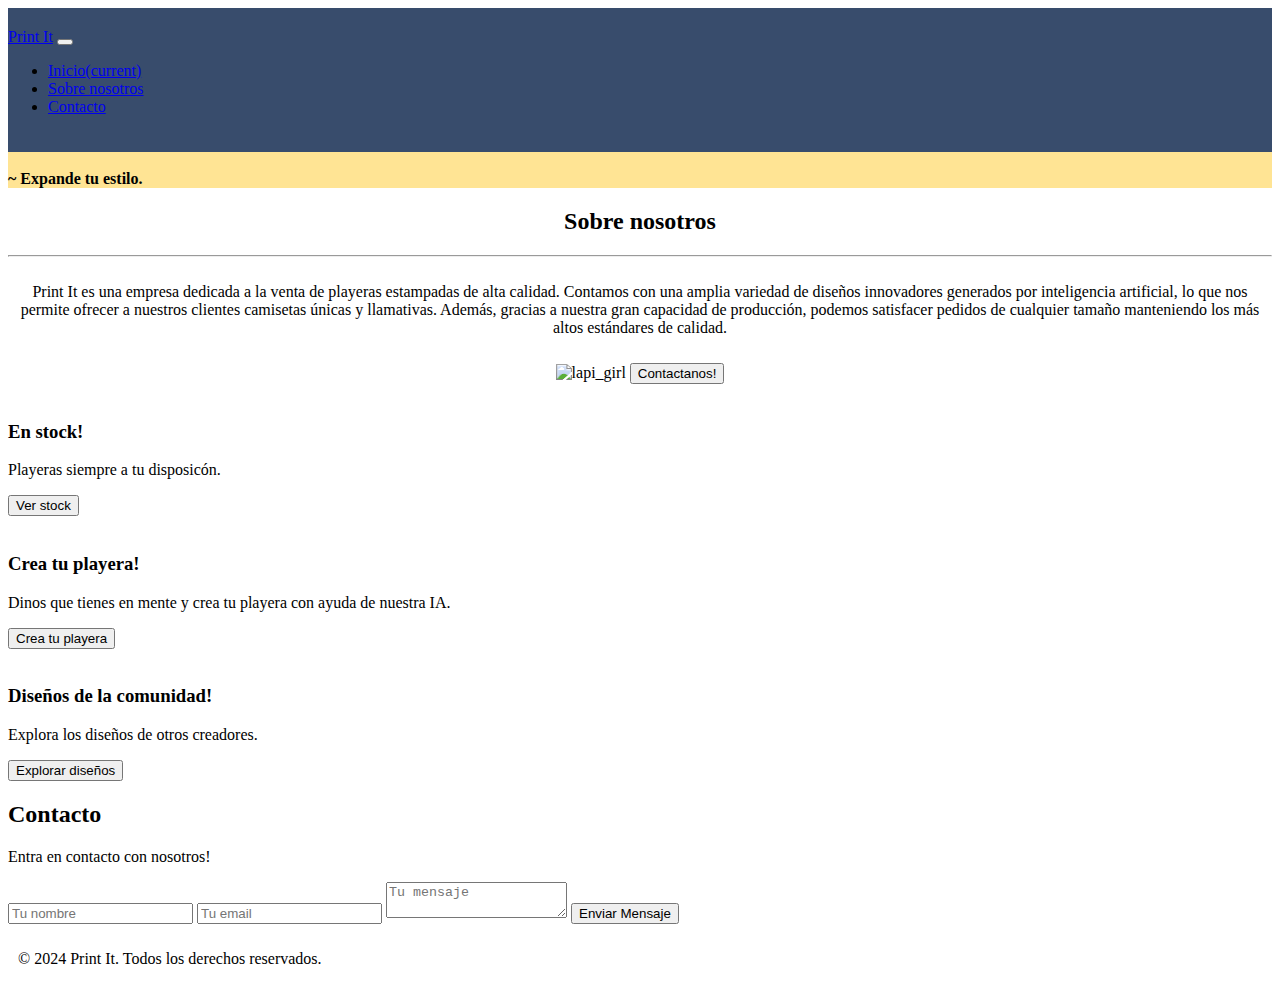
==== printit.html @ 48082e1a "Add files via upload" ====
<!doctype html>
<html lang="en">
  <head>
    <!-- Required meta tags -->
    <meta charset="utf-8">
    <meta name="viewport" content="width=device-width, initial-scale=1, shrink-to-fit=no">

    <!-- Bootstrap CSS -->
    <link rel="stylesheet" href="css/squarely.css">
    <!--common.css  -->
      <link rel="stylesheet" href="css/common.css">
    <title>Print It</title>
  </head>
  <body>
  <!--navbar -->
    <nav style="background-color: #384c6c; padding-top: 20px; padding-bottom: 20px;" class="navbar navbar-expand-lg navbar-dark">
      
      <a class="navbar-brand" href="#">Print It</a>
      <button class="navbar-toggler" type="button" data-toggle="collapse" data-target="#navbarNav" aria-controls="navbarNav" aria-expanded="false" aria-label="Toggle navigation">
        <span class="navbar-toggler-icon"></span>
      </button>
      <div class="collapse navbar-collapse" id="navbarNav">
        <ul class="navbar-nav ml-auto">
          <li class="nav-item active">
            <a class="nav-link" href="#">Inicio<span class="sr-only">(current)</span></a>
          </li>
          <li class="nav-item">
            <a class="nav-link" href="#sobre-nosotros">Sobre nosotros</a>
          </li>
          <li class="nav-item">
            <a class="nav-link" href="#contacto" tabindex="-1" aria-disabled="true">Contacto</a>
          </li>
        </ul>
      </div>
    </nav>

    <div class="hero-header" style="background-color: #ffe494 ;">
        <div class="header" style="width: 100%;">
            
            <img src="img/logo_printit-removebg-preview.png" alt="">
            <br>
            <p style="padding: 0; margin: 0;"><b> ~ Expande tu estilo.</b></p>

            
            
        </div>
    </div>

    <!--main content-->
    <div id="sobre-nosotros" class="container mb-4 mt-4">
      
        <div class="row">
            <div style="text-align: center;">
                <h2>Sobre nosotros</h2>
                
                <hr>
                <p style="padding: 10px;">Print It es una empresa dedicada a la venta de playeras estampadas de alta
                  calidad. Contamos con una amplia variedad de diseños innovadores
                  generados por inteligencia artificial, lo que nos permite ofrecer a nuestros
                  clientes camisetas únicas y llamativas. Además, gracias a nuestra gran
                  capacidad de producción, podemos satisfacer pedidos de cualquier tamaño
                  manteniendo los más altos estándares de calidad.</p>
                  <img class="img-about-us" src="img/about us.png" alt="lapi_girl">
                
                <button class="btn-service">Contactanos!</button>
            </div>
        </div>

        
    </div>
    

        <!--3 cards-->
    <div class="container-fluid mb-4">
        <div class="row bg-light p-md-5">
            <div class="col-md-4 mb-3">
                <div class="card">
                    <img class="card-img-top" src="img/mockup1.png" alt="">
                    <div class="card-body">
                        <h3>En stock!</h3>
                        <p>Playeras siempre a tu disposicón.</p>
                    </div>
                    <div class="card-footer">
                        <button class="btn-service">Ver stock</button>
                    </div>
                </div>
            </div>
            <div class="col-md-4 mb-3">
                <div class="card">
                    <img class="card-img-top" src="img/mockup2.png" alt="">
                    <div class="card-body">
                        <h3>Crea tu playera!</h3>
                        <p>Dinos que tienes en mente y crea tu playera con ayuda de nuestra IA.</p>
                    </div>
                    <div class="card-footer">
                        <button class="btn-service">Crea tu playera</button>
                    </div>
                </div>
            </div>
            <div class="col-md-4 mb-3">
                <div class="card">
                    <img class="card-img-top" src="img/mockup3.png" alt="">
                    <div class="card-body">
                        <h3>Diseños de la comunidad!</h3>
                        <p>Explora los diseños de otros creadores.</p>
                    </div>
                    <div class="card-footer">
                        <button class="btn-service">Explorar diseños</button>
                    </div>
                </div>
            </div>
        </div>
    </div>

    <section id="contacto" class="contact-section">
      <div class="text_container">
          <h2>Contacto</h2>
          <p>Entra en contacto con nosotros!</p>
          <form class="contact-form" action="#" method="post">
              <input type="text" placeholder="Tu nombre" class="contact-input">
              <input type="email" placeholder="Tu email" class="contact-input">
              <textarea placeholder="Tu mensaje" class="contact-input"></textarea>
              <button type="submit" class="contact-btn black-btn">Enviar Mensaje</button>
          </form>
      </div>
  </section>

    <!--footer-->
    <div class="py-3 text-center footer">
        <p class="" style="padding: 10px;">&copy; 2024 Print It. Todos los derechos reservados.</p>
    </div>
    <!-- Optional JavaScript -->
    <!-- jQuery first, then Popper.js, then Bootstrap JS -->
    <script src="https://code.jquery.com/jquery-3.3.1.slim.min.js" integrity="sha384-q8i/X+965DzO0rT7abK41JStQIAqVgRVzpbzo5smXKp4YfRvH+8abtTE1Pi6jizo" crossorigin="anonymous"></script>
    <script src="https://cdnjs.cloudflare.com/ajax/libs/popper.js/1.14.7/umd/popper.min.js" integrity="sha384-UO2eT0CpHqdSJQ6hJty5KVphtPhzWj9WO1clHTMGa3JDZwrnQq4sF86dIHNDz0W1" crossorigin="anonymous"></script>
    <script src="https://stackpath.bootstrapcdn.com/bootstrap/4.3.1/js/bootstrap.min.js" integrity="sha384-JjSmVgyd0p3pXB1rRibZUAYoIIy6OrQ6VrjIEaFf/nJGzIxFDsf4x0xIM+B07jRM" crossorigin="anonymous"></script>
  </body>
</html>
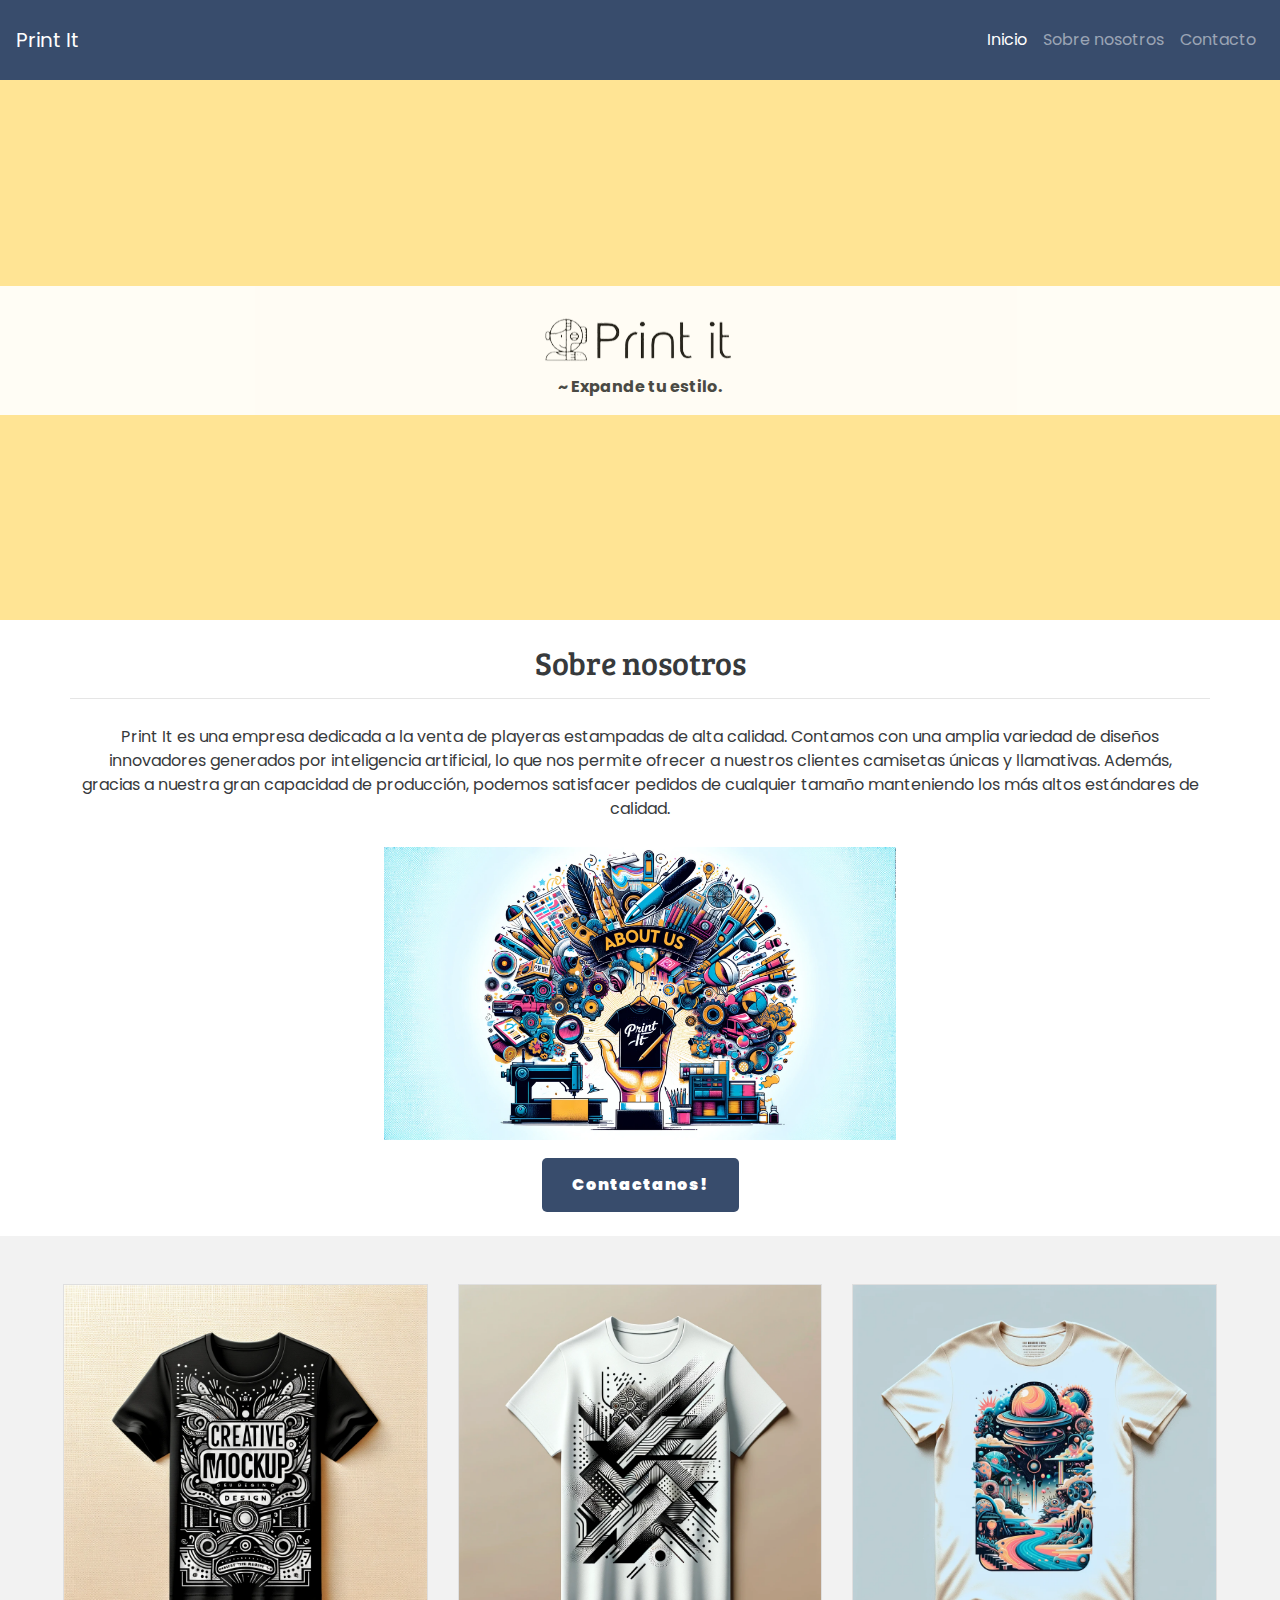
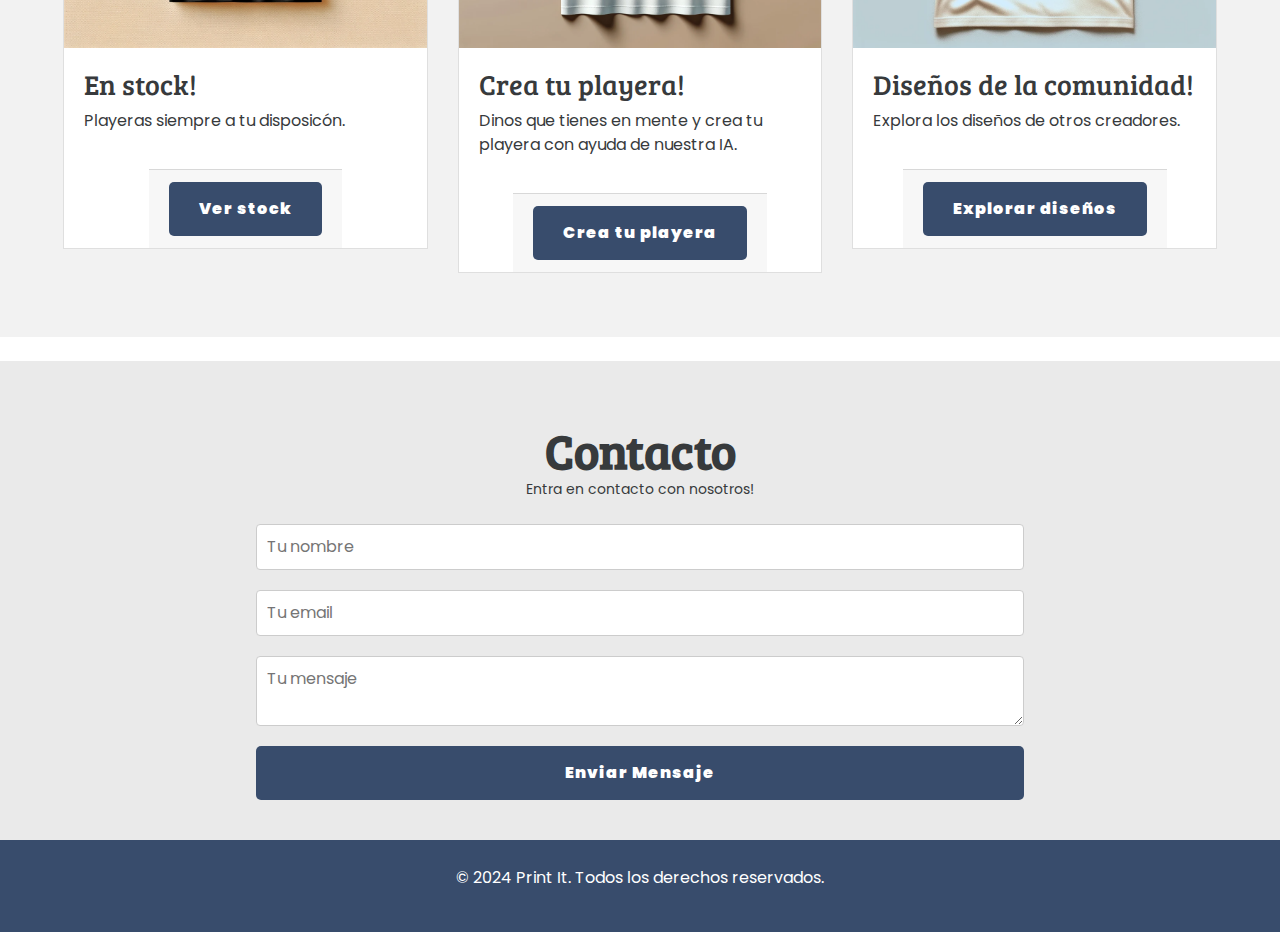
==== commit 1c0d58af: "Update printit.html" ====
--- a/printit.html
+++ b/printit.html
@@ -120,7 +120,7 @@
               <input type="text" placeholder="Tu nombre" class="contact-input">
               <input type="email" placeholder="Tu email" class="contact-input">
               <textarea placeholder="Tu mensaje" class="contact-input"></textarea>
-              <button type="submit" class="contact-btn black-btn">Enviar Mensaje</button>
+              <button class="contact-btn black-btn">Enviar Mensaje</button>
           </form>
       </div>
   </section>
@@ -135,4 +135,4 @@
     <script src="https://cdnjs.cloudflare.com/ajax/libs/popper.js/1.14.7/umd/popper.min.js" integrity="sha384-UO2eT0CpHqdSJQ6hJty5KVphtPhzWj9WO1clHTMGa3JDZwrnQq4sF86dIHNDz0W1" crossorigin="anonymous"></script>
     <script src="https://stackpath.bootstrapcdn.com/bootstrap/4.3.1/js/bootstrap.min.js" integrity="sha384-JjSmVgyd0p3pXB1rRibZUAYoIIy6OrQ6VrjIEaFf/nJGzIxFDsf4x0xIM+B07jRM" crossorigin="anonymous"></script>
   </body>
-</html>+</html>
--- a/css/squarely.css
+++ b/css/squarely.css
@@ -0,0 +1,10408 @@
+@import url(https://fonts.googleapis.com/css?family=Poppins);@charset "UTF-8";
+
+/*!
+ * Bootcatch v4.3.1
+ * Squarely free bootcatch theme
+ * Homepage: bootcatch.com
+ * Copyright 2019 Ajay Marathe
+ * Licensed under MIT
+ * Based on Bootstrap
+*/
+
+/*** Color variable**/
+
+body {
+  font-family: "Poppins", sans-serif !important;
+}
+
+/*!
+ * Bootstrap v4.3.1 (https://getbootstrap.com/)
+ * Copyright 2011-2019 The Bootstrap Authors
+ * Copyright 2011-2019 Twitter, Inc.
+ * Licensed under MIT (https://github.com/twbs/bootstrap/blob/master/LICENSE)
+ */
+
+:root {
+  --blue: #2780E3;
+  --indigo: #6610f2;
+  --purple: #613d7c;
+  --pink: #e83e8c;
+  --red: #e60000;
+  --orange: #f0ad4e;
+  --yellow: #ff0066;
+  --green: #10B902;
+  --teal: #20c997;
+  --cyan: #ee82ee;
+  --white: #fff;
+  --gray: #868e96;
+  --gray-dark: #373a3c;
+  --primary: #0522F0;
+  --secondary: #595959;
+  --success: #10B902;
+  --info: #ee82ee;
+  --warning: #ff0066;
+  --danger: #e60000;
+  --light: #f2f2f2;
+  --dark: #1a1a1a;
+  --breakpoint-xs: 0;
+  --breakpoint-sm: 576px;
+  --breakpoint-md: 768px;
+  --breakpoint-lg: 992px;
+  --breakpoint-xl: 1200px;
+  --font-family-sans-serif: "Poppins", sans-serif !important;
+  --font-family-monospace: "Poppins", sans-serif !important;
+}
+
+*,
+*::before,
+*::after {
+  box-sizing: border-box;
+}
+
+html {
+  font-family: sans-serif;
+  line-height: 1.15;
+  -webkit-text-size-adjust: 100%;
+  -webkit-tap-highlight-color: rgba(0, 0, 0, 0);
+}
+
+article,
+aside,
+figcaption,
+figure,
+footer,
+header,
+hgroup,
+main,
+nav,
+section {
+  display: block;
+}
+
+body {
+  margin: 0;
+  font-family: "Poppins", sans-serif !important;
+  font-size: 1rem;
+  font-weight: 400;
+  line-height: 1.5;
+  color: #373a3c;
+  text-align: left;
+  background-color: #fff;
+}
+
+[tabindex="-1"]:focus {
+  outline: 0 !important;
+}
+
+hr {
+  box-sizing: content-box;
+  height: 0;
+  overflow: visible;
+}
+
+h1,
+h2,
+h3,
+h4,
+h5,
+h6 {
+  margin-top: 0;
+  margin-bottom: 0.5rem;
+}
+
+p {
+  margin-top: 0;
+  margin-bottom: 1rem;
+}
+
+abbr[title],
+abbr[data-original-title] {
+  text-decoration: underline;
+  -webkit-text-decoration: underline dotted;
+          text-decoration: underline dotted;
+  cursor: help;
+  border-bottom: 0;
+  text-decoration-skip-ink: none;
+}
+
+address {
+  margin-bottom: 1rem;
+  font-style: normal;
+  line-height: inherit;
+}
+
+ol,
+ul,
+dl {
+  margin-top: 0;
+  margin-bottom: 1rem;
+}
+
+ol ol,
+ul ul,
+ol ul,
+ul ol {
+  margin-bottom: 0;
+}
+
+dt {
+  font-weight: 700;
+}
+
+dd {
+  margin-bottom: 0.5rem;
+  margin-left: 0;
+}
+
+blockquote {
+  margin: 0 0 1rem;
+}
+
+b,
+strong {
+  font-weight: bolder;
+}
+
+small {
+  font-size: 80%;
+}
+
+sub,
+sup {
+  position: relative;
+  font-size: 75%;
+  line-height: 0;
+  vertical-align: baseline;
+}
+
+sub {
+  bottom: -0.25em;
+}
+
+sup {
+  top: -0.5em;
+}
+
+a {
+  color: #0522F0;
+  text-decoration: none;
+  background-color: transparent;
+}
+
+a:hover {
+  color: #0317a5;
+  text-decoration: underline;
+}
+
+a:not([href]):not([tabindex]) {
+  color: inherit;
+  text-decoration: none;
+}
+
+a:not([href]):not([tabindex]):hover,
+a:not([href]):not([tabindex]):focus {
+  color: inherit;
+  text-decoration: none;
+}
+
+a:not([href]):not([tabindex]):focus {
+  outline: 0;
+}
+
+pre,
+code,
+kbd,
+samp {
+  font-family: "Poppins", sans-serif !important;
+  font-size: 1em;
+}
+
+pre {
+  margin-top: 0;
+  margin-bottom: 1rem;
+  overflow: auto;
+}
+
+figure {
+  margin: 0 0 1rem;
+}
+
+img {
+  vertical-align: middle;
+  border-style: none;
+}
+
+svg {
+  overflow: hidden;
+  vertical-align: middle;
+}
+
+table {
+  border-collapse: collapse;
+}
+
+caption {
+  padding-top: 0.75rem;
+  padding-bottom: 0.75rem;
+  color: #868e96;
+  text-align: left;
+  caption-side: bottom;
+}
+
+th {
+  text-align: inherit;
+}
+
+label {
+  display: inline-block;
+  margin-bottom: 0.5rem;
+}
+
+button {
+  border-radius: 0;
+}
+
+button:focus {
+  outline: 1px dotted;
+  outline: 5px auto -webkit-focus-ring-color;
+}
+
+input,
+button,
+select,
+optgroup,
+textarea {
+  margin: 0;
+  font-family: inherit;
+  font-size: inherit;
+  line-height: inherit;
+}
+
+button,
+input {
+  overflow: visible;
+}
+
+button,
+select {
+  text-transform: none;
+}
+
+select {
+  word-wrap: normal;
+}
+
+button,
+[type=button],
+[type=reset],
+[type=submit] {
+  -webkit-appearance: button;
+}
+
+button:not(:disabled),
+[type=button]:not(:disabled),
+[type=reset]:not(:disabled),
+[type=submit]:not(:disabled) {
+  cursor: pointer;
+}
+
+button::-moz-focus-inner,
+[type=button]::-moz-focus-inner,
+[type=reset]::-moz-focus-inner,
+[type=submit]::-moz-focus-inner {
+  padding: 0;
+  border-style: none;
+}
+
+input[type=radio],
+input[type=checkbox] {
+  box-sizing: border-box;
+  padding: 0;
+}
+
+input[type=date],
+input[type=time],
+input[type=datetime-local],
+input[type=month] {
+  -webkit-appearance: listbox;
+}
+
+textarea {
+  overflow: auto;
+  resize: vertical;
+}
+
+fieldset {
+  min-width: 0;
+  padding: 0;
+  margin: 0;
+  border: 0;
+}
+
+legend {
+  display: block;
+  width: 100%;
+  max-width: 100%;
+  padding: 0;
+  margin-bottom: 0.5rem;
+  font-size: 1.5rem;
+  line-height: inherit;
+  color: inherit;
+  white-space: normal;
+}
+
+progress {
+  vertical-align: baseline;
+}
+
+[type=number]::-webkit-inner-spin-button,
+[type=number]::-webkit-outer-spin-button {
+  height: auto;
+}
+
+[type=search] {
+  outline-offset: -2px;
+  -webkit-appearance: none;
+}
+
+[type=search]::-webkit-search-decoration {
+  -webkit-appearance: none;
+}
+
+::-webkit-file-upload-button {
+  font: inherit;
+  -webkit-appearance: button;
+}
+
+output {
+  display: inline-block;
+}
+
+summary {
+  display: list-item;
+  cursor: pointer;
+}
+
+template {
+  display: none;
+}
+
+[hidden] {
+  display: none !important;
+}
+
+h1,
+h2,
+h3,
+h4,
+h5,
+h6,
+.h1,
+.h2,
+.h3,
+.h4,
+.h5,
+.h6 {
+  margin-bottom: 0.5rem;
+  font-weight: 500;
+  line-height: 1.2;
+}
+
+h1,
+.h1 {
+  font-size: 2.5rem;
+}
+
+h2,
+.h2 {
+  font-size: 2rem;
+}
+
+h3,
+.h3 {
+  font-size: 1.75rem;
+}
+
+h4,
+.h4 {
+  font-size: 1.5rem;
+}
+
+h5,
+.h5 {
+  font-size: 1.25rem;
+}
+
+h6,
+.h6 {
+  font-size: 1rem;
+}
+
+.lead {
+  font-size: 1.25rem;
+  font-weight: 300;
+}
+
+.display-1 {
+  font-size: 6rem;
+  font-weight: 300;
+  line-height: 1.2;
+}
+
+.display-2 {
+  font-size: 5.5rem;
+  font-weight: 300;
+  line-height: 1.2;
+}
+
+.display-3 {
+  font-size: 4.5rem;
+  font-weight: 300;
+  line-height: 1.2;
+}
+
+.display-4 {
+  font-size: 3.5rem;
+  font-weight: 300;
+  line-height: 1.2;
+}
+
+hr {
+  margin-top: 1rem;
+  margin-bottom: 1rem;
+  border: 0;
+  border-top: 1px solid rgba(0, 0, 0, 0.1);
+}
+
+small,
+.small {
+  font-size: 80%;
+  font-weight: 400;
+}
+
+mark,
+.mark {
+  padding: 0.2em;
+  background-color: #fcf8e3;
+}
+
+.list-unstyled {
+  padding-left: 0;
+  list-style: none;
+}
+
+.list-inline {
+  padding-left: 0;
+  list-style: none;
+}
+
+.list-inline-item {
+  display: inline-block;
+}
+
+.list-inline-item:not(:last-child) {
+  margin-right: 0.5rem;
+}
+
+.initialism {
+  font-size: 90%;
+  text-transform: uppercase;
+}
+
+.blockquote {
+  margin-bottom: 1rem;
+  font-size: 1.25rem;
+}
+
+.blockquote-footer {
+  display: block;
+  font-size: 80%;
+  color: #868e96;
+}
+
+.blockquote-footer::before {
+  content: "\2014\A0";
+}
+
+.img-fluid {
+  max-width: 100%;
+  height: auto;
+}
+
+.img-thumbnail {
+  padding: 0.25rem;
+  background-color: #fff;
+  border: 1px solid #dee2e6;
+  max-width: 100%;
+  height: auto;
+}
+
+.figure {
+  display: inline-block;
+}
+
+.figure-img {
+  margin-bottom: 0.5rem;
+  line-height: 1;
+}
+
+.figure-caption {
+  font-size: 90%;
+  color: #868e96;
+}
+
+code {
+  font-size: 87.5%;
+  color: #e83e8c;
+  word-break: break-word;
+}
+
+a > code {
+  color: inherit;
+}
+
+kbd {
+  padding: 0.2rem 0.4rem;
+  font-size: 87.5%;
+  color: #fff;
+  background-color: #212529;
+}
+
+kbd kbd {
+  padding: 0;
+  font-size: 100%;
+  font-weight: 700;
+}
+
+pre {
+  display: block;
+  font-size: 87.5%;
+  color: #212529;
+}
+
+pre code {
+  font-size: inherit;
+  color: inherit;
+  word-break: normal;
+}
+
+.pre-scrollable {
+  max-height: 340px;
+  overflow-y: scroll;
+}
+
+.container {
+  width: 100%;
+  padding-right: 15px;
+  padding-left: 15px;
+  margin-right: auto;
+  margin-left: auto;
+}
+
+@media (min-width: 576px) {
+  .container {
+    max-width: 540px;
+  }
+}
+
+@media (min-width: 768px) {
+  .container {
+    max-width: 720px;
+  }
+}
+
+@media (min-width: 992px) {
+  .container {
+    max-width: 960px;
+  }
+}
+
+@media (min-width: 1200px) {
+  .container {
+    max-width: 1140px;
+  }
+}
+
+.container-fluid {
+  width: 100%;
+  padding-right: 15px;
+  padding-left: 15px;
+  margin-right: auto;
+  margin-left: auto;
+}
+
+.row {
+  display: flex;
+  flex-wrap: wrap;
+  margin-right: -15px;
+  margin-left: -15px;
+}
+
+.no-gutters {
+  margin-right: 0;
+  margin-left: 0;
+}
+
+.no-gutters > .col,
+.no-gutters > [class*=col-] {
+  padding-right: 0;
+  padding-left: 0;
+}
+
+.col-xl,
+.col-xl-auto,
+.col-xl-12,
+.col-xl-11,
+.col-xl-10,
+.col-xl-9,
+.col-xl-8,
+.col-xl-7,
+.col-xl-6,
+.col-xl-5,
+.col-xl-4,
+.col-xl-3,
+.col-xl-2,
+.col-xl-1,
+.col-lg,
+.col-lg-auto,
+.col-lg-12,
+.col-lg-11,
+.col-lg-10,
+.col-lg-9,
+.col-lg-8,
+.col-lg-7,
+.col-lg-6,
+.col-lg-5,
+.col-lg-4,
+.col-lg-3,
+.col-lg-2,
+.col-lg-1,
+.col-md,
+.col-md-auto,
+.col-md-12,
+.col-md-11,
+.col-md-10,
+.col-md-9,
+.col-md-8,
+.col-md-7,
+.col-md-6,
+.col-md-5,
+.col-md-4,
+.col-md-3,
+.col-md-2,
+.col-md-1,
+.col-sm,
+.col-sm-auto,
+.col-sm-12,
+.col-sm-11,
+.col-sm-10,
+.col-sm-9,
+.col-sm-8,
+.col-sm-7,
+.col-sm-6,
+.col-sm-5,
+.col-sm-4,
+.col-sm-3,
+.col-sm-2,
+.col-sm-1,
+.col,
+.col-auto,
+.col-12,
+.col-11,
+.col-10,
+.col-9,
+.col-8,
+.col-7,
+.col-6,
+.col-5,
+.col-4,
+.col-3,
+.col-2,
+.col-1 {
+  position: relative;
+  width: 100%;
+  padding-right: 15px;
+  padding-left: 15px;
+}
+
+.col {
+  flex-basis: 0;
+  flex-grow: 1;
+  max-width: 100%;
+}
+
+.col-auto {
+  flex: 0 0 auto;
+  width: auto;
+  max-width: 100%;
+}
+
+.col-1 {
+  flex: 0 0 8.3333333333%;
+  max-width: 8.3333333333%;
+}
+
+.col-2 {
+  flex: 0 0 16.6666666667%;
+  max-width: 16.6666666667%;
+}
+
+.col-3 {
+  flex: 0 0 25%;
+  max-width: 25%;
+}
+
+.col-4 {
+  flex: 0 0 33.3333333333%;
+  max-width: 33.3333333333%;
+}
+
+.col-5 {
+  flex: 0 0 41.6666666667%;
+  max-width: 41.6666666667%;
+}
+
+.col-6 {
+  flex: 0 0 50%;
+  max-width: 50%;
+}
+
+.col-7 {
+  flex: 0 0 58.3333333333%;
+  max-width: 58.3333333333%;
+}
+
+.col-8 {
+  flex: 0 0 66.6666666667%;
+  max-width: 66.6666666667%;
+}
+
+.col-9 {
+  flex: 0 0 75%;
+  max-width: 75%;
+}
+
+.col-10 {
+  flex: 0 0 83.3333333333%;
+  max-width: 83.3333333333%;
+}
+
+.col-11 {
+  flex: 0 0 91.6666666667%;
+  max-width: 91.6666666667%;
+}
+
+.col-12 {
+  flex: 0 0 100%;
+  max-width: 100%;
+}
+
+.order-first {
+  order: -1;
+}
+
+.order-last {
+  order: 13;
+}
+
+.order-0 {
+  order: 0;
+}
+
+.order-1 {
+  order: 1;
+}
+
+.order-2 {
+  order: 2;
+}
+
+.order-3 {
+  order: 3;
+}
+
+.order-4 {
+  order: 4;
+}
+
+.order-5 {
+  order: 5;
+}
+
+.order-6 {
+  order: 6;
+}
+
+.order-7 {
+  order: 7;
+}
+
+.order-8 {
+  order: 8;
+}
+
+.order-9 {
+  order: 9;
+}
+
+.order-10 {
+  order: 10;
+}
+
+.order-11 {
+  order: 11;
+}
+
+.order-12 {
+  order: 12;
+}
+
+.offset-1 {
+  margin-left: 8.3333333333%;
+}
+
+.offset-2 {
+  margin-left: 16.6666666667%;
+}
+
+.offset-3 {
+  margin-left: 25%;
+}
+
+.offset-4 {
+  margin-left: 33.3333333333%;
+}
+
+.offset-5 {
+  margin-left: 41.6666666667%;
+}
+
+.offset-6 {
+  margin-left: 50%;
+}
+
+.offset-7 {
+  margin-left: 58.3333333333%;
+}
+
+.offset-8 {
+  margin-left: 66.6666666667%;
+}
+
+.offset-9 {
+  margin-left: 75%;
+}
+
+.offset-10 {
+  margin-left: 83.3333333333%;
+}
+
+.offset-11 {
+  margin-left: 91.6666666667%;
+}
+
+@media (min-width: 576px) {
+  .col-sm {
+    flex-basis: 0;
+    flex-grow: 1;
+    max-width: 100%;
+  }
+
+  .col-sm-auto {
+    flex: 0 0 auto;
+    width: auto;
+    max-width: 100%;
+  }
+
+  .col-sm-1 {
+    flex: 0 0 8.3333333333%;
+    max-width: 8.3333333333%;
+  }
+
+  .col-sm-2 {
+    flex: 0 0 16.6666666667%;
+    max-width: 16.6666666667%;
+  }
+
+  .col-sm-3 {
+    flex: 0 0 25%;
+    max-width: 25%;
+  }
+
+  .col-sm-4 {
+    flex: 0 0 33.3333333333%;
+    max-width: 33.3333333333%;
+  }
+
+  .col-sm-5 {
+    flex: 0 0 41.6666666667%;
+    max-width: 41.6666666667%;
+  }
+
+  .col-sm-6 {
+    flex: 0 0 50%;
+    max-width: 50%;
+  }
+
+  .col-sm-7 {
+    flex: 0 0 58.3333333333%;
+    max-width: 58.3333333333%;
+  }
+
+  .col-sm-8 {
+    flex: 0 0 66.6666666667%;
+    max-width: 66.6666666667%;
+  }
+
+  .col-sm-9 {
+    flex: 0 0 75%;
+    max-width: 75%;
+  }
+
+  .col-sm-10 {
+    flex: 0 0 83.3333333333%;
+    max-width: 83.3333333333%;
+  }
+
+  .col-sm-11 {
+    flex: 0 0 91.6666666667%;
+    max-width: 91.6666666667%;
+  }
+
+  .col-sm-12 {
+    flex: 0 0 100%;
+    max-width: 100%;
+  }
+
+  .order-sm-first {
+    order: -1;
+  }
+
+  .order-sm-last {
+    order: 13;
+  }
+
+  .order-sm-0 {
+    order: 0;
+  }
+
+  .order-sm-1 {
+    order: 1;
+  }
+
+  .order-sm-2 {
+    order: 2;
+  }
+
+  .order-sm-3 {
+    order: 3;
+  }
+
+  .order-sm-4 {
+    order: 4;
+  }
+
+  .order-sm-5 {
+    order: 5;
+  }
+
+  .order-sm-6 {
+    order: 6;
+  }
+
+  .order-sm-7 {
+    order: 7;
+  }
+
+  .order-sm-8 {
+    order: 8;
+  }
+
+  .order-sm-9 {
+    order: 9;
+  }
+
+  .order-sm-10 {
+    order: 10;
+  }
+
+  .order-sm-11 {
+    order: 11;
+  }
+
+  .order-sm-12 {
+    order: 12;
+  }
+
+  .offset-sm-0 {
+    margin-left: 0;
+  }
+
+  .offset-sm-1 {
+    margin-left: 8.3333333333%;
+  }
+
+  .offset-sm-2 {
+    margin-left: 16.6666666667%;
+  }
+
+  .offset-sm-3 {
+    margin-left: 25%;
+  }
+
+  .offset-sm-4 {
+    margin-left: 33.3333333333%;
+  }
+
+  .offset-sm-5 {
+    margin-left: 41.6666666667%;
+  }
+
+  .offset-sm-6 {
+    margin-left: 50%;
+  }
+
+  .offset-sm-7 {
+    margin-left: 58.3333333333%;
+  }
+
+  .offset-sm-8 {
+    margin-left: 66.6666666667%;
+  }
+
+  .offset-sm-9 {
+    margin-left: 75%;
+  }
+
+  .offset-sm-10 {
+    margin-left: 83.3333333333%;
+  }
+
+  .offset-sm-11 {
+    margin-left: 91.6666666667%;
+  }
+}
+
+@media (min-width: 768px) {
+  .col-md {
+    flex-basis: 0;
+    flex-grow: 1;
+    max-width: 100%;
+  }
+
+  .col-md-auto {
+    flex: 0 0 auto;
+    width: auto;
+    max-width: 100%;
+  }
+
+  .col-md-1 {
+    flex: 0 0 8.3333333333%;
+    max-width: 8.3333333333%;
+  }
+
+  .col-md-2 {
+    flex: 0 0 16.6666666667%;
+    max-width: 16.6666666667%;
+  }
+
+  .col-md-3 {
+    flex: 0 0 25%;
+    max-width: 25%;
+  }
+
+  .col-md-4 {
+    flex: 0 0 33.3333333333%;
+    max-width: 33.3333333333%;
+  }
+
+  .col-md-5 {
+    flex: 0 0 41.6666666667%;
+    max-width: 41.6666666667%;
+  }
+
+  .col-md-6 {
+    flex: 0 0 50%;
+    max-width: 50%;
+  }
+
+  .col-md-7 {
+    flex: 0 0 58.3333333333%;
+    max-width: 58.3333333333%;
+  }
+
+  .col-md-8 {
+    flex: 0 0 66.6666666667%;
+    max-width: 66.6666666667%;
+  }
+
+  .col-md-9 {
+    flex: 0 0 75%;
+    max-width: 75%;
+  }
+
+  .col-md-10 {
+    flex: 0 0 83.3333333333%;
+    max-width: 83.3333333333%;
+  }
+
+  .col-md-11 {
+    flex: 0 0 91.6666666667%;
+    max-width: 91.6666666667%;
+  }
+
+  .col-md-12 {
+    flex: 0 0 100%;
+    max-width: 100%;
+  }
+
+  .order-md-first {
+    order: -1;
+  }
+
+  .order-md-last {
+    order: 13;
+  }
+
+  .order-md-0 {
+    order: 0;
+  }
+
+  .order-md-1 {
+    order: 1;
+  }
+
+  .order-md-2 {
+    order: 2;
+  }
+
+  .order-md-3 {
+    order: 3;
+  }
+
+  .order-md-4 {
+    order: 4;
+  }
+
+  .order-md-5 {
+    order: 5;
+  }
+
+  .order-md-6 {
+    order: 6;
+  }
+
+  .order-md-7 {
+    order: 7;
+  }
+
+  .order-md-8 {
+    order: 8;
+  }
+
+  .order-md-9 {
+    order: 9;
+  }
+
+  .order-md-10 {
+    order: 10;
+  }
+
+  .order-md-11 {
+    order: 11;
+  }
+
+  .order-md-12 {
+    order: 12;
+  }
+
+  .offset-md-0 {
+    margin-left: 0;
+  }
+
+  .offset-md-1 {
+    margin-left: 8.3333333333%;
+  }
+
+  .offset-md-2 {
+    margin-left: 16.6666666667%;
+  }
+
+  .offset-md-3 {
+    margin-left: 25%;
+  }
+
+  .offset-md-4 {
+    margin-left: 33.3333333333%;
+  }
+
+  .offset-md-5 {
+    margin-left: 41.6666666667%;
+  }
+
+  .offset-md-6 {
+    margin-left: 50%;
+  }
+
+  .offset-md-7 {
+    margin-left: 58.3333333333%;
+  }
+
+  .offset-md-8 {
+    margin-left: 66.6666666667%;
+  }
+
+  .offset-md-9 {
+    margin-left: 75%;
+  }
+
+  .offset-md-10 {
+    margin-left: 83.3333333333%;
+  }
+
+  .offset-md-11 {
+    margin-left: 91.6666666667%;
+  }
+}
+
+@media (min-width: 992px) {
+  .col-lg {
+    flex-basis: 0;
+    flex-grow: 1;
+    max-width: 100%;
+  }
+
+  .col-lg-auto {
+    flex: 0 0 auto;
+    width: auto;
+    max-width: 100%;
+  }
+
+  .col-lg-1 {
+    flex: 0 0 8.3333333333%;
+    max-width: 8.3333333333%;
+  }
+
+  .col-lg-2 {
+    flex: 0 0 16.6666666667%;
+    max-width: 16.6666666667%;
+  }
+
+  .col-lg-3 {
+    flex: 0 0 25%;
+    max-width: 25%;
+  }
+
+  .col-lg-4 {
+    flex: 0 0 33.3333333333%;
+    max-width: 33.3333333333%;
+  }
+
+  .col-lg-5 {
+    flex: 0 0 41.6666666667%;
+    max-width: 41.6666666667%;
+  }
+
+  .col-lg-6 {
+    flex: 0 0 50%;
+    max-width: 50%;
+  }
+
+  .col-lg-7 {
+    flex: 0 0 58.3333333333%;
+    max-width: 58.3333333333%;
+  }
+
+  .col-lg-8 {
+    flex: 0 0 66.6666666667%;
+    max-width: 66.6666666667%;
+  }
+
+  .col-lg-9 {
+    flex: 0 0 75%;
+    max-width: 75%;
+  }
+
+  .col-lg-10 {
+    flex: 0 0 83.3333333333%;
+    max-width: 83.3333333333%;
+  }
+
+  .col-lg-11 {
+    flex: 0 0 91.6666666667%;
+    max-width: 91.6666666667%;
+  }
+
+  .col-lg-12 {
+    flex: 0 0 100%;
+    max-width: 100%;
+  }
+
+  .order-lg-first {
+    order: -1;
+  }
+
+  .order-lg-last {
+    order: 13;
+  }
+
+  .order-lg-0 {
+    order: 0;
+  }
+
+  .order-lg-1 {
+    order: 1;
+  }
+
+  .order-lg-2 {
+    order: 2;
+  }
+
+  .order-lg-3 {
+    order: 3;
+  }
+
+  .order-lg-4 {
+    order: 4;
+  }
+
+  .order-lg-5 {
+    order: 5;
+  }
+
+  .order-lg-6 {
+    order: 6;
+  }
+
+  .order-lg-7 {
+    order: 7;
+  }
+
+  .order-lg-8 {
+    order: 8;
+  }
+
+  .order-lg-9 {
+    order: 9;
+  }
+
+  .order-lg-10 {
+    order: 10;
+  }
+
+  .order-lg-11 {
+    order: 11;
+  }
+
+  .order-lg-12 {
+    order: 12;
+  }
+
+  .offset-lg-0 {
+    margin-left: 0;
+  }
+
+  .offset-lg-1 {
+    margin-left: 8.3333333333%;
+  }
+
+  .offset-lg-2 {
+    margin-left: 16.6666666667%;
+  }
+
+  .offset-lg-3 {
+    margin-left: 25%;
+  }
+
+  .offset-lg-4 {
+    margin-left: 33.3333333333%;
+  }
+
+  .offset-lg-5 {
+    margin-left: 41.6666666667%;
+  }
+
+  .offset-lg-6 {
+    margin-left: 50%;
+  }
+
+  .offset-lg-7 {
+    margin-left: 58.3333333333%;
+  }
+
+  .offset-lg-8 {
+    margin-left: 66.6666666667%;
+  }
+
+  .offset-lg-9 {
+    margin-left: 75%;
+  }
+
+  .offset-lg-10 {
+    margin-left: 83.3333333333%;
+  }
+
+  .offset-lg-11 {
+    margin-left: 91.6666666667%;
+  }
+}
+
+@media (min-width: 1200px) {
+  .col-xl {
+    flex-basis: 0;
+    flex-grow: 1;
+    max-width: 100%;
+  }
+
+  .col-xl-auto {
+    flex: 0 0 auto;
+    width: auto;
+    max-width: 100%;
+  }
+
+  .col-xl-1 {
+    flex: 0 0 8.3333333333%;
+    max-width: 8.3333333333%;
+  }
+
+  .col-xl-2 {
+    flex: 0 0 16.6666666667%;
+    max-width: 16.6666666667%;
+  }
+
+  .col-xl-3 {
+    flex: 0 0 25%;
+    max-width: 25%;
+  }
+
+  .col-xl-4 {
+    flex: 0 0 33.3333333333%;
+    max-width: 33.3333333333%;
+  }
+
+  .col-xl-5 {
+    flex: 0 0 41.6666666667%;
+    max-width: 41.6666666667%;
+  }
+
+  .col-xl-6 {
+    flex: 0 0 50%;
+    max-width: 50%;
+  }
+
+  .col-xl-7 {
+    flex: 0 0 58.3333333333%;
+    max-width: 58.3333333333%;
+  }
+
+  .col-xl-8 {
+    flex: 0 0 66.6666666667%;
+    max-width: 66.6666666667%;
+  }
+
+  .col-xl-9 {
+    flex: 0 0 75%;
+    max-width: 75%;
+  }
+
+  .col-xl-10 {
+    flex: 0 0 83.3333333333%;
+    max-width: 83.3333333333%;
+  }
+
+  .col-xl-11 {
+    flex: 0 0 91.6666666667%;
+    max-width: 91.6666666667%;
+  }
+
+  .col-xl-12 {
+    flex: 0 0 100%;
+    max-width: 100%;
+  }
+
+  .order-xl-first {
+    order: -1;
+  }
+
+  .order-xl-last {
+    order: 13;
+  }
+
+  .order-xl-0 {
+    order: 0;
+  }
+
+  .order-xl-1 {
+    order: 1;
+  }
+
+  .order-xl-2 {
+    order: 2;
+  }
+
+  .order-xl-3 {
+    order: 3;
+  }
+
+  .order-xl-4 {
+    order: 4;
+  }
+
+  .order-xl-5 {
+    order: 5;
+  }
+
+  .order-xl-6 {
+    order: 6;
+  }
+
+  .order-xl-7 {
+    order: 7;
+  }
+
+  .order-xl-8 {
+    order: 8;
+  }
+
+  .order-xl-9 {
+    order: 9;
+  }
+
+  .order-xl-10 {
+    order: 10;
+  }
+
+  .order-xl-11 {
+    order: 11;
+  }
+
+  .order-xl-12 {
+    order: 12;
+  }
+
+  .offset-xl-0 {
+    margin-left: 0;
+  }
+
+  .offset-xl-1 {
+    margin-left: 8.3333333333%;
+  }
+
+  .offset-xl-2 {
+    margin-left: 16.6666666667%;
+  }
+
+  .offset-xl-3 {
+    margin-left: 25%;
+  }
+
+  .offset-xl-4 {
+    margin-left: 33.3333333333%;
+  }
+
+  .offset-xl-5 {
+    margin-left: 41.6666666667%;
+  }
+
+  .offset-xl-6 {
+    margin-left: 50%;
+  }
+
+  .offset-xl-7 {
+    margin-left: 58.3333333333%;
+  }
+
+  .offset-xl-8 {
+    margin-left: 66.6666666667%;
+  }
+
+  .offset-xl-9 {
+    margin-left: 75%;
+  }
+
+  .offset-xl-10 {
+    margin-left: 83.3333333333%;
+  }
+
+  .offset-xl-11 {
+    margin-left: 91.6666666667%;
+  }
+}
+
+.table {
+  width: 100%;
+  margin-bottom: 1rem;
+  color: #373a3c;
+}
+
+.table th,
+.table td {
+  padding: 0.75rem;
+  vertical-align: top;
+  border-top: 1px solid #dee2e6;
+}
+
+.table thead th {
+  vertical-align: bottom;
+  border-bottom: 2px solid #dee2e6;
+}
+
+.table tbody + tbody {
+  border-top: 2px solid #dee2e6;
+}
+
+.table-sm th,
+.table-sm td {
+  padding: 0.3rem;
+}
+
+.table-bordered {
+  border: 1px solid #dee2e6;
+}
+
+.table-bordered th,
+.table-bordered td {
+  border: 1px solid #dee2e6;
+}
+
+.table-bordered thead th,
+.table-bordered thead td {
+  border-bottom-width: 2px;
+}
+
+.table-borderless th,
+.table-borderless td,
+.table-borderless thead th,
+.table-borderless tbody + tbody {
+  border: 0;
+}
+
+.table-striped tbody tr:nth-of-type(odd) {
+  background-color: rgba(0, 0, 0, 0.05);
+}
+
+.table-hover tbody tr:hover {
+  color: #373a3c;
+  background-color: rgba(0, 0, 0, 0.075);
+}
+
+.table-primary,
+.table-primary > th,
+.table-primary > td {
+  background-color: #b9c1fb;
+}
+
+.table-primary th,
+.table-primary td,
+.table-primary thead th,
+.table-primary tbody + tbody {
+  border-color: #7d8cf7;
+}
+
+.table-hover .table-primary:hover {
+  background-color: #a1acfa;
+}
+
+.table-hover .table-primary:hover > td,
+.table-hover .table-primary:hover > th {
+  background-color: #a1acfa;
+}
+
+.table-secondary,
+.table-secondary > th,
+.table-secondary > td {
+  background-color: #d1d1d1;
+}
+
+.table-secondary th,
+.table-secondary td,
+.table-secondary thead th,
+.table-secondary tbody + tbody {
+  border-color: darkgray;
+}
+
+.table-hover .table-secondary:hover {
+  background-color: #c4c4c4;
+}
+
+.table-hover .table-secondary:hover > td,
+.table-hover .table-secondary:hover > th {
+  background-color: #c4c4c4;
+}
+
+.table-success,
+.table-success > th,
+.table-success > td {
+  background-color: #bcebb8;
+}
+
+.table-success th,
+.table-success td,
+.table-success thead th,
+.table-success tbody + tbody {
+  border-color: #83db7b;
+}
+
+.table-hover .table-success:hover {
+  background-color: #a9e5a4;
+}
+
+.table-hover .table-success:hover > td,
+.table-hover .table-success:hover > th {
+  background-color: #a9e5a4;
+}
+
+.table-info,
+.table-info > th,
+.table-info > td {
+  background-color: #fadcfa;
+}
+
+.table-info th,
+.table-info td,
+.table-info thead th,
+.table-info tbody + tbody {
+  border-color: #f6bef6;
+}
+
+.table-hover .table-info:hover {
+  background-color: #f7c6f7;
+}
+
+.table-hover .table-info:hover > td,
+.table-hover .table-info:hover > th {
+  background-color: #f7c6f7;
+}
+
+.table-warning,
+.table-warning > th,
+.table-warning > td {
+  background-color: #ffb8d4;
+}
+
+.table-warning th,
+.table-warning td,
+.table-warning thead th,
+.table-warning tbody + tbody {
+  border-color: #ff7aaf;
+}
+
+.table-hover .table-warning:hover {
+  background-color: #ff9fc5;
+}
+
+.table-hover .table-warning:hover > td,
+.table-hover .table-warning:hover > th {
+  background-color: #ff9fc5;
+}
+
+.table-danger,
+.table-danger > th,
+.table-danger > td {
+  background-color: #f8b8b8;
+}
+
+.table-danger th,
+.table-danger td,
+.table-danger thead th,
+.table-danger tbody + tbody {
+  border-color: #f27a7a;
+}
+
+.table-hover .table-danger:hover {
+  background-color: #f6a1a1;
+}
+
+.table-hover .table-danger:hover > td,
+.table-hover .table-danger:hover > th {
+  background-color: #f6a1a1;
+}
+
+.table-light,
+.table-light > th,
+.table-light > td {
+  background-color: #fbfbfb;
+}
+
+.table-light th,
+.table-light td,
+.table-light thead th,
+.table-light tbody + tbody {
+  border-color: #f8f8f8;
+}
+
+.table-hover .table-light:hover {
+  background-color: #eeeeee;
+}
+
+.table-hover .table-light:hover > td,
+.table-hover .table-light:hover > th {
+  background-color: #eeeeee;
+}
+
+.table-dark,
+.table-dark > th,
+.table-dark > td {
+  background-color: #bfbfbf;
+}
+
+.table-dark th,
+.table-dark td,
+.table-dark thead th,
+.table-dark tbody + tbody {
+  border-color: #888888;
+}
+
+.table-hover .table-dark:hover {
+  background-color: #b2b2b2;
+}
+
+.table-hover .table-dark:hover > td,
+.table-hover .table-dark:hover > th {
+  background-color: #b2b2b2;
+}
+
+.table-active,
+.table-active > th,
+.table-active > td {
+  background-color: rgba(0, 0, 0, 0.075);
+}
+
+.table-hover .table-active:hover {
+  background-color: rgba(0, 0, 0, 0.075);
+}
+
+.table-hover .table-active:hover > td,
+.table-hover .table-active:hover > th {
+  background-color: rgba(0, 0, 0, 0.075);
+}
+
+.table .thead-dark th {
+  color: #fff;
+  background-color: #373a3c;
+  border-color: #494d50;
+}
+
+.table .thead-light th {
+  color: #495057;
+  background-color: #e9ecef;
+  border-color: #dee2e6;
+}
+
+.table-dark {
+  color: #fff;
+  background-color: #373a3c;
+}
+
+.table-dark th,
+.table-dark td,
+.table-dark thead th {
+  border-color: #494d50;
+}
+
+.table-dark.table-bordered {
+  border: 0;
+}
+
+.table-dark.table-striped tbody tr:nth-of-type(odd) {
+  background-color: rgba(255, 255, 255, 0.05);
+}
+
+.table-dark.table-hover tbody tr:hover {
+  color: #fff;
+  background-color: rgba(255, 255, 255, 0.075);
+}
+
+@media (max-width: 575.98px) {
+  .table-responsive-sm {
+    display: block;
+    width: 100%;
+    overflow-x: auto;
+    -webkit-overflow-scrolling: touch;
+  }
+
+  .table-responsive-sm > .table-bordered {
+    border: 0;
+  }
+}
+
+@media (max-width: 767.98px) {
+  .table-responsive-md {
+    display: block;
+    width: 100%;
+    overflow-x: auto;
+    -webkit-overflow-scrolling: touch;
+  }
+
+  .table-responsive-md > .table-bordered {
+    border: 0;
+  }
+}
+
+@media (max-width: 991.98px) {
+  .table-responsive-lg {
+    display: block;
+    width: 100%;
+    overflow-x: auto;
+    -webkit-overflow-scrolling: touch;
+  }
+
+  .table-responsive-lg > .table-bordered {
+    border: 0;
+  }
+}
+
+@media (max-width: 1199.98px) {
+  .table-responsive-xl {
+    display: block;
+    width: 100%;
+    overflow-x: auto;
+    -webkit-overflow-scrolling: touch;
+  }
+
+  .table-responsive-xl > .table-bordered {
+    border: 0;
+  }
+}
+
+.table-responsive {
+  display: block;
+  width: 100%;
+  overflow-x: auto;
+  -webkit-overflow-scrolling: touch;
+}
+
+.table-responsive > .table-bordered {
+  border: 0;
+}
+
+.form-control {
+  display: block;
+  width: 100%;
+  height: calc(1.5em + 0.75rem + 2px);
+  padding: 0.375rem 0.75rem;
+  font-size: 1rem;
+  font-weight: 400;
+  line-height: 1.5;
+  color: #495057;
+  background-color: #fff;
+  background-clip: padding-box;
+  border: 1px solid #ced4da;
+  border-radius: 0;
+  transition: border-color 0.15s ease-in-out, box-shadow 0.15s ease-in-out;
+}
+
+@media (prefers-reduced-motion: reduce) {
+  .form-control {
+    transition: none;
+  }
+}
+
+.form-control::-ms-expand {
+  background-color: transparent;
+  border: 0;
+}
+
+.form-control:focus {
+  color: #495057;
+  background-color: #fff;
+  border-color: #7889fc;
+  outline: 0;
+  box-shadow: 0 0 0 0.2rem rgba(5, 34, 240, 0.25);
+}
+
+.form-control::-webkit-input-placeholder {
+  color: #868e96;
+  opacity: 1;
+}
+
+.form-control:-ms-input-placeholder {
+  color: #868e96;
+  opacity: 1;
+}
+
+.form-control::-ms-input-placeholder {
+  color: #868e96;
+  opacity: 1;
+}
+
+.form-control::placeholder {
+  color: #868e96;
+  opacity: 1;
+}
+
+.form-control:disabled,
+.form-control[readonly] {
+  background-color: #e9ecef;
+  opacity: 1;
+}
+
+select.form-control:focus::-ms-value {
+  color: #495057;
+  background-color: #fff;
+}
+
+.form-control-file,
+.form-control-range {
+  display: block;
+  width: 100%;
+}
+
+.col-form-label {
+  padding-top: calc(0.375rem + 1px);
+  padding-bottom: calc(0.375rem + 1px);
+  margin-bottom: 0;
+  font-size: inherit;
+  line-height: 1.5;
+}
+
+.col-form-label-lg {
+  padding-top: calc(0.5rem + 1px);
+  padding-bottom: calc(0.5rem + 1px);
+  font-size: 1.25rem;
+  line-height: 1.5;
+}
+
+.col-form-label-sm {
+  padding-top: calc(0.25rem + 1px);
+  padding-bottom: calc(0.25rem + 1px);
+  font-size: 0.875rem;
+  line-height: 1.5;
+}
+
+.form-control-plaintext {
+  display: block;
+  width: 100%;
+  padding-top: 0.375rem;
+  padding-bottom: 0.375rem;
+  margin-bottom: 0;
+  line-height: 1.5;
+  color: #373a3c;
+  background-color: transparent;
+  border: solid transparent;
+  border-width: 1px 0;
+}
+
+.form-control-plaintext.form-control-sm,
+.form-control-plaintext.form-control-lg {
+  padding-right: 0;
+  padding-left: 0;
+}
+
+.form-control-sm {
+  height: calc(1.5em + 0.5rem + 2px);
+  padding: 0.25rem 0.5rem;
+  font-size: 0.875rem;
+  line-height: 1.5;
+}
+
+.form-control-lg {
+  height: calc(1.5em + 1rem + 2px);
+  padding: 0.5rem 1rem;
+  font-size: 1.25rem;
+  line-height: 1.5;
+}
+
+select.form-control[size],
+select.form-control[multiple] {
+  height: auto;
+}
+
+textarea.form-control {
+  height: auto;
+}
+
+.form-group {
+  margin-bottom: 1rem;
+}
+
+.form-text {
+  display: block;
+  margin-top: 0.25rem;
+}
+
+.form-row {
+  display: flex;
+  flex-wrap: wrap;
+  margin-right: -5px;
+  margin-left: -5px;
+}
+
+.form-row > .col,
+.form-row > [class*=col-] {
+  padding-right: 5px;
+  padding-left: 5px;
+}
+
+.form-check {
+  position: relative;
+  display: block;
+  padding-left: 1.25rem;
+}
+
+.form-check-input {
+  position: absolute;
+  margin-top: 0.3rem;
+  margin-left: -1.25rem;
+}
+
+.form-check-input:disabled ~ .form-check-label {
+  color: #868e96;
+}
+
+.form-check-label {
+  margin-bottom: 0;
+}
+
+.form-check-inline {
+  display: inline-flex;
+  align-items: center;
+  padding-left: 0;
+  margin-right: 0.75rem;
+}
+
+.form-check-inline .form-check-input {
+  position: static;
+  margin-top: 0;
+  margin-right: 0.3125rem;
+  margin-left: 0;
+}
+
+.valid-feedback {
+  display: none;
+  width: 100%;
+  margin-top: 0.25rem;
+  font-size: 80%;
+  color: #10B902;
+}
+
+.valid-tooltip {
+  position: absolute;
+  top: 100%;
+  z-index: 5;
+  display: none;
+  max-width: 100%;
+  padding: 0.25rem 0.5rem;
+  margin-top: 0.1rem;
+  font-size: 0.875rem;
+  line-height: 1.5;
+  color: #fff;
+  background-color: rgba(16, 185, 2, 0.9);
+}
+
+.was-validated .form-control:valid,
+.form-control.is-valid {
+  border-color: #10B902;
+  padding-right: calc(1.5em + 0.75rem);
+  background-image: url("data:image/svg+xml,%3csvg xmlns='http://www.w3.org/2000/svg' viewBox='0 0 8 8'%3e%3cpath fill='%2310B902' d='M2.3 6.73L.6 4.53c-.4-1.04.46-1.4 1.1-.8l1.1 1.4 3.4-3.8c.6-.63 1.6-.27 1.2.7l-4 4.6c-.43.5-.8.4-1.1.1z'/%3e%3c/svg%3e");
+  background-repeat: no-repeat;
+  background-position: center right calc(0.375em + 0.1875rem);
+  background-size: calc(0.75em + 0.375rem) calc(0.75em + 0.375rem);
+}
+
+.was-validated .form-control:valid:focus,
+.form-control.is-valid:focus {
+  border-color: #10B902;
+  box-shadow: 0 0 0 0.2rem rgba(16, 185, 2, 0.25);
+}
+
+.was-validated .form-control:valid ~ .valid-feedback,
+.was-validated .form-control:valid ~ .valid-tooltip,
+.form-control.is-valid ~ .valid-feedback,
+.form-control.is-valid ~ .valid-tooltip {
+  display: block;
+}
+
+.was-validated textarea.form-control:valid,
+textarea.form-control.is-valid {
+  padding-right: calc(1.5em + 0.75rem);
+  background-position: top calc(0.375em + 0.1875rem) right calc(0.375em + 0.1875rem);
+}
+
+.was-validated .custom-select:valid,
+.custom-select.is-valid {
+  border-color: #10B902;
+  padding-right: calc((1em + 0.75rem) * 3 / 4 + 1.75rem);
+  background: url("data:image/svg+xml,%3csvg xmlns='http://www.w3.org/2000/svg' viewBox='0 0 4 5'%3e%3cpath fill='%23373a3c' d='M2 0L0 2h4zm0 5L0 3h4z'/%3e%3c/svg%3e") no-repeat right 0.75rem center/8px 10px, url("data:image/svg+xml,%3csvg xmlns='http://www.w3.org/2000/svg' viewBox='0 0 8 8'%3e%3cpath fill='%2310B902' d='M2.3 6.73L.6 4.53c-.4-1.04.46-1.4 1.1-.8l1.1 1.4 3.4-3.8c.6-.63 1.6-.27 1.2.7l-4 4.6c-.43.5-.8.4-1.1.1z'/%3e%3c/svg%3e") #fff no-repeat center right 1.75rem/calc(0.75em + 0.375rem) calc(0.75em + 0.375rem);
+}
+
+.was-validated .custom-select:valid:focus,
+.custom-select.is-valid:focus {
+  border-color: #10B902;
+  box-shadow: 0 0 0 0.2rem rgba(16, 185, 2, 0.25);
+}
+
+.was-validated .custom-select:valid ~ .valid-feedback,
+.was-validated .custom-select:valid ~ .valid-tooltip,
+.custom-select.is-valid ~ .valid-feedback,
+.custom-select.is-valid ~ .valid-tooltip {
+  display: block;
+}
+
+.was-validated .form-control-file:valid ~ .valid-feedback,
+.was-validated .form-control-file:valid ~ .valid-tooltip,
+.form-control-file.is-valid ~ .valid-feedback,
+.form-control-file.is-valid ~ .valid-tooltip {
+  display: block;
+}
+
+.was-validated .form-check-input:valid ~ .form-check-label,
+.form-check-input.is-valid ~ .form-check-label {
+  color: #10B902;
+}
+
+.was-validated .form-check-input:valid ~ .valid-feedback,
+.was-validated .form-check-input:valid ~ .valid-tooltip,
+.form-check-input.is-valid ~ .valid-feedback,
+.form-check-input.is-valid ~ .valid-tooltip {
+  display: block;
+}
+
+.was-validated .custom-control-input:valid ~ .custom-control-label,
+.custom-control-input.is-valid ~ .custom-control-label {
+  color: #10B902;
+}
+
+.was-validated .custom-control-input:valid ~ .custom-control-label::before,
+.custom-control-input.is-valid ~ .custom-control-label::before {
+  border-color: #10B902;
+}
+
+.was-validated .custom-control-input:valid ~ .valid-feedback,
+.was-validated .custom-control-input:valid ~ .valid-tooltip,
+.custom-control-input.is-valid ~ .valid-feedback,
+.custom-control-input.is-valid ~ .valid-tooltip {
+  display: block;
+}
+
+.was-validated .custom-control-input:valid:checked ~ .custom-control-label::before,
+.custom-control-input.is-valid:checked ~ .custom-control-label::before {
+  border-color: #14eb03;
+  background-color: #14eb03;
+}
+
+.was-validated .custom-control-input:valid:focus ~ .custom-control-label::before,
+.custom-control-input.is-valid:focus ~ .custom-control-label::before {
+  box-shadow: 0 0 0 0.2rem rgba(16, 185, 2, 0.25);
+}
+
+.was-validated .custom-control-input:valid:focus:not(:checked) ~ .custom-control-label::before,
+.custom-control-input.is-valid:focus:not(:checked) ~ .custom-control-label::before {
+  border-color: #10B902;
+}
+
+.was-validated .custom-file-input:valid ~ .custom-file-label,
+.custom-file-input.is-valid ~ .custom-file-label {
+  border-color: #10B902;
+}
+
+.was-validated .custom-file-input:valid ~ .valid-feedback,
+.was-validated .custom-file-input:valid ~ .valid-tooltip,
+.custom-file-input.is-valid ~ .valid-feedback,
+.custom-file-input.is-valid ~ .valid-tooltip {
+  display: block;
+}
+
+.was-validated .custom-file-input:valid:focus ~ .custom-file-label,
+.custom-file-input.is-valid:focus ~ .custom-file-label {
+  border-color: #10B902;
+  box-shadow: 0 0 0 0.2rem rgba(16, 185, 2, 0.25);
+}
+
+.invalid-feedback {
+  display: none;
+  width: 100%;
+  margin-top: 0.25rem;
+  font-size: 80%;
+  color: #e60000;
+}
+
+.invalid-tooltip {
+  position: absolute;
+  top: 100%;
+  z-index: 5;
+  display: none;
+  max-width: 100%;
+  padding: 0.25rem 0.5rem;
+  margin-top: 0.1rem;
+  font-size: 0.875rem;
+  line-height: 1.5;
+  color: #fff;
+  background-color: rgba(230, 0, 0, 0.9);
+}
+
+.was-validated .form-control:invalid,
+.form-control.is-invalid {
+  border-color: #e60000;
+  padding-right: calc(1.5em + 0.75rem);
+  background-image: url("data:image/svg+xml,%3csvg xmlns='http://www.w3.org/2000/svg' fill='%23e60000' viewBox='-2 -2 7 7'%3e%3cpath stroke='%23e60000' d='M0 0l3 3m0-3L0 3'/%3e%3ccircle r='.5'/%3e%3ccircle cx='3' r='.5'/%3e%3ccircle cy='3' r='.5'/%3e%3ccircle cx='3' cy='3' r='.5'/%3e%3c/svg%3E");
+  background-repeat: no-repeat;
+  background-position: center right calc(0.375em + 0.1875rem);
+  background-size: calc(0.75em + 0.375rem) calc(0.75em + 0.375rem);
+}
+
+.was-validated .form-control:invalid:focus,
+.form-control.is-invalid:focus {
+  border-color: #e60000;
+  box-shadow: 0 0 0 0.2rem rgba(230, 0, 0, 0.25);
+}
+
+.was-validated .form-control:invalid ~ .invalid-feedback,
+.was-validated .form-control:invalid ~ .invalid-tooltip,
+.form-control.is-invalid ~ .invalid-feedback,
+.form-control.is-invalid ~ .invalid-tooltip {
+  display: block;
+}
+
+.was-validated textarea.form-control:invalid,
+textarea.form-control.is-invalid {
+  padding-right: calc(1.5em + 0.75rem);
+  background-position: top calc(0.375em + 0.1875rem) right calc(0.375em + 0.1875rem);
+}
+
+.was-validated .custom-select:invalid,
+.custom-select.is-invalid {
+  border-color: #e60000;
+  padding-right: calc((1em + 0.75rem) * 3 / 4 + 1.75rem);
+  background: url("data:image/svg+xml,%3csvg xmlns='http://www.w3.org/2000/svg' viewBox='0 0 4 5'%3e%3cpath fill='%23373a3c' d='M2 0L0 2h4zm0 5L0 3h4z'/%3e%3c/svg%3e") no-repeat right 0.75rem center/8px 10px, url("data:image/svg+xml,%3csvg xmlns='http://www.w3.org/2000/svg' fill='%23e60000' viewBox='-2 -2 7 7'%3e%3cpath stroke='%23e60000' d='M0 0l3 3m0-3L0 3'/%3e%3ccircle r='.5'/%3e%3ccircle cx='3' r='.5'/%3e%3ccircle cy='3' r='.5'/%3e%3ccircle cx='3' cy='3' r='.5'/%3e%3c/svg%3E") #fff no-repeat center right 1.75rem/calc(0.75em + 0.375rem) calc(0.75em + 0.375rem);
+}
+
+.was-validated .custom-select:invalid:focus,
+.custom-select.is-invalid:focus {
+  border-color: #e60000;
+  box-shadow: 0 0 0 0.2rem rgba(230, 0, 0, 0.25);
+}
+
+.was-validated .custom-select:invalid ~ .invalid-feedback,
+.was-validated .custom-select:invalid ~ .invalid-tooltip,
+.custom-select.is-invalid ~ .invalid-feedback,
+.custom-select.is-invalid ~ .invalid-tooltip {
+  display: block;
+}
+
+.was-validated .form-control-file:invalid ~ .invalid-feedback,
+.was-validated .form-control-file:invalid ~ .invalid-tooltip,
+.form-control-file.is-invalid ~ .invalid-feedback,
+.form-control-file.is-invalid ~ .invalid-tooltip {
+  display: block;
+}
+
+.was-validated .form-check-input:invalid ~ .form-check-label,
+.form-check-input.is-invalid ~ .form-check-label {
+  color: #e60000;
+}
+
+.was-validated .form-check-input:invalid ~ .invalid-feedback,
+.was-validated .form-check-input:invalid ~ .invalid-tooltip,
+.form-check-input.is-invalid ~ .invalid-feedback,
+.form-check-input.is-invalid ~ .invalid-tooltip {
+  display: block;
+}
+
+.was-validated .custom-control-input:invalid ~ .custom-control-label,
+.custom-control-input.is-invalid ~ .custom-control-label {
+  color: #e60000;
+}
+
+.was-validated .custom-control-input:invalid ~ .custom-control-label::before,
+.custom-control-input.is-invalid ~ .custom-control-label::before {
+  border-color: #e60000;
+}
+
+.was-validated .custom-control-input:invalid ~ .invalid-feedback,
+.was-validated .custom-control-input:invalid ~ .invalid-tooltip,
+.custom-control-input.is-invalid ~ .invalid-feedback,
+.custom-control-input.is-invalid ~ .invalid-tooltip {
+  display: block;
+}
+
+.was-validated .custom-control-input:invalid:checked ~ .custom-control-label::before,
+.custom-control-input.is-invalid:checked ~ .custom-control-label::before {
+  border-color: #ff1a1a;
+  background-color: #ff1a1a;
+}
+
+.was-validated .custom-control-input:invalid:focus ~ .custom-control-label::before,
+.custom-control-input.is-invalid:focus ~ .custom-control-label::before {
+  box-shadow: 0 0 0 0.2rem rgba(230, 0, 0, 0.25);
+}
+
+.was-validated .custom-control-input:invalid:focus:not(:checked) ~ .custom-control-label::before,
+.custom-control-input.is-invalid:focus:not(:checked) ~ .custom-control-label::before {
+  border-color: #e60000;
+}
+
+.was-validated .custom-file-input:invalid ~ .custom-file-label,
+.custom-file-input.is-invalid ~ .custom-file-label {
+  border-color: #e60000;
+}
+
+.was-validated .custom-file-input:invalid ~ .invalid-feedback,
+.was-validated .custom-file-input:invalid ~ .invalid-tooltip,
+.custom-file-input.is-invalid ~ .invalid-feedback,
+.custom-file-input.is-invalid ~ .invalid-tooltip {
+  display: block;
+}
+
+.was-validated .custom-file-input:invalid:focus ~ .custom-file-label,
+.custom-file-input.is-invalid:focus ~ .custom-file-label {
+  border-color: #e60000;
+  box-shadow: 0 0 0 0.2rem rgba(230, 0, 0, 0.25);
+}
+
+.form-inline {
+  display: flex;
+  flex-flow: row wrap;
+  align-items: center;
+}
+
+.form-inline .form-check {
+  width: 100%;
+}
+
+@media (min-width: 576px) {
+  .form-inline label {
+    display: flex;
+    align-items: center;
+    justify-content: center;
+    margin-bottom: 0;
+  }
+
+  .form-inline .form-group {
+    display: flex;
+    flex: 0 0 auto;
+    flex-flow: row wrap;
+    align-items: center;
+    margin-bottom: 0;
+  }
+
+  .form-inline .form-control {
+    display: inline-block;
+    width: auto;
+    vertical-align: middle;
+  }
+
+  .form-inline .form-control-plaintext {
+    display: inline-block;
+  }
+
+  .form-inline .input-group,
+  .form-inline .custom-select {
+    width: auto;
+  }
+
+  .form-inline .form-check {
+    display: flex;
+    align-items: center;
+    justify-content: center;
+    width: auto;
+    padding-left: 0;
+  }
+
+  .form-inline .form-check-input {
+    position: relative;
+    flex-shrink: 0;
+    margin-top: 0;
+    margin-right: 0.25rem;
+    margin-left: 0;
+  }
+
+  .form-inline .custom-control {
+    align-items: center;
+    justify-content: center;
+  }
+
+  .form-inline .custom-control-label {
+    margin-bottom: 0;
+  }
+}
+
+.btn {
+  display: inline-block;
+  font-weight: 400;
+  color: #373a3c;
+  text-align: center;
+  vertical-align: middle;
+  -webkit-user-select: none;
+     -moz-user-select: none;
+      -ms-user-select: none;
+          user-select: none;
+  background-color: transparent;
+  border: 1px solid transparent;
+  padding: 0.375rem 0.75rem;
+  font-size: 1rem;
+  line-height: 1.5;
+  border-radius: 0;
+  transition: color 0.15s ease-in-out, background-color 0.15s ease-in-out, border-color 0.15s ease-in-out, box-shadow 0.15s ease-in-out;
+}
+
+@media (prefers-reduced-motion: reduce) {
+  .btn {
+    transition: none;
+  }
+}
+
+.btn:hover {
+  color: #373a3c;
+  text-decoration: none;
+}
+
+.btn:focus,
+.btn.focus {
+  outline: 0;
+  box-shadow: 0 0 0 0.2rem rgba(5, 34, 240, 0.25);
+}
+
+.btn.disabled,
+.btn:disabled {
+  opacity: 0.65;
+}
+
+a.btn.disabled,
+fieldset:disabled a.btn {
+  pointer-events: none;
+}
+
+.btn-primary {
+  color: #fff;
+  background-color: #0522F0;
+  border-color: #0522F0;
+}
+
+.btn-primary:hover {
+  color: #fff;
+  background-color: #041dcb;
+  border-color: #041bbe;
+}
+
+.btn-primary:focus,
+.btn-primary.focus {
+  box-shadow: 0 0 0 0.2rem rgba(43, 67, 242, 0.5);
+}
+
+.btn-primary.disabled,
+.btn-primary:disabled {
+  color: #fff;
+  background-color: #0522F0;
+  border-color: #0522F0;
+}
+
+.btn-primary:not(:disabled):not(.disabled):active,
+.btn-primary:not(:disabled):not(.disabled).active,
+.show > .btn-primary.dropdown-toggle {
+  color: #fff;
+  background-color: #041bbe;
+  border-color: #0419b2;
+}
+
+.btn-primary:not(:disabled):not(.disabled):active:focus,
+.btn-primary:not(:disabled):not(.disabled).active:focus,
+.show > .btn-primary.dropdown-toggle:focus {
+  box-shadow: 0 0 0 0.2rem rgba(43, 67, 242, 0.5);
+}
+
+.btn-secondary {
+  color: #fff;
+  background-color: #595959;
+  border-color: #595959;
+}
+
+.btn-secondary:hover {
+  color: #fff;
+  background-color: #464646;
+  border-color: #404040;
+}
+
+.btn-secondary:focus,
+.btn-secondary.focus {
+  box-shadow: 0 0 0 0.2rem rgba(114, 114, 114, 0.5);
+}
+
+.btn-secondary.disabled,
+.btn-secondary:disabled {
+  color: #fff;
+  background-color: #595959;
+  border-color: #595959;
+}
+
+.btn-secondary:not(:disabled):not(.disabled):active,
+.btn-secondary:not(:disabled):not(.disabled).active,
+.show > .btn-secondary.dropdown-toggle {
+  color: #fff;
+  background-color: #404040;
+  border-color: #393939;
+}
+
+.btn-secondary:not(:disabled):not(.disabled):active:focus,
+.btn-secondary:not(:disabled):not(.disabled).active:focus,
+.show > .btn-secondary.dropdown-toggle:focus {
+  box-shadow: 0 0 0 0.2rem rgba(114, 114, 114, 0.5);
+}
+
+.btn-success {
+  color: #fff;
+  background-color: #10B902;
+  border-color: #10B902;
+}
+
+.btn-success:hover {
+  color: #fff;
+  background-color: #0d9302;
+  border-color: #0c8701;
+}
+
+.btn-success:focus,
+.btn-success.focus {
+  box-shadow: 0 0 0 0.2rem rgba(52, 196, 40, 0.5);
+}
+
+.btn-success.disabled,
+.btn-success:disabled {
+  color: #fff;
+  background-color: #10B902;
+  border-color: #10B902;
+}
+
+.btn-success:not(:disabled):not(.disabled):active,
+.btn-success:not(:disabled):not(.disabled).active,
+.show > .btn-success.dropdown-toggle {
+  color: #fff;
+  background-color: #0c8701;
+  border-color: #0b7a01;
+}
+
+.btn-success:not(:disabled):not(.disabled):active:focus,
+.btn-success:not(:disabled):not(.disabled).active:focus,
+.show > .btn-success.dropdown-toggle:focus {
+  box-shadow: 0 0 0 0.2rem rgba(52, 196, 40, 0.5);
+}
+
+.btn-info {
+  color: #212529;
+  background-color: #ee82ee;
+  border-color: #ee82ee;
+}
+
+.btn-info:hover {
+  color: #212529;
+  background-color: #e960e9;
+  border-color: #e855e8;
+}
+
+.btn-info:focus,
+.btn-info.focus {
+  box-shadow: 0 0 0 0.2rem rgba(207, 116, 208, 0.5);
+}
+
+.btn-info.disabled,
+.btn-info:disabled {
+  color: #212529;
+  background-color: #ee82ee;
+  border-color: #ee82ee;
+}
+
+.btn-info:not(:disabled):not(.disabled):active,
+.btn-info:not(:disabled):not(.disabled).active,
+.show > .btn-info.dropdown-toggle {
+  color: #fff;
+  background-color: #e855e8;
+  border-color: #e64ae6;
+}
+
+.btn-info:not(:disabled):not(.disabled):active:focus,
+.btn-info:not(:disabled):not(.disabled).active:focus,
+.show > .btn-info.dropdown-toggle:focus {
+  box-shadow: 0 0 0 0.2rem rgba(207, 116, 208, 0.5);
+}
+
+.btn-warning {
+  color: #fff;
+  background-color: #ff0066;
+  border-color: #ff0066;
+}
+
+.btn-warning:hover {
+  color: #fff;
+  background-color: #d90057;
+  border-color: #cc0052;
+}
+
+.btn-warning:focus,
+.btn-warning.focus {
+  box-shadow: 0 0 0 0.2rem rgba(255, 38, 125, 0.5);
+}
+
+.btn-warning.disabled,
+.btn-warning:disabled {
+  color: #fff;
+  background-color: #ff0066;
+  border-color: #ff0066;
+}
+
+.btn-warning:not(:disabled):not(.disabled):active,
+.btn-warning:not(:disabled):not(.disabled).active,
+.show > .btn-warning.dropdown-toggle {
+  color: #fff;
+  background-color: #cc0052;
+  border-color: #bf004d;
+}
+
+.btn-warning:not(:disabled):not(.disabled):active:focus,
+.btn-warning:not(:disabled):not(.disabled).active:focus,
+.show > .btn-warning.dropdown-toggle:focus {
+  box-shadow: 0 0 0 0.2rem rgba(255, 38, 125, 0.5);
+}
+
+.btn-danger {
+  color: #fff;
+  background-color: #e60000;
+  border-color: #e60000;
+}
+
+.btn-danger:hover {
+  color: #fff;
+  background-color: #c00000;
+  border-color: #b30000;
+}
+
+.btn-danger:focus,
+.btn-danger.focus {
+  box-shadow: 0 0 0 0.2rem rgba(234, 38, 38, 0.5);
+}
+
+.btn-danger.disabled,
+.btn-danger:disabled {
+  color: #fff;
+  background-color: #e60000;
+  border-color: #e60000;
+}
+
+.btn-danger:not(:disabled):not(.disabled):active,
+.btn-danger:not(:disabled):not(.disabled).active,
+.show > .btn-danger.dropdown-toggle {
+  color: #fff;
+  background-color: #b30000;
+  border-color: #a60000;
+}
+
+.btn-danger:not(:disabled):not(.disabled):active:focus,
+.btn-danger:not(:disabled):not(.disabled).active:focus,
+.show > .btn-danger.dropdown-toggle:focus {
+  box-shadow: 0 0 0 0.2rem rgba(234, 38, 38, 0.5);
+}
+
+.btn-light {
+  color: #212529;
+  background-color: #f2f2f2;
+  border-color: #f2f2f2;
+}
+
+.btn-light:hover {
+  color: #212529;
+  background-color: #dfdfdf;
+  border-color: #d9d9d9;
+}
+
+.btn-light:focus,
+.btn-light.focus {
+  box-shadow: 0 0 0 0.2rem rgba(211, 211, 212, 0.5);
+}
+
+.btn-light.disabled,
+.btn-light:disabled {
+  color: #212529;
+  background-color: #f2f2f2;
+  border-color: #f2f2f2;
+}
+
+.btn-light:not(:disabled):not(.disabled):active,
+.btn-light:not(:disabled):not(.disabled).active,
+.show > .btn-light.dropdown-toggle {
+  color: #212529;
+  background-color: #d9d9d9;
+  border-color: #d2d2d2;
+}
+
+.btn-light:not(:disabled):not(.disabled):active:focus,
+.btn-light:not(:disabled):not(.disabled).active:focus,
+.show > .btn-light.dropdown-toggle:focus {
+  box-shadow: 0 0 0 0.2rem rgba(211, 211, 212, 0.5);
+}
+
+.btn-dark {
+  color: #fff;
+  background-color: #1a1a1a;
+  border-color: #1a1a1a;
+}
+
+.btn-dark:hover {
+  color: #fff;
+  background-color: #070707;
+  border-color: #010101;
+}
+
+.btn-dark:focus,
+.btn-dark.focus {
+  box-shadow: 0 0 0 0.2rem rgba(60, 60, 60, 0.5);
+}
+
+.btn-dark.disabled,
+.btn-dark:disabled {
+  color: #fff;
+  background-color: #1a1a1a;
+  border-color: #1a1a1a;
+}
+
+.btn-dark:not(:disabled):not(.disabled):active,
+.btn-dark:not(:disabled):not(.disabled).active,
+.show > .btn-dark.dropdown-toggle {
+  color: #fff;
+  background-color: #010101;
+  border-color: black;
+}
+
+.btn-dark:not(:disabled):not(.disabled):active:focus,
+.btn-dark:not(:disabled):not(.disabled).active:focus,
+.show > .btn-dark.dropdown-toggle:focus {
+  box-shadow: 0 0 0 0.2rem rgba(60, 60, 60, 0.5);
+}
+
+.btn-outline-primary {
+  color: #0522F0;
+  border-color: #0522F0;
+}
+
+.btn-outline-primary:hover {
+  color: #fff;
+  background-color: #0522F0;
+  border-color: #0522F0;
+}
+
+.btn-outline-primary:focus,
+.btn-outline-primary.focus {
+  box-shadow: 0 0 0 0.2rem rgba(5, 34, 240, 0.5);
+}
+
+.btn-outline-primary.disabled,
+.btn-outline-primary:disabled {
+  color: #0522F0;
+  background-color: transparent;
+}
+
+.btn-outline-primary:not(:disabled):not(.disabled):active,
+.btn-outline-primary:not(:disabled):not(.disabled).active,
+.show > .btn-outline-primary.dropdown-toggle {
+  color: #fff;
+  background-color: #0522F0;
+  border-color: #0522F0;
+}
+
+.btn-outline-primary:not(:disabled):not(.disabled):active:focus,
+.btn-outline-primary:not(:disabled):not(.disabled).active:focus,
+.show > .btn-outline-primary.dropdown-toggle:focus {
+  box-shadow: 0 0 0 0.2rem rgba(5, 34, 240, 0.5);
+}
+
+.btn-outline-secondary {
+  color: #595959;
+  border-color: #595959;
+}
+
+.btn-outline-secondary:hover {
+  color: #fff;
+  background-color: #595959;
+  border-color: #595959;
+}
+
+.btn-outline-secondary:focus,
+.btn-outline-secondary.focus {
+  box-shadow: 0 0 0 0.2rem rgba(89, 89, 89, 0.5);
+}
+
+.btn-outline-secondary.disabled,
+.btn-outline-secondary:disabled {
+  color: #595959;
+  background-color: transparent;
+}
+
+.btn-outline-secondary:not(:disabled):not(.disabled):active,
+.btn-outline-secondary:not(:disabled):not(.disabled).active,
+.show > .btn-outline-secondary.dropdown-toggle {
+  color: #fff;
+  background-color: #595959;
+  border-color: #595959;
+}
+
+.btn-outline-secondary:not(:disabled):not(.disabled):active:focus,
+.btn-outline-secondary:not(:disabled):not(.disabled).active:focus,
+.show > .btn-outline-secondary.dropdown-toggle:focus {
+  box-shadow: 0 0 0 0.2rem rgba(89, 89, 89, 0.5);
+}
+
+.btn-outline-success {
+  color: #10B902;
+  border-color: #10B902;
+}
+
+.btn-outline-success:hover {
+  color: #fff;
+  background-color: #10B902;
+  border-color: #10B902;
+}
+
+.btn-outline-success:focus,
+.btn-outline-success.focus {
+  box-shadow: 0 0 0 0.2rem rgba(16, 185, 2, 0.5);
+}
+
+.btn-outline-success.disabled,
+.btn-outline-success:disabled {
+  color: #10B902;
+  background-color: transparent;
+}
+
+.btn-outline-success:not(:disabled):not(.disabled):active,
+.btn-outline-success:not(:disabled):not(.disabled).active,
+.show > .btn-outline-success.dropdown-toggle {
+  color: #fff;
+  background-color: #10B902;
+  border-color: #10B902;
+}
+
+.btn-outline-success:not(:disabled):not(.disabled):active:focus,
+.btn-outline-success:not(:disabled):not(.disabled).active:focus,
+.show > .btn-outline-success.dropdown-toggle:focus {
+  box-shadow: 0 0 0 0.2rem rgba(16, 185, 2, 0.5);
+}
+
+.btn-outline-info {
+  color: #ee82ee;
+  border-color: #ee82ee;
+}
+
+.btn-outline-info:hover {
+  color: #212529;
+  background-color: #ee82ee;
+  border-color: #ee82ee;
+}
+
+.btn-outline-info:focus,
+.btn-outline-info.focus {
+  box-shadow: 0 0 0 0.2rem rgba(238, 130, 238, 0.5);
+}
+
+.btn-outline-info.disabled,
+.btn-outline-info:disabled {
+  color: #ee82ee;
+  background-color: transparent;
+}
+
+.btn-outline-info:not(:disabled):not(.disabled):active,
+.btn-outline-info:not(:disabled):not(.disabled).active,
+.show > .btn-outline-info.dropdown-toggle {
+  color: #212529;
+  background-color: #ee82ee;
+  border-color: #ee82ee;
+}
+
+.btn-outline-info:not(:disabled):not(.disabled):active:focus,
+.btn-outline-info:not(:disabled):not(.disabled).active:focus,
+.show > .btn-outline-info.dropdown-toggle:focus {
+  box-shadow: 0 0 0 0.2rem rgba(238, 130, 238, 0.5);
+}
+
+.btn-outline-warning {
+  color: #ff0066;
+  border-color: #ff0066;
+}
+
+.btn-outline-warning:hover {
+  color: #fff;
+  background-color: #ff0066;
+  border-color: #ff0066;
+}
+
+.btn-outline-warning:focus,
+.btn-outline-warning.focus {
+  box-shadow: 0 0 0 0.2rem rgba(255, 0, 102, 0.5);
+}
+
+.btn-outline-warning.disabled,
+.btn-outline-warning:disabled {
+  color: #ff0066;
+  background-color: transparent;
+}
+
+.btn-outline-warning:not(:disabled):not(.disabled):active,
+.btn-outline-warning:not(:disabled):not(.disabled).active,
+.show > .btn-outline-warning.dropdown-toggle {
+  color: #fff;
+  background-color: #ff0066;
+  border-color: #ff0066;
+}
+
+.btn-outline-warning:not(:disabled):not(.disabled):active:focus,
+.btn-outline-warning:not(:disabled):not(.disabled).active:focus,
+.show > .btn-outline-warning.dropdown-toggle:focus {
+  box-shadow: 0 0 0 0.2rem rgba(255, 0, 102, 0.5);
+}
+
+.btn-outline-danger {
+  color: #e60000;
+  border-color: #e60000;
+}
+
+.btn-outline-danger:hover {
+  color: #fff;
+  background-color: #e60000;
+  border-color: #e60000;
+}
+
+.btn-outline-danger:focus,
+.btn-outline-danger.focus {
+  box-shadow: 0 0 0 0.2rem rgba(230, 0, 0, 0.5);
+}
+
+.btn-outline-danger.disabled,
+.btn-outline-danger:disabled {
+  color: #e60000;
+  background-color: transparent;
+}
+
+.btn-outline-danger:not(:disabled):not(.disabled):active,
+.btn-outline-danger:not(:disabled):not(.disabled).active,
+.show > .btn-outline-danger.dropdown-toggle {
+  color: #fff;
+  background-color: #e60000;
+  border-color: #e60000;
+}
+
+.btn-outline-danger:not(:disabled):not(.disabled):active:focus,
+.btn-outline-danger:not(:disabled):not(.disabled).active:focus,
+.show > .btn-outline-danger.dropdown-toggle:focus {
+  box-shadow: 0 0 0 0.2rem rgba(230, 0, 0, 0.5);
+}
+
+.btn-outline-light {
+  color: #f2f2f2;
+  border-color: #f2f2f2;
+}
+
+.btn-outline-light:hover {
+  color: #212529;
+  background-color: #f2f2f2;
+  border-color: #f2f2f2;
+}
+
+.btn-outline-light:focus,
+.btn-outline-light.focus {
+  box-shadow: 0 0 0 0.2rem rgba(242, 242, 242, 0.5);
+}
+
+.btn-outline-light.disabled,
+.btn-outline-light:disabled {
+  color: #f2f2f2;
+  background-color: transparent;
+}
+
+.btn-outline-light:not(:disabled):not(.disabled):active,
+.btn-outline-light:not(:disabled):not(.disabled).active,
+.show > .btn-outline-light.dropdown-toggle {
+  color: #212529;
+  background-color: #f2f2f2;
+  border-color: #f2f2f2;
+}
+
+.btn-outline-light:not(:disabled):not(.disabled):active:focus,
+.btn-outline-light:not(:disabled):not(.disabled).active:focus,
+.show > .btn-outline-light.dropdown-toggle:focus {
+  box-shadow: 0 0 0 0.2rem rgba(242, 242, 242, 0.5);
+}
+
+.btn-outline-dark {
+  color: #1a1a1a;
+  border-color: #1a1a1a;
+}
+
+.btn-outline-dark:hover {
+  color: #fff;
+  background-color: #1a1a1a;
+  border-color: #1a1a1a;
+}
+
+.btn-outline-dark:focus,
+.btn-outline-dark.focus {
+  box-shadow: 0 0 0 0.2rem rgba(26, 26, 26, 0.5);
+}
+
+.btn-outline-dark.disabled,
+.btn-outline-dark:disabled {
+  color: #1a1a1a;
+  background-color: transparent;
+}
+
+.btn-outline-dark:not(:disabled):not(.disabled):active,
+.btn-outline-dark:not(:disabled):not(.disabled).active,
+.show > .btn-outline-dark.dropdown-toggle {
+  color: #fff;
+  background-color: #1a1a1a;
+  border-color: #1a1a1a;
+}
+
+.btn-outline-dark:not(:disabled):not(.disabled):active:focus,
+.btn-outline-dark:not(:disabled):not(.disabled).active:focus,
+.show > .btn-outline-dark.dropdown-toggle:focus {
+  box-shadow: 0 0 0 0.2rem rgba(26, 26, 26, 0.5);
+}
+
+.btn-link {
+  font-weight: 400;
+  color: #0522F0;
+  text-decoration: none;
+}
+
+.btn-link:hover {
+  color: #0317a5;
+  text-decoration: underline;
+}
+
+.btn-link:focus,
+.btn-link.focus {
+  text-decoration: underline;
+  box-shadow: none;
+}
+
+.btn-link:disabled,
+.btn-link.disabled {
+  color: #868e96;
+  pointer-events: none;
+}
+
+.btn-lg,
+.btn-group-lg > .btn {
+  padding: 0.5rem 1rem;
+  font-size: 1.25rem;
+  line-height: 1.5;
+  border-radius: 0;
+}
+
+.btn-sm,
+.btn-group-sm > .btn {
+  padding: 0.25rem 0.5rem;
+  font-size: 0.875rem;
+  line-height: 1.5;
+  border-radius: 0;
+}
+
+.btn-block {
+  display: block;
+  width: 100%;
+}
+
+.btn-block + .btn-block {
+  margin-top: 0.5rem;
+}
+
+input[type=submit].btn-block,
+input[type=reset].btn-block,
+input[type=button].btn-block {
+  width: 100%;
+}
+
+.fade {
+  transition: opacity 0.15s linear;
+}
+
+@media (prefers-reduced-motion: reduce) {
+  .fade {
+    transition: none;
+  }
+}
+
+.fade:not(.show) {
+  opacity: 0;
+}
+
+.collapse:not(.show) {
+  display: none;
+}
+
+.collapsing {
+  position: relative;
+  height: 0;
+  overflow: hidden;
+  transition: height 0.35s ease;
+}
+
+@media (prefers-reduced-motion: reduce) {
+  .collapsing {
+    transition: none;
+  }
+}
+
+.dropup,
+.dropright,
+.dropdown,
+.dropleft {
+  position: relative;
+}
+
+.dropdown-toggle {
+  white-space: nowrap;
+}
+
+.dropdown-toggle::after {
+  display: inline-block;
+  margin-left: 0.255em;
+  vertical-align: 0.255em;
+  content: "";
+  border-top: 0.3em solid;
+  border-right: 0.3em solid transparent;
+  border-bottom: 0;
+  border-left: 0.3em solid transparent;
+}
+
+.dropdown-toggle:empty::after {
+  margin-left: 0;
+}
+
+.dropdown-menu {
+  position: absolute;
+  top: 100%;
+  left: 0;
+  z-index: 1000;
+  display: none;
+  float: left;
+  min-width: 10rem;
+  padding: 0.5rem 0;
+  margin: 0.125rem 0 0;
+  font-size: 1rem;
+  color: #373a3c;
+  text-align: left;
+  list-style: none;
+  background-color: #fff;
+  background-clip: padding-box;
+  border: 1px solid rgba(0, 0, 0, 0.15);
+}
+
+.dropdown-menu-left {
+  right: auto;
+  left: 0;
+}
+
+.dropdown-menu-right {
+  right: 0;
+  left: auto;
+}
+
+@media (min-width: 576px) {
+  .dropdown-menu-sm-left {
+    right: auto;
+    left: 0;
+  }
+
+  .dropdown-menu-sm-right {
+    right: 0;
+    left: auto;
+  }
+}
+
+@media (min-width: 768px) {
+  .dropdown-menu-md-left {
+    right: auto;
+    left: 0;
+  }
+
+  .dropdown-menu-md-right {
+    right: 0;
+    left: auto;
+  }
+}
+
+@media (min-width: 992px) {
+  .dropdown-menu-lg-left {
+    right: auto;
+    left: 0;
+  }
+
+  .dropdown-menu-lg-right {
+    right: 0;
+    left: auto;
+  }
+}
+
+@media (min-width: 1200px) {
+  .dropdown-menu-xl-left {
+    right: auto;
+    left: 0;
+  }
+
+  .dropdown-menu-xl-right {
+    right: 0;
+    left: auto;
+  }
+}
+
+.dropup .dropdown-menu {
+  top: auto;
+  bottom: 100%;
+  margin-top: 0;
+  margin-bottom: 0.125rem;
+}
+
+.dropup .dropdown-toggle::after {
+  display: inline-block;
+  margin-left: 0.255em;
+  vertical-align: 0.255em;
+  content: "";
+  border-top: 0;
+  border-right: 0.3em solid transparent;
+  border-bottom: 0.3em solid;
+  border-left: 0.3em solid transparent;
+}
+
+.dropup .dropdown-toggle:empty::after {
+  margin-left: 0;
+}
+
+.dropright .dropdown-menu {
+  top: 0;
+  right: auto;
+  left: 100%;
+  margin-top: 0;
+  margin-left: 0.125rem;
+}
+
+.dropright .dropdown-toggle::after {
+  display: inline-block;
+  margin-left: 0.255em;
+  vertical-align: 0.255em;
+  content: "";
+  border-top: 0.3em solid transparent;
+  border-right: 0;
+  border-bottom: 0.3em solid transparent;
+  border-left: 0.3em solid;
+}
+
+.dropright .dropdown-toggle:empty::after {
+  margin-left: 0;
+}
+
+.dropright .dropdown-toggle::after {
+  vertical-align: 0;
+}
+
+.dropleft .dropdown-menu {
+  top: 0;
+  right: 100%;
+  left: auto;
+  margin-top: 0;
+  margin-right: 0.125rem;
+}
+
+.dropleft .dropdown-toggle::after {
+  display: inline-block;
+  margin-left: 0.255em;
+  vertical-align: 0.255em;
+  content: "";
+}
+
+.dropleft .dropdown-toggle::after {
+  display: none;
+}
+
+.dropleft .dropdown-toggle::before {
+  display: inline-block;
+  margin-right: 0.255em;
+  vertical-align: 0.255em;
+  content: "";
+  border-top: 0.3em solid transparent;
+  border-right: 0.3em solid;
+  border-bottom: 0.3em solid transparent;
+}
+
+.dropleft .dropdown-toggle:empty::after {
+  margin-left: 0;
+}
+
+.dropleft .dropdown-toggle::before {
+  vertical-align: 0;
+}
+
+.dropdown-menu[x-placement^=top],
+.dropdown-menu[x-placement^=right],
+.dropdown-menu[x-placement^=bottom],
+.dropdown-menu[x-placement^=left] {
+  right: auto;
+  bottom: auto;
+}
+
+.dropdown-divider {
+  height: 0;
+  margin: 0.5rem 0;
+  overflow: hidden;
+  border-top: 1px solid #e9ecef;
+}
+
+.dropdown-item {
+  display: block;
+  width: 100%;
+  padding: 0.25rem 1.5rem;
+  clear: both;
+  font-weight: 400;
+  color: #212529;
+  text-align: inherit;
+  white-space: nowrap;
+  background-color: transparent;
+  border: 0;
+}
+
+.dropdown-item:hover,
+.dropdown-item:focus {
+  color: #16181b;
+  text-decoration: none;
+  background-color: #f8f9fa;
+}
+
+.dropdown-item.active,
+.dropdown-item:active {
+  color: #fff;
+  text-decoration: none;
+  background-color: #0522F0;
+}
+
+.dropdown-item.disabled,
+.dropdown-item:disabled {
+  color: #868e96;
+  pointer-events: none;
+  background-color: transparent;
+}
+
+.dropdown-menu.show {
+  display: block;
+}
+
+.dropdown-header {
+  display: block;
+  padding: 0.5rem 1.5rem;
+  margin-bottom: 0;
+  font-size: 0.875rem;
+  color: #868e96;
+  white-space: nowrap;
+}
+
+.dropdown-item-text {
+  display: block;
+  padding: 0.25rem 1.5rem;
+  color: #212529;
+}
+
+.btn-group,
+.btn-group-vertical {
+  position: relative;
+  display: inline-flex;
+  vertical-align: middle;
+}
+
+.btn-group > .btn,
+.btn-group-vertical > .btn {
+  position: relative;
+  flex: 1 1 auto;
+}
+
+.btn-group > .btn:hover,
+.btn-group-vertical > .btn:hover {
+  z-index: 1;
+}
+
+.btn-group > .btn:focus,
+.btn-group > .btn:active,
+.btn-group > .btn.active,
+.btn-group-vertical > .btn:focus,
+.btn-group-vertical > .btn:active,
+.btn-group-vertical > .btn.active {
+  z-index: 1;
+}
+
+.btn-toolbar {
+  display: flex;
+  flex-wrap: wrap;
+  justify-content: flex-start;
+}
+
+.btn-toolbar .input-group {
+  width: auto;
+}
+
+.btn-group > .btn:not(:first-child),
+.btn-group > .btn-group:not(:first-child) {
+  margin-left: -1px;
+}
+
+.dropdown-toggle-split {
+  padding-right: 0.5625rem;
+  padding-left: 0.5625rem;
+}
+
+.dropdown-toggle-split::after,
+.dropup .dropdown-toggle-split::after,
+.dropright .dropdown-toggle-split::after {
+  margin-left: 0;
+}
+
+.dropleft .dropdown-toggle-split::before {
+  margin-right: 0;
+}
+
+.btn-sm + .dropdown-toggle-split,
+.btn-group-sm > .btn + .dropdown-toggle-split {
+  padding-right: 0.375rem;
+  padding-left: 0.375rem;
+}
+
+.btn-lg + .dropdown-toggle-split,
+.btn-group-lg > .btn + .dropdown-toggle-split {
+  padding-right: 0.75rem;
+  padding-left: 0.75rem;
+}
+
+.btn-group-vertical {
+  flex-direction: column;
+  align-items: flex-start;
+  justify-content: center;
+}
+
+.btn-group-vertical > .btn,
+.btn-group-vertical > .btn-group {
+  width: 100%;
+}
+
+.btn-group-vertical > .btn:not(:first-child),
+.btn-group-vertical > .btn-group:not(:first-child) {
+  margin-top: -1px;
+}
+
+.btn-group-toggle > .btn,
+.btn-group-toggle > .btn-group > .btn {
+  margin-bottom: 0;
+}
+
+.btn-group-toggle > .btn input[type=radio],
+.btn-group-toggle > .btn input[type=checkbox],
+.btn-group-toggle > .btn-group > .btn input[type=radio],
+.btn-group-toggle > .btn-group > .btn input[type=checkbox] {
+  position: absolute;
+  clip: rect(0, 0, 0, 0);
+  pointer-events: none;
+}
+
+.input-group {
+  position: relative;
+  display: flex;
+  flex-wrap: wrap;
+  align-items: stretch;
+  width: 100%;
+}
+
+.input-group > .form-control,
+.input-group > .form-control-plaintext,
+.input-group > .custom-select,
+.input-group > .custom-file {
+  position: relative;
+  flex: 1 1 auto;
+  width: 1%;
+  margin-bottom: 0;
+}
+
+.input-group > .form-control + .form-control,
+.input-group > .form-control + .custom-select,
+.input-group > .form-control + .custom-file,
+.input-group > .form-control-plaintext + .form-control,
+.input-group > .form-control-plaintext + .custom-select,
+.input-group > .form-control-plaintext + .custom-file,
+.input-group > .custom-select + .form-control,
+.input-group > .custom-select + .custom-select,
+.input-group > .custom-select + .custom-file,
+.input-group > .custom-file + .form-control,
+.input-group > .custom-file + .custom-select,
+.input-group > .custom-file + .custom-file {
+  margin-left: -1px;
+}
+
+.input-group > .form-control:focus,
+.input-group > .custom-select:focus,
+.input-group > .custom-file .custom-file-input:focus ~ .custom-file-label {
+  z-index: 3;
+}
+
+.input-group > .custom-file .custom-file-input:focus {
+  z-index: 4;
+}
+
+.input-group > .custom-file {
+  display: flex;
+  align-items: center;
+}
+
+.input-group-prepend,
+.input-group-append {
+  display: flex;
+}
+
+.input-group-prepend .btn,
+.input-group-append .btn {
+  position: relative;
+  z-index: 2;
+}
+
+.input-group-prepend .btn:focus,
+.input-group-append .btn:focus {
+  z-index: 3;
+}
+
+.input-group-prepend .btn + .btn,
+.input-group-prepend .btn + .input-group-text,
+.input-group-prepend .input-group-text + .input-group-text,
+.input-group-prepend .input-group-text + .btn,
+.input-group-append .btn + .btn,
+.input-group-append .btn + .input-group-text,
+.input-group-append .input-group-text + .input-group-text,
+.input-group-append .input-group-text + .btn {
+  margin-left: -1px;
+}
+
+.input-group-prepend {
+  margin-right: -1px;
+}
+
+.input-group-append {
+  margin-left: -1px;
+}
+
+.input-group-text {
+  display: flex;
+  align-items: center;
+  padding: 0.375rem 0.75rem;
+  margin-bottom: 0;
+  font-size: 1rem;
+  font-weight: 400;
+  line-height: 1.5;
+  color: #495057;
+  text-align: center;
+  white-space: nowrap;
+  background-color: #e9ecef;
+  border: 1px solid #ced4da;
+}
+
+.input-group-text input[type=radio],
+.input-group-text input[type=checkbox] {
+  margin-top: 0;
+}
+
+.input-group-lg > .form-control:not(textarea),
+.input-group-lg > .custom-select {
+  height: calc(1.5em + 1rem + 2px);
+}
+
+.input-group-lg > .form-control,
+.input-group-lg > .custom-select,
+.input-group-lg > .input-group-prepend > .input-group-text,
+.input-group-lg > .input-group-append > .input-group-text,
+.input-group-lg > .input-group-prepend > .btn,
+.input-group-lg > .input-group-append > .btn {
+  padding: 0.5rem 1rem;
+  font-size: 1.25rem;
+  line-height: 1.5;
+}
+
+.input-group-sm > .form-control:not(textarea),
+.input-group-sm > .custom-select {
+  height: calc(1.5em + 0.5rem + 2px);
+}
+
+.input-group-sm > .form-control,
+.input-group-sm > .custom-select,
+.input-group-sm > .input-group-prepend > .input-group-text,
+.input-group-sm > .input-group-append > .input-group-text,
+.input-group-sm > .input-group-prepend > .btn,
+.input-group-sm > .input-group-append > .btn {
+  padding: 0.25rem 0.5rem;
+  font-size: 0.875rem;
+  line-height: 1.5;
+}
+
+.input-group-lg > .custom-select,
+.input-group-sm > .custom-select {
+  padding-right: 1.75rem;
+}
+
+.custom-control {
+  position: relative;
+  display: block;
+  min-height: 1.5rem;
+  padding-left: 1.5rem;
+}
+
+.custom-control-inline {
+  display: inline-flex;
+  margin-right: 1rem;
+}
+
+.custom-control-input {
+  position: absolute;
+  z-index: -1;
+  opacity: 0;
+}
+
+.custom-control-input:checked ~ .custom-control-label::before {
+  color: #fff;
+  border-color: #0522F0;
+  background-color: #0522F0;
+}
+
+.custom-control-input:focus ~ .custom-control-label::before {
+  box-shadow: 0 0 0 0.2rem rgba(5, 34, 240, 0.25);
+}
+
+.custom-control-input:focus:not(:checked) ~ .custom-control-label::before {
+  border-color: #7889fc;
+}
+
+.custom-control-input:not(:disabled):active ~ .custom-control-label::before {
+  color: #fff;
+  background-color: #aab5fd;
+  border-color: #aab5fd;
+}
+
+.custom-control-input:disabled ~ .custom-control-label {
+  color: #868e96;
+}
+
+.custom-control-input:disabled ~ .custom-control-label::before {
+  background-color: #e9ecef;
+}
+
+.custom-control-label {
+  position: relative;
+  margin-bottom: 0;
+  vertical-align: top;
+}
+
+.custom-control-label::before {
+  position: absolute;
+  top: 0.25rem;
+  left: -1.5rem;
+  display: block;
+  width: 1rem;
+  height: 1rem;
+  pointer-events: none;
+  content: "";
+  background-color: #fff;
+  border: #adb5bd solid 1px;
+}
+
+.custom-control-label::after {
+  position: absolute;
+  top: 0.25rem;
+  left: -1.5rem;
+  display: block;
+  width: 1rem;
+  height: 1rem;
+  content: "";
+  background: no-repeat 50%/50% 50%;
+}
+
+.custom-checkbox .custom-control-input:checked ~ .custom-control-label::after {
+  background-image: url("data:image/svg+xml,%3csvg xmlns='http://www.w3.org/2000/svg' viewBox='0 0 8 8'%3e%3cpath fill='%23fff' d='M6.564.75l-3.59 3.612-1.538-1.55L0 4.26 2.974 7.25 8 2.193z'/%3e%3c/svg%3e");
+}
+
+.custom-checkbox .custom-control-input:indeterminate ~ .custom-control-label::before {
+  border-color: #0522F0;
+  background-color: #0522F0;
+}
+
+.custom-checkbox .custom-control-input:indeterminate ~ .custom-control-label::after {
+  background-image: url("data:image/svg+xml,%3csvg xmlns='http://www.w3.org/2000/svg' viewBox='0 0 4 4'%3e%3cpath stroke='%23fff' d='M0 2h4'/%3e%3c/svg%3e");
+}
+
+.custom-checkbox .custom-control-input:disabled:checked ~ .custom-control-label::before {
+  background-color: rgba(5, 34, 240, 0.5);
+}
+
+.custom-checkbox .custom-control-input:disabled:indeterminate ~ .custom-control-label::before {
+  background-color: rgba(5, 34, 240, 0.5);
+}
+
+.custom-radio .custom-control-label::before {
+  border-radius: 50%;
+}
+
+.custom-radio .custom-control-input:checked ~ .custom-control-label::after {
+  background-image: url("data:image/svg+xml,%3csvg xmlns='http://www.w3.org/2000/svg' viewBox='-4 -4 8 8'%3e%3ccircle r='3' fill='%23fff'/%3e%3c/svg%3e");
+}
+
+.custom-radio .custom-control-input:disabled:checked ~ .custom-control-label::before {
+  background-color: rgba(5, 34, 240, 0.5);
+}
+
+.custom-switch {
+  padding-left: 2.25rem;
+}
+
+.custom-switch .custom-control-label::before {
+  left: -2.25rem;
+  width: 1.75rem;
+  pointer-events: all;
+  border-radius: 0.5rem;
+}
+
+.custom-switch .custom-control-label::after {
+  top: calc(0.25rem + 2px);
+  left: calc(-2.25rem + 2px);
+  width: calc(1rem - 4px);
+  height: calc(1rem - 4px);
+  background-color: #adb5bd;
+  border-radius: 0.5rem;
+  transition: background-color 0.15s ease-in-out, border-color 0.15s ease-in-out, box-shadow 0.15s ease-in-out, -webkit-transform 0.15s ease-in-out;
+  transition: transform 0.15s ease-in-out, background-color 0.15s ease-in-out, border-color 0.15s ease-in-out, box-shadow 0.15s ease-in-out;
+  transition: transform 0.15s ease-in-out, background-color 0.15s ease-in-out, border-color 0.15s ease-in-out, box-shadow 0.15s ease-in-out, -webkit-transform 0.15s ease-in-out;
+}
+
+@media (prefers-reduced-motion: reduce) {
+  .custom-switch .custom-control-label::after {
+    transition: none;
+  }
+}
+
+.custom-switch .custom-control-input:checked ~ .custom-control-label::after {
+  background-color: #fff;
+  -webkit-transform: translateX(0.75rem);
+          transform: translateX(0.75rem);
+}
+
+.custom-switch .custom-control-input:disabled:checked ~ .custom-control-label::before {
+  background-color: rgba(5, 34, 240, 0.5);
+}
+
+.custom-select {
+  display: inline-block;
+  width: 100%;
+  height: calc(1.5em + 0.75rem + 2px);
+  padding: 0.375rem 1.75rem 0.375rem 0.75rem;
+  font-size: 1rem;
+  font-weight: 400;
+  line-height: 1.5;
+  color: #495057;
+  vertical-align: middle;
+  background: url("data:image/svg+xml,%3csvg xmlns='http://www.w3.org/2000/svg' viewBox='0 0 4 5'%3e%3cpath fill='%23373a3c' d='M2 0L0 2h4zm0 5L0 3h4z'/%3e%3c/svg%3e") no-repeat right 0.75rem center/8px 10px;
+  background-color: #fff;
+  border: 1px solid #ced4da;
+  border-radius: 0;
+  -webkit-appearance: none;
+     -moz-appearance: none;
+          appearance: none;
+}
+
+.custom-select:focus {
+  border-color: #7889fc;
+  outline: 0;
+  box-shadow: 0 0 0 0.2rem rgba(5, 34, 240, 0.25);
+}
+
+.custom-select:focus::-ms-value {
+  color: #495057;
+  background-color: #fff;
+}
+
+.custom-select[multiple],
+.custom-select[size]:not([size="1"]) {
+  height: auto;
+  padding-right: 0.75rem;
+  background-image: none;
+}
+
+.custom-select:disabled {
+  color: #868e96;
+  background-color: #e9ecef;
+}
+
+.custom-select::-ms-expand {
+  display: none;
+}
+
+.custom-select-sm {
+  height: calc(1.5em + 0.5rem + 2px);
+  padding-top: 0.25rem;
+  padding-bottom: 0.25rem;
+  padding-left: 0.5rem;
+  font-size: 0.875rem;
+}
+
+.custom-select-lg {
+  height: calc(1.5em + 1rem + 2px);
+  padding-top: 0.5rem;
+  padding-bottom: 0.5rem;
+  padding-left: 1rem;
+  font-size: 1.25rem;
+}
+
+.custom-file {
+  position: relative;
+  display: inline-block;
+  width: 100%;
+  height: calc(1.5em + 0.75rem + 2px);
+  margin-bottom: 0;
+}
+
+.custom-file-input {
+  position: relative;
+  z-index: 2;
+  width: 100%;
+  height: calc(1.5em + 0.75rem + 2px);
+  margin: 0;
+  opacity: 0;
+}
+
+.custom-file-input:focus ~ .custom-file-label {
+  border-color: #7889fc;
+  box-shadow: 0 0 0 0.2rem rgba(5, 34, 240, 0.25);
+}
+
+.custom-file-input:disabled ~ .custom-file-label {
+  background-color: #e9ecef;
+}
+
+.custom-file-input:lang(en) ~ .custom-file-label::after {
+  content: "Browse";
+}
+
+.custom-file-input ~ .custom-file-label[data-browse]::after {
+  content: attr(data-browse);
+}
+
+.custom-file-label {
+  position: absolute;
+  top: 0;
+  right: 0;
+  left: 0;
+  z-index: 1;
+  height: calc(1.5em + 0.75rem + 2px);
+  padding: 0.375rem 0.75rem;
+  font-weight: 400;
+  line-height: 1.5;
+  color: #495057;
+  background-color: #fff;
+  border: 1px solid #ced4da;
+}
+
+.custom-file-label::after {
+  position: absolute;
+  top: 0;
+  right: 0;
+  bottom: 0;
+  z-index: 3;
+  display: block;
+  height: calc(1.5em + 0.75rem);
+  padding: 0.375rem 0.75rem;
+  line-height: 1.5;
+  color: #495057;
+  content: "Browse";
+  background-color: #e9ecef;
+  border-left: inherit;
+}
+
+.custom-range {
+  width: 100%;
+  height: calc(1rem + 0.4rem);
+  padding: 0;
+  background-color: transparent;
+  -webkit-appearance: none;
+     -moz-appearance: none;
+          appearance: none;
+}
+
+.custom-range:focus {
+  outline: none;
+}
+
+.custom-range:focus::-webkit-slider-thumb {
+  box-shadow: 0 0 0 1px #fff, 0 0 0 0.2rem rgba(5, 34, 240, 0.25);
+}
+
+.custom-range:focus::-moz-range-thumb {
+  box-shadow: 0 0 0 1px #fff, 0 0 0 0.2rem rgba(5, 34, 240, 0.25);
+}
+
+.custom-range:focus::-ms-thumb {
+  box-shadow: 0 0 0 1px #fff, 0 0 0 0.2rem rgba(5, 34, 240, 0.25);
+}
+
+.custom-range::-moz-focus-outer {
+  border: 0;
+}
+
+.custom-range::-webkit-slider-thumb {
+  width: 1rem;
+  height: 1rem;
+  margin-top: -0.25rem;
+  background-color: #0522F0;
+  border: 0;
+  transition: background-color 0.15s ease-in-out, border-color 0.15s ease-in-out, box-shadow 0.15s ease-in-out;
+  -webkit-appearance: none;
+          appearance: none;
+}
+
+@media (prefers-reduced-motion: reduce) {
+  .custom-range::-webkit-slider-thumb {
+    transition: none;
+  }
+}
+
+.custom-range::-webkit-slider-thumb:active {
+  background-color: #aab5fd;
+}
+
+.custom-range::-webkit-slider-runnable-track {
+  width: 100%;
+  height: 0.5rem;
+  color: transparent;
+  cursor: pointer;
+  background-color: #dee2e6;
+  border-color: transparent;
+}
+
+.custom-range::-moz-range-thumb {
+  width: 1rem;
+  height: 1rem;
+  background-color: #0522F0;
+  border: 0;
+  transition: background-color 0.15s ease-in-out, border-color 0.15s ease-in-out, box-shadow 0.15s ease-in-out;
+  -moz-appearance: none;
+       appearance: none;
+}
+
+@media (prefers-reduced-motion: reduce) {
+  .custom-range::-moz-range-thumb {
+    transition: none;
+  }
+}
+
+.custom-range::-moz-range-thumb:active {
+  background-color: #aab5fd;
+}
+
+.custom-range::-moz-range-track {
+  width: 100%;
+  height: 0.5rem;
+  color: transparent;
+  cursor: pointer;
+  background-color: #dee2e6;
+  border-color: transparent;
+}
+
+.custom-range::-ms-thumb {
+  width: 1rem;
+  height: 1rem;
+  margin-top: 0;
+  margin-right: 0.2rem;
+  margin-left: 0.2rem;
+  background-color: #0522F0;
+  border: 0;
+  transition: background-color 0.15s ease-in-out, border-color 0.15s ease-in-out, box-shadow 0.15s ease-in-out;
+  appearance: none;
+}
+
+@media (prefers-reduced-motion: reduce) {
+  .custom-range::-ms-thumb {
+    transition: none;
+  }
+}
+
+.custom-range::-ms-thumb:active {
+  background-color: #aab5fd;
+}
+
+.custom-range::-ms-track {
+  width: 100%;
+  height: 0.5rem;
+  color: transparent;
+  cursor: pointer;
+  background-color: transparent;
+  border-color: transparent;
+  border-width: 0.5rem;
+}
+
+.custom-range::-ms-fill-lower {
+  background-color: #dee2e6;
+}
+
+.custom-range::-ms-fill-upper {
+  margin-right: 15px;
+  background-color: #dee2e6;
+}
+
+.custom-range:disabled::-webkit-slider-thumb {
+  background-color: #adb5bd;
+}
+
+.custom-range:disabled::-webkit-slider-runnable-track {
+  cursor: default;
+}
+
+.custom-range:disabled::-moz-range-thumb {
+  background-color: #adb5bd;
+}
+
+.custom-range:disabled::-moz-range-track {
+  cursor: default;
+}
+
+.custom-range:disabled::-ms-thumb {
+  background-color: #adb5bd;
+}
+
+.custom-control-label::before,
+.custom-file-label,
+.custom-select {
+  transition: background-color 0.15s ease-in-out, border-color 0.15s ease-in-out, box-shadow 0.15s ease-in-out;
+}
+
+@media (prefers-reduced-motion: reduce) {
+  .custom-control-label::before,
+  .custom-file-label,
+  .custom-select {
+    transition: none;
+  }
+}
+
+.nav {
+  display: flex;
+  flex-wrap: wrap;
+  padding-left: 0;
+  margin-bottom: 0;
+  list-style: none;
+  
+}
+
+.nav-link {
+  display: block;
+  padding: 0.5rem 1rem;
+}
+
+.nav-link:hover,
+.nav-link:focus {
+  text-decoration: none;
+}
+
+.nav-link.disabled {
+  color: #868e96;
+  pointer-events: none;
+  cursor: default;
+}
+
+.nav-tabs {
+  border-bottom: 1px solid #dee2e6;
+}
+
+.nav-tabs .nav-item {
+  margin-bottom: -1px;
+}
+
+.nav-tabs .nav-link {
+  border: 1px solid transparent;
+}
+
+.nav-tabs .nav-link:hover,
+.nav-tabs .nav-link:focus {
+  border-color: #e9ecef #e9ecef #dee2e6;
+}
+
+.nav-tabs .nav-link.disabled {
+  color: #868e96;
+  background-color: transparent;
+  border-color: transparent;
+}
+
+.nav-tabs .nav-link.active,
+.nav-tabs .nav-item.show .nav-link {
+  color: #495057;
+  background-color: #fff;
+  border-color: #dee2e6 #dee2e6 #fff;
+}
+
+.nav-tabs .dropdown-menu {
+  margin-top: -1px;
+}
+
+.nav-pills .nav-link.active,
+.nav-pills .show > .nav-link {
+  color: #fff;
+  background-color: #ffe494;
+}
+
+.nav-fill .nav-item {
+  flex: 1 1 auto;
+  text-align: center;
+}
+
+.nav-justified .nav-item {
+  flex-basis: 0;
+  flex-grow: 1;
+  text-align: center;
+}
+
+.tab-content > .tab-pane {
+  display: none;
+}
+
+.tab-content > .active {
+  display: block;
+}
+
+.navbar {
+  position: relative;
+  display: flex;
+  flex-wrap: wrap;
+  align-items: center;
+  justify-content: space-between;
+  padding: 0.5rem 1rem;
+}
+
+.navbar > .container,
+.navbar > .container-fluid {
+  display: flex;
+  flex-wrap: wrap;
+  align-items: center;
+  justify-content: space-between;
+}
+
+.navbar-brand {
+  display: inline-block;
+  padding-top: 0.3125rem;
+  padding-bottom: 0.3125rem;
+  margin-right: 1rem;
+  font-size: 1.25rem;
+  line-height: inherit;
+  white-space: nowrap;
+}
+
+.navbar-brand:hover,
+.navbar-brand:focus {
+  text-decoration: none;
+}
+
+.navbar-nav {
+  display: flex;
+  flex-direction: column;
+  padding-left: 0;
+  margin-bottom: 0;
+  list-style: none;
+}
+
+.navbar-nav .nav-link {
+  padding-right: 0;
+  padding-left: 0;
+}
+
+.navbar-nav .dropdown-menu {
+  position: static;
+  float: none;
+}
+
+.navbar-text {
+  display: inline-block;
+  padding-top: 0.5rem;
+  padding-bottom: 0.5rem;
+}
+
+.navbar-collapse {
+  flex-basis: 100%;
+  flex-grow: 1;
+  align-items: center;
+}
+
+.navbar-toggler {
+  padding: 0.25rem 0.75rem;
+  font-size: 1.25rem;
+  line-height: 1;
+  background-color: transparent;
+  border: 1px solid transparent;
+}
+
+.navbar-toggler:hover,
+.navbar-toggler:focus {
+  text-decoration: none;
+}
+
+.navbar-toggler-icon {
+  display: inline-block;
+  width: 1.5em;
+  height: 1.5em;
+  vertical-align: middle;
+  content: "";
+  background: no-repeat center center;
+  background-size: 100% 100%;
+}
+
+@media (max-width: 575.98px) {
+  .navbar-expand-sm > .container,
+  .navbar-expand-sm > .container-fluid {
+    padding-right: 0;
+    padding-left: 0;
+  }
+}
+
+@media (min-width: 576px) {
+  .navbar-expand-sm {
+    flex-flow: row nowrap;
+    justify-content: flex-start;
+  }
+
+  .navbar-expand-sm .navbar-nav {
+    flex-direction: row;
+  }
+
+  .navbar-expand-sm .navbar-nav .dropdown-menu {
+    position: absolute;
+  }
+
+  .navbar-expand-sm .navbar-nav .nav-link {
+    padding-right: 0.5rem;
+    padding-left: 0.5rem;
+  }
+
+  .navbar-expand-sm > .container,
+  .navbar-expand-sm > .container-fluid {
+    flex-wrap: nowrap;
+  }
+
+  .navbar-expand-sm .navbar-collapse {
+    display: flex !important;
+    flex-basis: auto;
+  }
+
+  .navbar-expand-sm .navbar-toggler {
+    display: none;
+  }
+}
+
+@media (max-width: 767.98px) {
+  .navbar-expand-md > .container,
+  .navbar-expand-md > .container-fluid {
+    padding-right: 0;
+    padding-left: 0;
+  }
+}
+
+@media (min-width: 768px) {
+  .navbar-expand-md {
+    flex-flow: row nowrap;
+    justify-content: flex-start;
+  }
+
+  .navbar-expand-md .navbar-nav {
+    flex-direction: row;
+  }
+
+  .navbar-expand-md .navbar-nav .dropdown-menu {
+    position: absolute;
+  }
+
+  .navbar-expand-md .navbar-nav .nav-link {
+    padding-right: 0.5rem;
+    padding-left: 0.5rem;
+  }
+
+  .navbar-expand-md > .container,
+  .navbar-expand-md > .container-fluid {
+    flex-wrap: nowrap;
+  }
+
+  .navbar-expand-md .navbar-collapse {
+    display: flex !important;
+    flex-basis: auto;
+  }
+
+  .navbar-expand-md .navbar-toggler {
+    display: none;
+  }
+}
+
+@media (max-width: 991.98px) {
+  .navbar-expand-lg > .container,
+  .navbar-expand-lg > .container-fluid {
+    padding-right: 0;
+    padding-left: 0;
+  }
+}
+
+@media (min-width: 992px) {
+  .navbar-expand-lg {
+    flex-flow: row nowrap;
+    justify-content: flex-start;
+  }
+
+  .navbar-expand-lg .navbar-nav {
+    flex-direction: row;
+  }
+
+  .navbar-expand-lg .navbar-nav .dropdown-menu {
+    position: absolute;
+  }
+
+  .navbar-expand-lg .navbar-nav .nav-link {
+    padding-right: 0.5rem;
+    padding-left: 0.5rem;
+  }
+
+  .navbar-expand-lg > .container,
+  .navbar-expand-lg > .container-fluid {
+    flex-wrap: nowrap;
+  }
+
+  .navbar-expand-lg .navbar-collapse {
+    display: flex !important;
+    flex-basis: auto;
+  }
+
+  .navbar-expand-lg .navbar-toggler {
+    display: none;
+  }
+}
+
+@media (max-width: 1199.98px) {
+  .navbar-expand-xl > .container,
+  .navbar-expand-xl > .container-fluid {
+    padding-right: 0;
+    padding-left: 0;
+  }
+}
+
+@media (min-width: 1200px) {
+  .navbar-expand-xl {
+    flex-flow: row nowrap;
+    justify-content: flex-start;
+  }
+
+  .navbar-expand-xl .navbar-nav {
+    flex-direction: row;
+  }
+
+  .navbar-expand-xl .navbar-nav .dropdown-menu {
+    position: absolute;
+  }
+
+  .navbar-expand-xl .navbar-nav .nav-link {
+    padding-right: 0.5rem;
+    padding-left: 0.5rem;
+  }
+
+  .navbar-expand-xl > .container,
+  .navbar-expand-xl > .container-fluid {
+    flex-wrap: nowrap;
+  }
+
+  .navbar-expand-xl .navbar-collapse {
+    display: flex !important;
+    flex-basis: auto;
+  }
+
+  .navbar-expand-xl .navbar-toggler {
+    display: none;
+  }
+}
+
+.navbar-expand {
+  flex-flow: row nowrap;
+  justify-content: flex-start;
+}
+
+.navbar-expand > .container,
+.navbar-expand > .container-fluid {
+  padding-right: 0;
+  padding-left: 0;
+}
+
+.navbar-expand .navbar-nav {
+  flex-direction: row;
+}
+
+.navbar-expand .navbar-nav .dropdown-menu {
+  position: absolute;
+}
+
+.navbar-expand .navbar-nav .nav-link {
+  padding-right: 0.5rem;
+  padding-left: 0.5rem;
+}
+
+.navbar-expand > .container,
+.navbar-expand > .container-fluid {
+  flex-wrap: nowrap;
+}
+
+.navbar-expand .navbar-collapse {
+  display: flex !important;
+  flex-basis: auto;
+}
+
+.navbar-expand .navbar-toggler {
+  display: none;
+}
+
+.navbar-light .navbar-brand {
+  color: rgba(0, 0, 0, 0.9);
+}
+
+.navbar-light .navbar-brand:hover,
+.navbar-light .navbar-brand:focus {
+  color: rgba(0, 0, 0, 0.9);
+}
+
+.navbar-light .navbar-nav .nav-link {
+  color: rgba(0, 0, 0, 0.5);
+}
+
+.navbar-light .navbar-nav .nav-link:hover,
+.navbar-light .navbar-nav .nav-link:focus {
+  color: rgba(0, 0, 0, 0.9);
+}
+
+.navbar-light .navbar-nav .nav-link.disabled {
+  color: rgba(0, 0, 0, 0.3);
+}
+
+.navbar-light .navbar-nav .show > .nav-link,
+.navbar-light .navbar-nav .active > .nav-link,
+.navbar-light .navbar-nav .nav-link.show,
+.navbar-light .navbar-nav .nav-link.active {
+  color: rgba(0, 0, 0, 0.9);
+}
+
+.navbar-light .navbar-toggler {
+  color: rgba(0, 0, 0, 0.5);
+  border-color: rgba(0, 0, 0, 0.1);
+}
+
+.navbar-light .navbar-toggler-icon {
+  background-image: url("data:image/svg+xml,%3csvg viewBox='0 0 30 30' xmlns='http://www.w3.org/2000/svg'%3e%3cpath stroke='rgba(0, 0, 0, 0.5)' stroke-width='2' stroke-linecap='round' stroke-miterlimit='10' d='M4 7h22M4 15h22M4 23h22'/%3e%3c/svg%3e");
+}
+
+.navbar-light .navbar-text {
+  color: rgba(0, 0, 0, 0.5);
+}
+
+.navbar-light .navbar-text a {
+  color: rgba(0, 0, 0, 0.9);
+}
+
+.navbar-light .navbar-text a:hover,
+.navbar-light .navbar-text a:focus {
+  color: rgba(0, 0, 0, 0.9);
+}
+
+.navbar-dark .navbar-brand {
+  color: #fff;
+}
+
+.navbar-dark .navbar-brand:hover,
+.navbar-dark .navbar-brand:focus {
+  color: #fff;
+}
+
+.navbar-dark .navbar-nav .nav-link {
+  color: rgba(255, 255, 255, 0.5);
+}
+
+.navbar-dark .navbar-nav .nav-link:hover,
+.navbar-dark .navbar-nav .nav-link:focus {
+  color: white;
+}
+
+.navbar-dark .navbar-nav .nav-link.disabled {
+  color: rgba(255, 255, 255, 0.25);
+}
+
+.navbar-dark .navbar-nav .show > .nav-link,
+.navbar-dark .navbar-nav .active > .nav-link,
+.navbar-dark .navbar-nav .nav-link.show,
+.navbar-dark .navbar-nav .nav-link.active {
+  color: #fff;
+}
+
+.navbar-dark .navbar-toggler {
+  color: rgba(255, 255, 255, 0.5);
+  border-color: rgba(255, 255, 255, 0.1);
+}
+
+.navbar-dark .navbar-toggler-icon {
+  background-image: url("data:image/svg+xml,%3csvg viewBox='0 0 30 30' xmlns='http://www.w3.org/2000/svg'%3e%3cpath stroke='rgba(255, 255, 255, 0.5)' stroke-width='2' stroke-linecap='round' stroke-miterlimit='10' d='M4 7h22M4 15h22M4 23h22'/%3e%3c/svg%3e");
+}
+
+.navbar-dark .navbar-text {
+  color: rgba(255, 255, 255, 0.5);
+}
+
+.navbar-dark .navbar-text a {
+  color: #fff;
+}
+
+.navbar-dark .navbar-text a:hover,
+.navbar-dark .navbar-text a:focus {
+  color: #fff;
+}
+
+.card {
+  position: relative;
+  display: flex;
+  flex-direction: column;
+  min-width: 0;
+  word-wrap: break-word;
+  background-color: #fff;
+  background-clip: border-box;
+  border: 1px solid rgba(0, 0, 0, 0.125);
+}
+
+.card > hr {
+  margin-right: 0;
+  margin-left: 0;
+}
+
+.card-body {
+  flex: 1 1 auto;
+  padding: 1.25rem;
+}
+
+.card-title {
+  margin-bottom: 0.75rem;
+}
+
+.card-subtitle {
+  margin-top: -0.375rem;
+  margin-bottom: 0;
+}
+
+.card-text:last-child {
+  margin-bottom: 0;
+}
+
+.card-link:hover {
+  text-decoration: none;
+}
+
+.card-link + .card-link {
+  margin-left: 1.25rem;
+}
+
+.card-header {
+  padding: 0.75rem 1.25rem;
+  margin-bottom: 0;
+  background-color: rgba(0, 0, 0, 0.03);
+  border-bottom: 1px solid rgba(0, 0, 0, 0.125);
+}
+
+.card-header + .list-group .list-group-item:first-child {
+  border-top: 0;
+}
+
+.card-footer {
+  padding: 0.75rem 1.25rem;
+  background-color: rgba(0, 0, 0, 0.03);
+  border-top: 1px solid rgba(0, 0, 0, 0.125);
+}
+
+.card-header-tabs {
+  margin-right: -0.625rem;
+  margin-bottom: -0.75rem;
+  margin-left: -0.625rem;
+  border-bottom: 0;
+}
+
+.card-header-pills {
+  margin-right: -0.625rem;
+  margin-left: -0.625rem;
+}
+
+.card-img-overlay {
+  position: absolute;
+  top: 0;
+  right: 0;
+  bottom: 0;
+  left: 0;
+  padding: 1.25rem;
+}
+
+.card-img {
+  width: 100%;
+}
+
+.card-img-top {
+  width: 100%;
+}
+
+.card-img-bottom {
+  width: 100%;
+}
+
+.card-deck {
+  display: flex;
+  flex-direction: column;
+}
+
+.card-deck .card {
+  margin-bottom: 15px;
+}
+
+@media (min-width: 576px) {
+  .card-deck {
+    flex-flow: row wrap;
+    margin-right: -15px;
+    margin-left: -15px;
+  }
+
+  .card-deck .card {
+    display: flex;
+    flex: 1 0 0%;
+    flex-direction: column;
+    margin-right: 15px;
+    margin-bottom: 0;
+    margin-left: 15px;
+  }
+}
+
+.card-group {
+  display: flex;
+  flex-direction: column;
+}
+
+.card-group > .card {
+  margin-bottom: 15px;
+}
+
+@media (min-width: 576px) {
+  .card-group {
+    flex-flow: row wrap;
+  }
+
+  .card-group > .card {
+    flex: 1 0 0%;
+    margin-bottom: 0;
+  }
+
+  .card-group > .card + .card {
+    margin-left: 0;
+    border-left: 0;
+  }
+}
+
+.card-columns .card {
+  margin-bottom: 0.75rem;
+}
+
+@media (min-width: 576px) {
+  .card-columns {
+    -webkit-column-count: 3;
+            column-count: 3;
+    -webkit-column-gap: 1.25rem;
+            column-gap: 1.25rem;
+    orphans: 1;
+    widows: 1;
+  }
+
+  .card-columns .card {
+    display: inline-block;
+    width: 100%;
+  }
+}
+
+.accordion > .card {
+  overflow: hidden;
+}
+
+.accordion > .card:not(:first-of-type):not(:last-of-type) {
+  border-bottom: 0;
+}
+
+.accordion > .card:first-of-type {
+  border-bottom: 0;
+}
+
+.accordion > .card .card-header {
+  margin-bottom: -1px;
+}
+
+.breadcrumb {
+  display: flex;
+  flex-wrap: wrap;
+  padding: 0.75rem 1rem;
+  margin-bottom: 1rem;
+  list-style: none;
+  background-color: #e9ecef;
+}
+
+.breadcrumb-item + .breadcrumb-item {
+  padding-left: 0.5rem;
+}
+
+.breadcrumb-item + .breadcrumb-item::before {
+  display: inline-block;
+  padding-right: 0.5rem;
+  color: #868e96;
+  content: "/";
+}
+
+.breadcrumb-item + .breadcrumb-item:hover::before {
+  text-decoration: underline;
+}
+
+.breadcrumb-item + .breadcrumb-item:hover::before {
+  text-decoration: none;
+}
+
+.breadcrumb-item.active {
+  color: #868e96;
+}
+
+.pagination {
+  display: flex;
+  padding-left: 0;
+  list-style: none;
+}
+
+.page-link {
+  position: relative;
+  display: block;
+  padding: 0.5rem 0.75rem;
+  margin-left: -1px;
+  line-height: 1.25;
+  color: #0522F0;
+  background-color: #fff;
+  border: 1px solid #dee2e6;
+}
+
+.page-link:hover {
+  z-index: 2;
+  color: #0317a5;
+  text-decoration: none;
+  background-color: #e9ecef;
+  border-color: #dee2e6;
+}
+
+.page-link:focus {
+  z-index: 2;
+  outline: 0;
+  box-shadow: 0 0 0 0.2rem rgba(5, 34, 240, 0.25);
+}
+
+.page-item:first-child .page-link {
+  margin-left: 0;
+}
+
+.page-item.active .page-link {
+  z-index: 1;
+  color: #fff;
+  background-color: #0522F0;
+  border-color: #0522F0;
+}
+
+.page-item.disabled .page-link {
+  color: #868e96;
+  pointer-events: none;
+  cursor: auto;
+  background-color: #fff;
+  border-color: #dee2e6;
+}
+
+.pagination-lg .page-link {
+  padding: 0.75rem 1.5rem;
+  font-size: 1.25rem;
+  line-height: 1.5;
+}
+
+.pagination-sm .page-link {
+  padding: 0.25rem 0.5rem;
+  font-size: 0.875rem;
+  line-height: 1.5;
+}
+
+.badge {
+  display: inline-block;
+  padding: 0.25em 0.4em;
+  font-size: 75%;
+  font-weight: 700;
+  line-height: 1;
+  text-align: center;
+  white-space: nowrap;
+  vertical-align: baseline;
+  transition: color 0.15s ease-in-out, background-color 0.15s ease-in-out, border-color 0.15s ease-in-out, box-shadow 0.15s ease-in-out;
+}
+
+@media (prefers-reduced-motion: reduce) {
+  .badge {
+    transition: none;
+  }
+}
+
+a.badge:hover,
+a.badge:focus {
+  text-decoration: none;
+}
+
+.badge:empty {
+  display: none;
+}
+
+.btn .badge {
+  position: relative;
+  top: -1px;
+}
+
+.badge-pill {
+  padding-right: 0.6em;
+  padding-left: 0.6em;
+}
+
+.badge-primary {
+  color: #fff;
+  background-color: #0522F0;
+}
+
+a.badge-primary:hover,
+a.badge-primary:focus {
+  color: #fff;
+  background-color: #041bbe;
+}
+
+a.badge-primary:focus,
+a.badge-primary.focus {
+  outline: 0;
+  box-shadow: 0 0 0 0.2rem rgba(5, 34, 240, 0.5);
+}
+
+.badge-secondary {
+  color: #fff;
+  background-color: #595959;
+}
+
+a.badge-secondary:hover,
+a.badge-secondary:focus {
+  color: #fff;
+  background-color: #404040;
+}
+
+a.badge-secondary:focus,
+a.badge-secondary.focus {
+  outline: 0;
+  box-shadow: 0 0 0 0.2rem rgba(89, 89, 89, 0.5);
+}
+
+.badge-success {
+  color: #fff;
+  background-color: #10B902;
+}
+
+a.badge-success:hover,
+a.badge-success:focus {
+  color: #fff;
+  background-color: #0c8701;
+}
+
+a.badge-success:focus,
+a.badge-success.focus {
+  outline: 0;
+  box-shadow: 0 0 0 0.2rem rgba(16, 185, 2, 0.5);
+}
+
+.badge-info {
+  color: #212529;
+  background-color: #ee82ee;
+}
+
+a.badge-info:hover,
+a.badge-info:focus {
+  color: #212529;
+  background-color: #e855e8;
+}
+
+a.badge-info:focus,
+a.badge-info.focus {
+  outline: 0;
+  box-shadow: 0 0 0 0.2rem rgba(238, 130, 238, 0.5);
+}
+
+.badge-warning {
+  color: #fff;
+  background-color: #ff0066;
+}
+
+a.badge-warning:hover,
+a.badge-warning:focus {
+  color: #fff;
+  background-color: #cc0052;
+}
+
+a.badge-warning:focus,
+a.badge-warning.focus {
+  outline: 0;
+  box-shadow: 0 0 0 0.2rem rgba(255, 0, 102, 0.5);
+}
+
+.badge-danger {
+  color: #fff;
+  background-color: #e60000;
+}
+
+a.badge-danger:hover,
+a.badge-danger:focus {
+  color: #fff;
+  background-color: #b30000;
+}
+
+a.badge-danger:focus,
+a.badge-danger.focus {
+  outline: 0;
+  box-shadow: 0 0 0 0.2rem rgba(230, 0, 0, 0.5);
+}
+
+.badge-light {
+  color: #212529;
+  background-color: #f2f2f2;
+}
+
+a.badge-light:hover,
+a.badge-light:focus {
+  color: #212529;
+  background-color: #d9d9d9;
+}
+
+a.badge-light:focus,
+a.badge-light.focus {
+  outline: 0;
+  box-shadow: 0 0 0 0.2rem rgba(242, 242, 242, 0.5);
+}
+
+.badge-dark {
+  color: #fff;
+  background-color: #1a1a1a;
+}
+
+a.badge-dark:hover,
+a.badge-dark:focus {
+  color: #fff;
+  background-color: #010101;
+}
+
+a.badge-dark:focus,
+a.badge-dark.focus {
+  outline: 0;
+  box-shadow: 0 0 0 0.2rem rgba(26, 26, 26, 0.5);
+}
+
+.jumbotron {
+  padding: 2rem 1rem;
+  margin-bottom: 2rem;
+  background-color: #e9ecef;
+}
+
+@media (min-width: 576px) {
+  .jumbotron {
+    padding: 4rem 2rem;
+  }
+}
+
+.jumbotron-fluid {
+  padding-right: 0;
+  padding-left: 0;
+}
+
+.alert {
+  position: relative;
+  padding: 0.75rem 1.25rem;
+  margin-bottom: 1rem;
+  border: 0 solid transparent;
+}
+
+.alert-heading {
+  color: inherit;
+}
+
+.alert-link {
+  font-weight: 700;
+}
+
+.alert-dismissible {
+  padding-right: 4rem;
+}
+
+.alert-dismissible .close {
+  position: absolute;
+  top: 0;
+  right: 0;
+  padding: 0.75rem 1.25rem;
+  color: inherit;
+}
+
+.alert-primary {
+  color: #03127d;
+  background-color: #cdd3fc;
+  border-color: #b9c1fb;
+}
+
+.alert-primary hr {
+  border-top-color: #a1acfa;
+}
+
+.alert-primary .alert-link {
+  color: #020b4b;
+}
+
+.alert-secondary {
+  color: #2e2e2e;
+  background-color: #dedede;
+  border-color: #d1d1d1;
+}
+
+.alert-secondary hr {
+  border-top-color: #c4c4c4;
+}
+
+.alert-secondary .alert-link {
+  color: #151515;
+}
+
+.alert-success {
+  color: #086001;
+  background-color: #cff1cc;
+  border-color: #bcebb8;
+}
+
+.alert-success hr {
+  border-top-color: #a9e5a4;
+}
+
+.alert-success .alert-link {
+  color: #042e00;
+}
+
+.alert-info {
+  color: #7c447c;
+  background-color: #fce6fc;
+  border-color: #fadcfa;
+}
+
+.alert-info hr {
+  border-top-color: #f7c6f7;
+}
+
+.alert-info .alert-link {
+  color: #5b325b;
+}
+
+.alert-warning {
+  color: #850035;
+  background-color: #ffcce0;
+  border-color: #ffb8d4;
+}
+
+.alert-warning hr {
+  border-top-color: #ff9fc5;
+}
+
+.alert-warning .alert-link {
+  color: #520021;
+}
+
+.alert-danger {
+  color: #780000;
+  background-color: #facccc;
+  border-color: #f8b8b8;
+}
+
+.alert-danger hr {
+  border-top-color: #f6a1a1;
+}
+
+.alert-danger .alert-link {
+  color: #450000;
+}
+
+.alert-light {
+  color: #7e7e7e;
+  background-color: #fcfcfc;
+  border-color: #fbfbfb;
+}
+
+.alert-light hr {
+  border-top-color: #eeeeee;
+}
+
+.alert-light .alert-link {
+  color: #656565;
+}
+
+.alert-dark {
+  color: #0e0e0e;
+  background-color: #d1d1d1;
+  border-color: #bfbfbf;
+}
+
+.alert-dark hr {
+  border-top-color: #b2b2b2;
+}
+
+.alert-dark .alert-link {
+  color: black;
+}
+
+@-webkit-keyframes progress-bar-stripes {
+  from {
+    background-position: 1rem 0;
+  }
+
+  to {
+    background-position: 0 0;
+  }
+}
+
+@keyframes progress-bar-stripes {
+  from {
+    background-position: 1rem 0;
+  }
+
+  to {
+    background-position: 0 0;
+  }
+}
+
+.progress {
+  display: flex;
+  height: 1rem;
+  overflow: hidden;
+  font-size: 0.75rem;
+  background-color: #e9ecef;
+}
+
+.progress-bar {
+  display: flex;
+  flex-direction: column;
+  justify-content: center;
+  color: #fff;
+  text-align: center;
+  white-space: nowrap;
+  background-color: #0522F0;
+  transition: width 0.6s ease;
+}
+
+@media (prefers-reduced-motion: reduce) {
+  .progress-bar {
+    transition: none;
+  }
+}
+
+.progress-bar-striped {
+  background-image: linear-gradient(45deg, rgba(255, 255, 255, 0.15) 25%, transparent 25%, transparent 50%, rgba(255, 255, 255, 0.15) 50%, rgba(255, 255, 255, 0.15) 75%, transparent 75%, transparent);
+  background-size: 1rem 1rem;
+}
+
+.progress-bar-animated {
+  -webkit-animation: progress-bar-stripes 1s linear infinite;
+          animation: progress-bar-stripes 1s linear infinite;
+}
+
+@media (prefers-reduced-motion: reduce) {
+  .progress-bar-animated {
+    -webkit-animation: none;
+            animation: none;
+  }
+}
+
+.media {
+  display: flex;
+  align-items: flex-start;
+}
+
+.media-body {
+  flex: 1;
+}
+
+.list-group {
+  display: flex;
+  flex-direction: column;
+  padding-left: 0;
+  margin-bottom: 0;
+}
+
+.list-group-item-action {
+  width: 100%;
+  color: #495057;
+  text-align: inherit;
+}
+
+.list-group-item-action:hover,
+.list-group-item-action:focus {
+  z-index: 1;
+  color: #495057;
+  text-decoration: none;
+  background-color: #f8f9fa;
+}
+
+.list-group-item-action:active {
+  color: #373a3c;
+  background-color: #e9ecef;
+}
+
+.list-group-item {
+  position: relative;
+  display: block;
+  padding: 0.75rem 1.25rem;
+  margin-bottom: -1px;
+  background-color: #fff;
+  border: 1px solid rgba(0, 0, 0, 0.125);
+}
+
+.list-group-item:last-child {
+  margin-bottom: 0;
+}
+
+.list-group-item.disabled,
+.list-group-item:disabled {
+  color: #868e96;
+  pointer-events: none;
+  background-color: #fff;
+}
+
+.list-group-item.active {
+  z-index: 2;
+  color: #fff;
+  background-color: #0522F0;
+  border-color: #0522F0;
+}
+
+.list-group-horizontal {
+  flex-direction: row;
+}
+
+.list-group-horizontal .list-group-item {
+  margin-right: -1px;
+  margin-bottom: 0;
+}
+
+.list-group-horizontal .list-group-item:last-child {
+  margin-right: 0;
+}
+
+@media (min-width: 576px) {
+  .list-group-horizontal-sm {
+    flex-direction: row;
+  }
+
+  .list-group-horizontal-sm .list-group-item {
+    margin-right: -1px;
+    margin-bottom: 0;
+  }
+
+  .list-group-horizontal-sm .list-group-item:last-child {
+    margin-right: 0;
+  }
+}
+
+@media (min-width: 768px) {
+  .list-group-horizontal-md {
+    flex-direction: row;
+  }
+
+  .list-group-horizontal-md .list-group-item {
+    margin-right: -1px;
+    margin-bottom: 0;
+  }
+
+  .list-group-horizontal-md .list-group-item:last-child {
+    margin-right: 0;
+  }
+}
+
+@media (min-width: 992px) {
+  .list-group-horizontal-lg {
+    flex-direction: row;
+  }
+
+  .list-group-horizontal-lg .list-group-item {
+    margin-right: -1px;
+    margin-bottom: 0;
+  }
+
+  .list-group-horizontal-lg .list-group-item:last-child {
+    margin-right: 0;
+  }
+}
+
+@media (min-width: 1200px) {
+  .list-group-horizontal-xl {
+    flex-direction: row;
+  }
+
+  .list-group-horizontal-xl .list-group-item {
+    margin-right: -1px;
+    margin-bottom: 0;
+  }
+
+  .list-group-horizontal-xl .list-group-item:last-child {
+    margin-right: 0;
+  }
+}
+
+.list-group-flush .list-group-item {
+  border-right: 0;
+  border-left: 0;
+}
+
+.list-group-flush .list-group-item:last-child {
+  margin-bottom: -1px;
+}
+
+.list-group-flush:first-child .list-group-item:first-child {
+  border-top: 0;
+}
+
+.list-group-flush:last-child .list-group-item:last-child {
+  margin-bottom: 0;
+  border-bottom: 0;
+}
+
+.list-group-item-primary {
+  color: #03127d;
+  background-color: #b9c1fb;
+}
+
+.list-group-item-primary.list-group-item-action:hover,
+.list-group-item-primary.list-group-item-action:focus {
+  color: #03127d;
+  background-color: #a1acfa;
+}
+
+.list-group-item-primary.list-group-item-action.active {
+  color: #fff;
+  background-color: #03127d;
+  border-color: #03127d;
+}
+
+.list-group-item-secondary {
+  color: #2e2e2e;
+  background-color: #d1d1d1;
+}
+
+.list-group-item-secondary.list-group-item-action:hover,
+.list-group-item-secondary.list-group-item-action:focus {
+  color: #2e2e2e;
+  background-color: #c4c4c4;
+}
+
+.list-group-item-secondary.list-group-item-action.active {
+  color: #fff;
+  background-color: #2e2e2e;
+  border-color: #2e2e2e;
+}
+
+.list-group-item-success {
+  color: #086001;
+  background-color: #bcebb8;
+}
+
+.list-group-item-success.list-group-item-action:hover,
+.list-group-item-success.list-group-item-action:focus {
+  color: #086001;
+  background-color: #a9e5a4;
+}
+
+.list-group-item-success.list-group-item-action.active {
+  color: #fff;
+  background-color: #086001;
+  border-color: #086001;
+}
+
+.list-group-item-info {
+  color: #7c447c;
+  background-color: #fadcfa;
+}
+
+.list-group-item-info.list-group-item-action:hover,
+.list-group-item-info.list-group-item-action:focus {
+  color: #7c447c;
+  background-color: #f7c6f7;
+}
+
+.list-group-item-info.list-group-item-action.active {
+  color: #fff;
+  background-color: #7c447c;
+  border-color: #7c447c;
+}
+
+.list-group-item-warning {
+  color: #850035;
+  background-color: #ffb8d4;
+}
+
+.list-group-item-warning.list-group-item-action:hover,
+.list-group-item-warning.list-group-item-action:focus {
+  color: #850035;
+  background-color: #ff9fc5;
+}
+
+.list-group-item-warning.list-group-item-action.active {
+  color: #fff;
+  background-color: #850035;
+  border-color: #850035;
+}
+
+.list-group-item-danger {
+  color: #780000;
+  background-color: #f8b8b8;
+}
+
+.list-group-item-danger.list-group-item-action:hover,
+.list-group-item-danger.list-group-item-action:focus {
+  color: #780000;
+  background-color: #f6a1a1;
+}
+
+.list-group-item-danger.list-group-item-action.active {
+  color: #fff;
+  background-color: #780000;
+  border-color: #780000;
+}
+
+.list-group-item-light {
+  color: #7e7e7e;
+  background-color: #fbfbfb;
+}
+
+.list-group-item-light.list-group-item-action:hover,
+.list-group-item-light.list-group-item-action:focus {
+  color: #7e7e7e;
+  background-color: #eeeeee;
+}
+
+.list-group-item-light.list-group-item-action.active {
+  color: #fff;
+  background-color: #7e7e7e;
+  border-color: #7e7e7e;
+}
+
+.list-group-item-dark {
+  color: #0e0e0e;
+  background-color: #bfbfbf;
+}
+
+.list-group-item-dark.list-group-item-action:hover,
+.list-group-item-dark.list-group-item-action:focus {
+  color: #0e0e0e;
+  background-color: #b2b2b2;
+}
+
+.list-group-item-dark.list-group-item-action.active {
+  color: #fff;
+  background-color: #0e0e0e;
+  border-color: #0e0e0e;
+}
+
+.close {
+  float: right;
+  font-size: 1.5rem;
+  font-weight: 700;
+  line-height: 1;
+  color: #000;
+  text-shadow: 0 1px 0 #fff;
+  opacity: 0.5;
+}
+
+.close:hover {
+  color: #000;
+  text-decoration: none;
+}
+
+.close:not(:disabled):not(.disabled):hover,
+.close:not(:disabled):not(.disabled):focus {
+  opacity: 0.75;
+}
+
+button.close {
+  padding: 0;
+  background-color: transparent;
+  border: 0;
+  -webkit-appearance: none;
+     -moz-appearance: none;
+          appearance: none;
+}
+
+a.close.disabled {
+  pointer-events: none;
+}
+
+.toast {
+  max-width: 350px;
+  overflow: hidden;
+  font-size: 0.875rem;
+  background-color: rgba(255, 255, 255, 0.85);
+  background-clip: padding-box;
+  border: 1px solid rgba(0, 0, 0, 0.1);
+  box-shadow: 0 0.25rem 0.75rem rgba(0, 0, 0, 0.1);
+  -webkit-backdrop-filter: blur(10px);
+          backdrop-filter: blur(10px);
+  opacity: 0;
+}
+
+.toast:not(:last-child) {
+  margin-bottom: 0.75rem;
+}
+
+.toast.showing {
+  opacity: 1;
+}
+
+.toast.show {
+  display: block;
+  opacity: 1;
+}
+
+.toast.hide {
+  display: none;
+}
+
+.toast-header {
+  display: flex;
+  align-items: center;
+  padding: 0.25rem 0.75rem;
+  color: #868e96;
+  background-color: rgba(255, 255, 255, 0.85);
+  background-clip: padding-box;
+  border-bottom: 1px solid rgba(0, 0, 0, 0.05);
+}
+
+.toast-body {
+  padding: 0.75rem;
+}
+
+.modal-open {
+  overflow: hidden;
+}
+
+.modal-open .modal {
+  overflow-x: hidden;
+  overflow-y: auto;
+}
+
+.modal {
+  position: fixed;
+  top: 0;
+  left: 0;
+  z-index: 1050;
+  display: none;
+  width: 100%;
+  height: 100%;
+  overflow: hidden;
+  outline: 0;
+}
+
+.modal-dialog {
+  position: relative;
+  width: auto;
+  margin: 0.5rem;
+  pointer-events: none;
+}
+
+.modal.fade .modal-dialog {
+  transition: -webkit-transform 0.3s ease-out;
+  transition: transform 0.3s ease-out;
+  transition: transform 0.3s ease-out, -webkit-transform 0.3s ease-out;
+  -webkit-transform: translate(0, -50px);
+          transform: translate(0, -50px);
+}
+
+@media (prefers-reduced-motion: reduce) {
+  .modal.fade .modal-dialog {
+    transition: none;
+  }
+}
+
+.modal.show .modal-dialog {
+  -webkit-transform: none;
+          transform: none;
+}
+
+.modal-dialog-scrollable {
+  display: flex;
+  max-height: calc(100% - 1rem);
+}
+
+.modal-dialog-scrollable .modal-content {
+  max-height: calc(100vh - 1rem);
+  overflow: hidden;
+}
+
+.modal-dialog-scrollable .modal-header,
+.modal-dialog-scrollable .modal-footer {
+  flex-shrink: 0;
+}
+
+.modal-dialog-scrollable .modal-body {
+  overflow-y: auto;
+}
+
+.modal-dialog-centered {
+  display: flex;
+  align-items: center;
+  min-height: calc(100% - 1rem);
+}
+
+.modal-dialog-centered::before {
+  display: block;
+  height: calc(100vh - 1rem);
+  content: "";
+}
+
+.modal-dialog-centered.modal-dialog-scrollable {
+  flex-direction: column;
+  justify-content: center;
+  height: 100%;
+}
+
+.modal-dialog-centered.modal-dialog-scrollable .modal-content {
+  max-height: none;
+}
+
+.modal-dialog-centered.modal-dialog-scrollable::before {
+  content: none;
+}
+
+.modal-content {
+  position: relative;
+  display: flex;
+  flex-direction: column;
+  width: 100%;
+  pointer-events: auto;
+  background-color: #fff;
+  background-clip: padding-box;
+  border: 1px solid rgba(0, 0, 0, 0.2);
+  outline: 0;
+}
+
+.modal-backdrop {
+  position: fixed;
+  top: 0;
+  left: 0;
+  z-index: 1040;
+  width: 100vw;
+  height: 100vh;
+  background-color: #000;
+}
+
+.modal-backdrop.fade {
+  opacity: 0;
+}
+
+.modal-backdrop.show {
+  opacity: 0.5;
+}
+
+.modal-header {
+  display: flex;
+  align-items: flex-start;
+  justify-content: space-between;
+  padding: 1rem 1rem;
+  border-bottom: 1px solid #dee2e6;
+}
+
+.modal-header .close {
+  padding: 1rem 1rem;
+  margin: -1rem -1rem -1rem auto;
+}
+
+.modal-title {
+  margin-bottom: 0;
+  line-height: 1.5;
+}
+
+.modal-body {
+  position: relative;
+  flex: 1 1 auto;
+  padding: 1rem;
+}
+
+.modal-footer {
+  display: flex;
+  align-items: center;
+  justify-content: flex-end;
+  padding: 1rem;
+  border-top: 1px solid #dee2e6;
+}
+
+.modal-footer > :not(:first-child) {
+  margin-left: 0.25rem;
+}
+
+.modal-footer > :not(:last-child) {
+  margin-right: 0.25rem;
+}
+
+.modal-scrollbar-measure {
+  position: absolute;
+  top: -9999px;
+  width: 50px;
+  height: 50px;
+  overflow: scroll;
+}
+
+@media (min-width: 576px) {
+  .modal-dialog {
+    max-width: 500px;
+    margin: 1.75rem auto;
+  }
+
+  .modal-dialog-scrollable {
+    max-height: calc(100% - 3.5rem);
+  }
+
+  .modal-dialog-scrollable .modal-content {
+    max-height: calc(100vh - 3.5rem);
+  }
+
+  .modal-dialog-centered {
+    min-height: calc(100% - 3.5rem);
+  }
+
+  .modal-dialog-centered::before {
+    height: calc(100vh - 3.5rem);
+  }
+
+  .modal-sm {
+    max-width: 300px;
+  }
+}
+
+@media (min-width: 992px) {
+  .modal-lg,
+  .modal-xl {
+    max-width: 800px;
+  }
+}
+
+@media (min-width: 1200px) {
+  .modal-xl {
+    max-width: 1140px;
+  }
+}
+
+.tooltip {
+  position: absolute;
+  z-index: 1070;
+  display: block;
+  margin: 0;
+  font-family: "Poppins", sans-serif !important;
+  font-style: normal;
+  font-weight: 400;
+  line-height: 1.5;
+  text-align: left;
+  text-align: start;
+  text-decoration: none;
+  text-shadow: none;
+  text-transform: none;
+  letter-spacing: normal;
+  word-break: normal;
+  word-spacing: normal;
+  white-space: normal;
+  line-break: auto;
+  font-size: 0.875rem;
+  word-wrap: break-word;
+  opacity: 0;
+}
+
+.tooltip.show {
+  opacity: 0.9;
+}
+
+.tooltip .arrow {
+  position: absolute;
+  display: block;
+  width: 0.8rem;
+  height: 0.4rem;
+}
+
+.tooltip .arrow::before {
+  position: absolute;
+  content: "";
+  border-color: transparent;
+  border-style: solid;
+}
+
+.bs-tooltip-top,
+.bs-tooltip-auto[x-placement^=top] {
+  padding: 0.4rem 0;
+}
+
+.bs-tooltip-top .arrow,
+.bs-tooltip-auto[x-placement^=top] .arrow {
+  bottom: 0;
+}
+
+.bs-tooltip-top .arrow::before,
+.bs-tooltip-auto[x-placement^=top] .arrow::before {
+  top: 0;
+  border-width: 0.4rem 0.4rem 0;
+  border-top-color: #000;
+}
+
+.bs-tooltip-right,
+.bs-tooltip-auto[x-placement^=right] {
+  padding: 0 0.4rem;
+}
+
+.bs-tooltip-right .arrow,
+.bs-tooltip-auto[x-placement^=right] .arrow {
+  left: 0;
+  width: 0.4rem;
+  height: 0.8rem;
+}
+
+.bs-tooltip-right .arrow::before,
+.bs-tooltip-auto[x-placement^=right] .arrow::before {
+  right: 0;
+  border-width: 0.4rem 0.4rem 0.4rem 0;
+  border-right-color: #000;
+}
+
+.bs-tooltip-bottom,
+.bs-tooltip-auto[x-placement^=bottom] {
+  padding: 0.4rem 0;
+}
+
+.bs-tooltip-bottom .arrow,
+.bs-tooltip-auto[x-placement^=bottom] .arrow {
+  top: 0;
+}
+
+.bs-tooltip-bottom .arrow::before,
+.bs-tooltip-auto[x-placement^=bottom] .arrow::before {
+  bottom: 0;
+  border-width: 0 0.4rem 0.4rem;
+  border-bottom-color: #000;
+}
+
+.bs-tooltip-left,
+.bs-tooltip-auto[x-placement^=left] {
+  padding: 0 0.4rem;
+}
+
+.bs-tooltip-left .arrow,
+.bs-tooltip-auto[x-placement^=left] .arrow {
+  right: 0;
+  width: 0.4rem;
+  height: 0.8rem;
+}
+
+.bs-tooltip-left .arrow::before,
+.bs-tooltip-auto[x-placement^=left] .arrow::before {
+  left: 0;
+  border-width: 0.4rem 0 0.4rem 0.4rem;
+  border-left-color: #000;
+}
+
+.tooltip-inner {
+  max-width: 200px;
+  padding: 0.25rem 0.5rem;
+  color: #fff;
+  text-align: center;
+  background-color: #000;
+}
+
+.popover {
+  position: absolute;
+  top: 0;
+  left: 0;
+  z-index: 1060;
+  display: block;
+  max-width: 276px;
+  font-family: "Poppins", sans-serif !important;
+  font-style: normal;
+  font-weight: 400;
+  line-height: 1.5;
+  text-align: left;
+  text-align: start;
+  text-decoration: none;
+  text-shadow: none;
+  text-transform: none;
+  letter-spacing: normal;
+  word-break: normal;
+  word-spacing: normal;
+  white-space: normal;
+  line-break: auto;
+  font-size: 0.875rem;
+  word-wrap: break-word;
+  background-color: #fff;
+  background-clip: padding-box;
+  border: 1px solid rgba(0, 0, 0, 0.2);
+}
+
+.popover .arrow {
+  position: absolute;
+  display: block;
+  width: 1rem;
+  height: 0.5rem;
+  margin: 0 0.3rem;
+}
+
+.popover .arrow::before,
+.popover .arrow::after {
+  position: absolute;
+  display: block;
+  content: "";
+  border-color: transparent;
+  border-style: solid;
+}
+
+.bs-popover-top,
+.bs-popover-auto[x-placement^=top] {
+  margin-bottom: 0.5rem;
+}
+
+.bs-popover-top > .arrow,
+.bs-popover-auto[x-placement^=top] > .arrow {
+  bottom: calc((0.5rem + 1px) * -1);
+}
+
+.bs-popover-top > .arrow::before,
+.bs-popover-auto[x-placement^=top] > .arrow::before {
+  bottom: 0;
+  border-width: 0.5rem 0.5rem 0;
+  border-top-color: rgba(0, 0, 0, 0.25);
+}
+
+.bs-popover-top > .arrow::after,
+.bs-popover-auto[x-placement^=top] > .arrow::after {
+  bottom: 1px;
+  border-width: 0.5rem 0.5rem 0;
+  border-top-color: #fff;
+}
+
+.bs-popover-right,
+.bs-popover-auto[x-placement^=right] {
+  margin-left: 0.5rem;
+}
+
+.bs-popover-right > .arrow,
+.bs-popover-auto[x-placement^=right] > .arrow {
+  left: calc((0.5rem + 1px) * -1);
+  width: 0.5rem;
+  height: 1rem;
+  margin: 0.3rem 0;
+}
+
+.bs-popover-right > .arrow::before,
+.bs-popover-auto[x-placement^=right] > .arrow::before {
+  left: 0;
+  border-width: 0.5rem 0.5rem 0.5rem 0;
+  border-right-color: rgba(0, 0, 0, 0.25);
+}
+
+.bs-popover-right > .arrow::after,
+.bs-popover-auto[x-placement^=right] > .arrow::after {
+  left: 1px;
+  border-width: 0.5rem 0.5rem 0.5rem 0;
+  border-right-color: #fff;
+}
+
+.bs-popover-bottom,
+.bs-popover-auto[x-placement^=bottom] {
+  margin-top: 0.5rem;
+}
+
+.bs-popover-bottom > .arrow,
+.bs-popover-auto[x-placement^=bottom] > .arrow {
+  top: calc((0.5rem + 1px) * -1);
+}
+
+.bs-popover-bottom > .arrow::before,
+.bs-popover-auto[x-placement^=bottom] > .arrow::before {
+  top: 0;
+  border-width: 0 0.5rem 0.5rem 0.5rem;
+  border-bottom-color: rgba(0, 0, 0, 0.25);
+}
+
+.bs-popover-bottom > .arrow::after,
+.bs-popover-auto[x-placement^=bottom] > .arrow::after {
+  top: 1px;
+  border-width: 0 0.5rem 0.5rem 0.5rem;
+  border-bottom-color: #fff;
+}
+
+.bs-popover-bottom .popover-header::before,
+.bs-popover-auto[x-placement^=bottom] .popover-header::before {
+  position: absolute;
+  top: 0;
+  left: 50%;
+  display: block;
+  width: 1rem;
+  margin-left: -0.5rem;
+  content: "";
+  border-bottom: 1px solid #f7f7f7;
+}
+
+.bs-popover-left,
+.bs-popover-auto[x-placement^=left] {
+  margin-right: 0.5rem;
+}
+
+.bs-popover-left > .arrow,
+.bs-popover-auto[x-placement^=left] > .arrow {
+  right: calc((0.5rem + 1px) * -1);
+  width: 0.5rem;
+  height: 1rem;
+  margin: 0.3rem 0;
+}
+
+.bs-popover-left > .arrow::before,
+.bs-popover-auto[x-placement^=left] > .arrow::before {
+  right: 0;
+  border-width: 0.5rem 0 0.5rem 0.5rem;
+  border-left-color: rgba(0, 0, 0, 0.25);
+}
+
+.bs-popover-left > .arrow::after,
+.bs-popover-auto[x-placement^=left] > .arrow::after {
+  right: 1px;
+  border-width: 0.5rem 0 0.5rem 0.5rem;
+  border-left-color: #fff;
+}
+
+.popover-header {
+  padding: 0.5rem 0.75rem;
+  margin-bottom: 0;
+  font-size: 1rem;
+  background-color: #f7f7f7;
+  border-bottom: 1px solid #ebebeb;
+}
+
+.popover-header:empty {
+  display: none;
+}
+
+.popover-body {
+  padding: 0.5rem 0.75rem;
+  color: #373a3c;
+}
+
+.carousel {
+  position: relative;
+}
+
+.carousel.pointer-event {
+  touch-action: pan-y;
+}
+
+.carousel-inner {
+  position: relative;
+  width: 100%;
+  overflow: hidden;
+}
+
+.carousel-inner::after {
+  display: block;
+  clear: both;
+  content: "";
+}
+
+.carousel-item {
+  position: relative;
+  display: none;
+  float: left;
+  width: 100%;
+  margin-right: -100%;
+  -webkit-backface-visibility: hidden;
+          backface-visibility: hidden;
+  transition: -webkit-transform 0.6s ease-in-out;
+  transition: transform 0.6s ease-in-out;
+  transition: transform 0.6s ease-in-out, -webkit-transform 0.6s ease-in-out;
+}
+
+@media (prefers-reduced-motion: reduce) {
+  .carousel-item {
+    transition: none;
+  }
+}
+
+.carousel-item.active,
+.carousel-item-next,
+.carousel-item-prev {
+  display: block;
+}
+
+.carousel-item-next:not(.carousel-item-left),
+.active.carousel-item-right {
+  -webkit-transform: translateX(100%);
+          transform: translateX(100%);
+}
+
+.carousel-item-prev:not(.carousel-item-right),
+.active.carousel-item-left {
+  -webkit-transform: translateX(-100%);
+          transform: translateX(-100%);
+}
+
+.carousel-fade .carousel-item {
+  opacity: 0;
+  transition-property: opacity;
+  -webkit-transform: none;
+          transform: none;
+}
+
+.carousel-fade .carousel-item.active,
+.carousel-fade .carousel-item-next.carousel-item-left,
+.carousel-fade .carousel-item-prev.carousel-item-right {
+  z-index: 1;
+  opacity: 1;
+}
+
+.carousel-fade .active.carousel-item-left,
+.carousel-fade .active.carousel-item-right {
+  z-index: 0;
+  opacity: 0;
+  transition: 0s 0.6s opacity;
+}
+
+@media (prefers-reduced-motion: reduce) {
+  .carousel-fade .active.carousel-item-left,
+  .carousel-fade .active.carousel-item-right {
+    transition: none;
+  }
+}
+
+.carousel-control-prev,
+.carousel-control-next {
+  position: absolute;
+  top: 0;
+  bottom: 0;
+  z-index: 1;
+  display: flex;
+  align-items: center;
+  justify-content: center;
+  width: 15%;
+  color: #fff;
+  text-align: center;
+  opacity: 0.5;
+  transition: opacity 0.15s ease;
+}
+
+@media (prefers-reduced-motion: reduce) {
+  .carousel-control-prev,
+  .carousel-control-next {
+    transition: none;
+  }
+}
+
+.carousel-control-prev:hover,
+.carousel-control-prev:focus,
+.carousel-control-next:hover,
+.carousel-control-next:focus {
+  color: #fff;
+  text-decoration: none;
+  outline: 0;
+  opacity: 0.9;
+}
+
+.carousel-control-prev {
+  left: 0;
+}
+
+.carousel-control-next {
+  right: 0;
+}
+
+.carousel-control-prev-icon,
+.carousel-control-next-icon {
+  display: inline-block;
+  width: 20px;
+  height: 20px;
+  background: no-repeat 50%/100% 100%;
+}
+
+.carousel-control-prev-icon {
+  background-image: url("data:image/svg+xml,%3csvg xmlns='http://www.w3.org/2000/svg' fill='%23fff' viewBox='0 0 8 8'%3e%3cpath d='M5.25 0l-4 4 4 4 1.5-1.5-2.5-2.5 2.5-2.5-1.5-1.5z'/%3e%3c/svg%3e");
+}
+
+.carousel-control-next-icon {
+  background-image: url("data:image/svg+xml,%3csvg xmlns='http://www.w3.org/2000/svg' fill='%23fff' viewBox='0 0 8 8'%3e%3cpath d='M2.75 0l-1.5 1.5 2.5 2.5-2.5 2.5 1.5 1.5 4-4-4-4z'/%3e%3c/svg%3e");
+}
+
+.carousel-indicators {
+  position: absolute;
+  right: 0;
+  bottom: 0;
+  left: 0;
+  z-index: 15;
+  display: flex;
+  justify-content: center;
+  padding-left: 0;
+  margin-right: 15%;
+  margin-left: 15%;
+  list-style: none;
+}
+
+.carousel-indicators li {
+  box-sizing: content-box;
+  flex: 0 1 auto;
+  width: 30px;
+  height: 3px;
+  margin-right: 3px;
+  margin-left: 3px;
+  text-indent: -999px;
+  cursor: pointer;
+  background-color: #fff;
+  background-clip: padding-box;
+  border-top: 10px solid transparent;
+  border-bottom: 10px solid transparent;
+  opacity: 0.5;
+  transition: opacity 0.6s ease;
+}
+
+@media (prefers-reduced-motion: reduce) {
+  .carousel-indicators li {
+    transition: none;
+  }
+}
+
+.carousel-indicators .active {
+  opacity: 1;
+}
+
+.carousel-caption {
+  position: absolute;
+  right: 15%;
+  bottom: 20px;
+  left: 15%;
+  z-index: 10;
+  padding-top: 20px;
+  padding-bottom: 20px;
+  color: #fff;
+  text-align: center;
+}
+
+@-webkit-keyframes spinner-border {
+  to {
+    -webkit-transform: rotate(360deg);
+            transform: rotate(360deg);
+  }
+}
+
+@keyframes spinner-border {
+  to {
+    -webkit-transform: rotate(360deg);
+            transform: rotate(360deg);
+  }
+}
+
+.spinner-border {
+  display: inline-block;
+  width: 2rem;
+  height: 2rem;
+  vertical-align: text-bottom;
+  border: 0.25em solid currentColor;
+  border-right-color: transparent;
+  border-radius: 50%;
+  -webkit-animation: spinner-border 0.75s linear infinite;
+          animation: spinner-border 0.75s linear infinite;
+}
+
+.spinner-border-sm {
+  width: 1rem;
+  height: 1rem;
+  border-width: 0.2em;
+}
+
+@-webkit-keyframes spinner-grow {
+  0% {
+    -webkit-transform: scale(0);
+            transform: scale(0);
+  }
+
+  50% {
+    opacity: 1;
+  }
+}
+
+@keyframes spinner-grow {
+  0% {
+    -webkit-transform: scale(0);
+            transform: scale(0);
+  }
+
+  50% {
+    opacity: 1;
+  }
+}
+
+.spinner-grow {
+  display: inline-block;
+  width: 2rem;
+  height: 2rem;
+  vertical-align: text-bottom;
+  background-color: currentColor;
+  border-radius: 50%;
+  opacity: 0;
+  -webkit-animation: spinner-grow 0.75s linear infinite;
+          animation: spinner-grow 0.75s linear infinite;
+}
+
+.spinner-grow-sm {
+  width: 1rem;
+  height: 1rem;
+}
+
+.align-baseline {
+  vertical-align: baseline !important;
+}
+
+.align-top {
+  vertical-align: top !important;
+}
+
+.align-middle {
+  vertical-align: middle !important;
+}
+
+.align-bottom {
+  vertical-align: bottom !important;
+}
+
+.align-text-bottom {
+  vertical-align: text-bottom !important;
+}
+
+.align-text-top {
+  vertical-align: text-top !important;
+}
+
+.bg-primary {
+  background-color: #0522F0 !important;
+}
+
+a.bg-primary:hover,
+a.bg-primary:focus,
+button.bg-primary:hover,
+button.bg-primary:focus {
+  background-color: #041bbe !important;
+}
+
+.bg-secondary {
+  background-color: #595959 !important;
+}
+
+a.bg-secondary:hover,
+a.bg-secondary:focus,
+button.bg-secondary:hover,
+button.bg-secondary:focus {
+  background-color: #404040 !important;
+}
+
+.bg-success {
+  background-color: #10B902 !important;
+}
+
+a.bg-success:hover,
+a.bg-success:focus,
+button.bg-success:hover,
+button.bg-success:focus {
+  background-color: #0c8701 !important;
+}
+
+.bg-info {
+  background-color: #ee82ee !important;
+}
+
+a.bg-info:hover,
+a.bg-info:focus,
+button.bg-info:hover,
+button.bg-info:focus {
+  background-color: #e855e8 !important;
+}
+
+.bg-warning {
+  background-color: #ff0066 !important;
+}
+
+a.bg-warning:hover,
+a.bg-warning:focus,
+button.bg-warning:hover,
+button.bg-warning:focus {
+  background-color: #cc0052 !important;
+}
+
+.bg-danger {
+  background-color: #e60000 !important;
+}
+
+a.bg-danger:hover,
+a.bg-danger:focus,
+button.bg-danger:hover,
+button.bg-danger:focus {
+  background-color: #b30000 !important;
+}
+
+.bg-light {
+  background-color: #f2f2f2 !important;
+}
+
+a.bg-light:hover,
+a.bg-light:focus,
+button.bg-light:hover,
+button.bg-light:focus {
+  background-color: #d9d9d9 !important;
+}
+
+.bg-dark {
+  background-color: #1a1a1a !important;
+}
+
+a.bg-dark:hover,
+a.bg-dark:focus,
+button.bg-dark:hover,
+button.bg-dark:focus {
+  background-color: #010101 !important;
+}
+
+.bg-white {
+  background-color: #fff !important;
+}
+
+.bg-transparent {
+  background-color: transparent !important;
+}
+
+.border {
+  border: 1px solid #dee2e6 !important;
+}
+
+.border-top {
+  border-top: 1px solid #dee2e6 !important;
+}
+
+.border-right {
+  border-right: 1px solid #dee2e6 !important;
+}
+
+.border-bottom {
+  border-bottom: 1px solid #dee2e6 !important;
+}
+
+.border-left {
+  border-left: 1px solid #dee2e6 !important;
+}
+
+.border-0 {
+  border: 0 !important;
+}
+
+.border-top-0 {
+  border-top: 0 !important;
+}
+
+.border-right-0 {
+  border-right: 0 !important;
+}
+
+.border-bottom-0 {
+  border-bottom: 0 !important;
+}
+
+.border-left-0 {
+  border-left: 0 !important;
+}
+
+.border-primary {
+  border-color: #0522F0 !important;
+}
+
+.border-secondary {
+  border-color: #595959 !important;
+}
+
+.border-success {
+  border-color: #10B902 !important;
+}
+
+.border-info {
+  border-color: #ee82ee !important;
+}
+
+.border-warning {
+  border-color: #ff0066 !important;
+}
+
+.border-danger {
+  border-color: #e60000 !important;
+}
+
+.border-light {
+  border-color: #f2f2f2 !important;
+}
+
+.border-dark {
+  border-color: #1a1a1a !important;
+}
+
+.border-white {
+  border-color: #fff !important;
+}
+
+.rounded-sm {
+  border-radius: 0.2rem !important;
+}
+
+.rounded {
+  border-radius: 0.25rem !important;
+}
+
+.rounded-top {
+  border-top-left-radius: 0.25rem !important;
+  border-top-right-radius: 0.25rem !important;
+}
+
+.rounded-right {
+  border-top-right-radius: 0.25rem !important;
+  border-bottom-right-radius: 0.25rem !important;
+}
+
+.rounded-bottom {
+  border-bottom-right-radius: 0.25rem !important;
+  border-bottom-left-radius: 0.25rem !important;
+}
+
+.rounded-left {
+  border-top-left-radius: 0.25rem !important;
+  border-bottom-left-radius: 0.25rem !important;
+}
+
+.rounded-lg {
+  border-radius: 0.3rem !important;
+}
+
+.rounded-circle {
+  border-radius: 50% !important;
+}
+
+.rounded-pill {
+  border-radius: 50rem !important;
+}
+
+.rounded-0 {
+  border-radius: 0 !important;
+}
+
+.clearfix::after {
+  display: block;
+  clear: both;
+  content: "";
+}
+
+.d-none {
+  display: none !important;
+}
+
+.d-inline {
+  display: inline !important;
+}
+
+.d-inline-block {
+  display: inline-block !important;
+}
+
+.d-block {
+  display: block !important;
+}
+
+.d-table {
+  display: table !important;
+}
+
+.d-table-row {
+  display: table-row !important;
+}
+
+.d-table-cell {
+  display: table-cell !important;
+}
+
+.d-flex {
+  display: flex !important;
+}
+
+.d-inline-flex {
+  display: inline-flex !important;
+}
+
+@media (min-width: 576px) {
+  .d-sm-none {
+    display: none !important;
+  }
+
+  .d-sm-inline {
+    display: inline !important;
+  }
+
+  .d-sm-inline-block {
+    display: inline-block !important;
+  }
+
+  .d-sm-block {
+    display: block !important;
+  }
+
+  .d-sm-table {
+    display: table !important;
+  }
+
+  .d-sm-table-row {
+    display: table-row !important;
+  }
+
+  .d-sm-table-cell {
+    display: table-cell !important;
+  }
+
+  .d-sm-flex {
+    display: flex !important;
+  }
+
+  .d-sm-inline-flex {
+    display: inline-flex !important;
+  }
+}
+
+@media (min-width: 768px) {
+  .d-md-none {
+    display: none !important;
+  }
+
+  .d-md-inline {
+    display: inline !important;
+  }
+
+  .d-md-inline-block {
+    display: inline-block !important;
+  }
+
+  .d-md-block {
+    display: block !important;
+  }
+
+  .d-md-table {
+    display: table !important;
+  }
+
+  .d-md-table-row {
+    display: table-row !important;
+  }
+
+  .d-md-table-cell {
+    display: table-cell !important;
+  }
+
+  .d-md-flex {
+    display: flex !important;
+  }
+
+  .d-md-inline-flex {
+    display: inline-flex !important;
+  }
+}
+
+@media (min-width: 992px) {
+  .d-lg-none {
+    display: none !important;
+  }
+
+  .d-lg-inline {
+    display: inline !important;
+  }
+
+  .d-lg-inline-block {
+    display: inline-block !important;
+  }
+
+  .d-lg-block {
+    display: block !important;
+  }
+
+  .d-lg-table {
+    display: table !important;
+  }
+
+  .d-lg-table-row {
+    display: table-row !important;
+  }
+
+  .d-lg-table-cell {
+    display: table-cell !important;
+  }
+
+  .d-lg-flex {
+    display: flex !important;
+  }
+
+  .d-lg-inline-flex {
+    display: inline-flex !important;
+  }
+}
+
+@media (min-width: 1200px) {
+  .d-xl-none {
+    display: none !important;
+  }
+
+  .d-xl-inline {
+    display: inline !important;
+  }
+
+  .d-xl-inline-block {
+    display: inline-block !important;
+  }
+
+  .d-xl-block {
+    display: block !important;
+  }
+
+  .d-xl-table {
+    display: table !important;
+  }
+
+  .d-xl-table-row {
+    display: table-row !important;
+  }
+
+  .d-xl-table-cell {
+    display: table-cell !important;
+  }
+
+  .d-xl-flex {
+    display: flex !important;
+  }
+
+  .d-xl-inline-flex {
+    display: inline-flex !important;
+  }
+}
+
+@media print {
+  .d-print-none {
+    display: none !important;
+  }
+
+  .d-print-inline {
+    display: inline !important;
+  }
+
+  .d-print-inline-block {
+    display: inline-block !important;
+  }
+
+  .d-print-block {
+    display: block !important;
+  }
+
+  .d-print-table {
+    display: table !important;
+  }
+
+  .d-print-table-row {
+    display: table-row !important;
+  }
+
+  .d-print-table-cell {
+    display: table-cell !important;
+  }
+
+  .d-print-flex {
+    display: flex !important;
+  }
+
+  .d-print-inline-flex {
+    display: inline-flex !important;
+  }
+}
+
+.embed-responsive {
+  position: relative;
+  display: block;
+  width: 100%;
+  padding: 0;
+  overflow: hidden;
+}
+
+.embed-responsive::before {
+  display: block;
+  content: "";
+}
+
+.embed-responsive .embed-responsive-item,
+.embed-responsive iframe,
+.embed-responsive embed,
+.embed-responsive object,
+.embed-responsive video {
+  position: absolute;
+  top: 0;
+  bottom: 0;
+  left: 0;
+  width: 100%;
+  height: 100%;
+  border: 0;
+}
+
+.embed-responsive-21by9::before {
+  padding-top: 42.8571428571%;
+}
+
+.embed-responsive-16by9::before {
+  padding-top: 56.25%;
+}
+
+.embed-responsive-4by3::before {
+  padding-top: 75%;
+}
+
+.embed-responsive-1by1::before {
+  padding-top: 100%;
+}
+
+.flex-row {
+  flex-direction: row !important;
+}
+
+.flex-column {
+  flex-direction: column !important;
+}
+
+.flex-row-reverse {
+  flex-direction: row-reverse !important;
+}
+
+.flex-column-reverse {
+  flex-direction: column-reverse !important;
+}
+
+.flex-wrap {
+  flex-wrap: wrap !important;
+}
+
+.flex-nowrap {
+  flex-wrap: nowrap !important;
+}
+
+.flex-wrap-reverse {
+  flex-wrap: wrap-reverse !important;
+}
+
+.flex-fill {
+  flex: 1 1 auto !important;
+}
+
+.flex-grow-0 {
+  flex-grow: 0 !important;
+}
+
+.flex-grow-1 {
+  flex-grow: 1 !important;
+}
+
+.flex-shrink-0 {
+  flex-shrink: 0 !important;
+}
+
+.flex-shrink-1 {
+  flex-shrink: 1 !important;
+}
+
+.justify-content-start {
+  justify-content: flex-start !important;
+}
+
+.justify-content-end {
+  justify-content: flex-end !important;
+}
+
+.justify-content-center {
+  justify-content: center !important;
+}
+
+.justify-content-between {
+  justify-content: space-between !important;
+}
+
+.justify-content-around {
+  justify-content: space-around !important;
+}
+
+.align-items-start {
+  align-items: flex-start !important;
+}
+
+.align-items-end {
+  align-items: flex-end !important;
+}
+
+.align-items-center {
+  align-items: center !important;
+}
+
+.align-items-baseline {
+  align-items: baseline !important;
+}
+
+.align-items-stretch {
+  align-items: stretch !important;
+}
+
+.align-content-start {
+  align-content: flex-start !important;
+}
+
+.align-content-end {
+  align-content: flex-end !important;
+}
+
+.align-content-center {
+  align-content: center !important;
+}
+
+.align-content-between {
+  align-content: space-between !important;
+}
+
+.align-content-around {
+  align-content: space-around !important;
+}
+
+.align-content-stretch {
+  align-content: stretch !important;
+}
+
+.align-self-auto {
+  align-self: auto !important;
+}
+
+.align-self-start {
+  align-self: flex-start !important;
+}
+
+.align-self-end {
+  align-self: flex-end !important;
+}
+
+.align-self-center {
+  align-self: center !important;
+}
+
+.align-self-baseline {
+  align-self: baseline !important;
+}
+
+.align-self-stretch {
+  align-self: stretch !important;
+}
+
+@media (min-width: 576px) {
+  .flex-sm-row {
+    flex-direction: row !important;
+  }
+
+  .flex-sm-column {
+    flex-direction: column !important;
+  }
+
+  .flex-sm-row-reverse {
+    flex-direction: row-reverse !important;
+  }
+
+  .flex-sm-column-reverse {
+    flex-direction: column-reverse !important;
+  }
+
+  .flex-sm-wrap {
+    flex-wrap: wrap !important;
+  }
+
+  .flex-sm-nowrap {
+    flex-wrap: nowrap !important;
+  }
+
+  .flex-sm-wrap-reverse {
+    flex-wrap: wrap-reverse !important;
+  }
+
+  .flex-sm-fill {
+    flex: 1 1 auto !important;
+  }
+
+  .flex-sm-grow-0 {
+    flex-grow: 0 !important;
+  }
+
+  .flex-sm-grow-1 {
+    flex-grow: 1 !important;
+  }
+
+  .flex-sm-shrink-0 {
+    flex-shrink: 0 !important;
+  }
+
+  .flex-sm-shrink-1 {
+    flex-shrink: 1 !important;
+  }
+
+  .justify-content-sm-start {
+    justify-content: flex-start !important;
+  }
+
+  .justify-content-sm-end {
+    justify-content: flex-end !important;
+  }
+
+  .justify-content-sm-center {
+    justify-content: center !important;
+  }
+
+  .justify-content-sm-between {
+    justify-content: space-between !important;
+  }
+
+  .justify-content-sm-around {
+    justify-content: space-around !important;
+  }
+
+  .align-items-sm-start {
+    align-items: flex-start !important;
+  }
+
+  .align-items-sm-end {
+    align-items: flex-end !important;
+  }
+
+  .align-items-sm-center {
+    align-items: center !important;
+  }
+
+  .align-items-sm-baseline {
+    align-items: baseline !important;
+  }
+
+  .align-items-sm-stretch {
+    align-items: stretch !important;
+  }
+
+  .align-content-sm-start {
+    align-content: flex-start !important;
+  }
+
+  .align-content-sm-end {
+    align-content: flex-end !important;
+  }
+
+  .align-content-sm-center {
+    align-content: center !important;
+  }
+
+  .align-content-sm-between {
+    align-content: space-between !important;
+  }
+
+  .align-content-sm-around {
+    align-content: space-around !important;
+  }
+
+  .align-content-sm-stretch {
+    align-content: stretch !important;
+  }
+
+  .align-self-sm-auto {
+    align-self: auto !important;
+  }
+
+  .align-self-sm-start {
+    align-self: flex-start !important;
+  }
+
+  .align-self-sm-end {
+    align-self: flex-end !important;
+  }
+
+  .align-self-sm-center {
+    align-self: center !important;
+  }
+
+  .align-self-sm-baseline {
+    align-self: baseline !important;
+  }
+
+  .align-self-sm-stretch {
+    align-self: stretch !important;
+  }
+}
+
+@media (min-width: 768px) {
+  .flex-md-row {
+    flex-direction: row !important;
+  }
+
+  .flex-md-column {
+    flex-direction: column !important;
+  }
+
+  .flex-md-row-reverse {
+    flex-direction: row-reverse !important;
+  }
+
+  .flex-md-column-reverse {
+    flex-direction: column-reverse !important;
+  }
+
+  .flex-md-wrap {
+    flex-wrap: wrap !important;
+  }
+
+  .flex-md-nowrap {
+    flex-wrap: nowrap !important;
+  }
+
+  .flex-md-wrap-reverse {
+    flex-wrap: wrap-reverse !important;
+  }
+
+  .flex-md-fill {
+    flex: 1 1 auto !important;
+  }
+
+  .flex-md-grow-0 {
+    flex-grow: 0 !important;
+  }
+
+  .flex-md-grow-1 {
+    flex-grow: 1 !important;
+  }
+
+  .flex-md-shrink-0 {
+    flex-shrink: 0 !important;
+  }
+
+  .flex-md-shrink-1 {
+    flex-shrink: 1 !important;
+  }
+
+  .justify-content-md-start {
+    justify-content: flex-start !important;
+  }
+
+  .justify-content-md-end {
+    justify-content: flex-end !important;
+  }
+
+  .justify-content-md-center {
+    justify-content: center !important;
+  }
+
+  .justify-content-md-between {
+    justify-content: space-between !important;
+  }
+
+  .justify-content-md-around {
+    justify-content: space-around !important;
+  }
+
+  .align-items-md-start {
+    align-items: flex-start !important;
+  }
+
+  .align-items-md-end {
+    align-items: flex-end !important;
+  }
+
+  .align-items-md-center {
+    align-items: center !important;
+  }
+
+  .align-items-md-baseline {
+    align-items: baseline !important;
+  }
+
+  .align-items-md-stretch {
+    align-items: stretch !important;
+  }
+
+  .align-content-md-start {
+    align-content: flex-start !important;
+  }
+
+  .align-content-md-end {
+    align-content: flex-end !important;
+  }
+
+  .align-content-md-center {
+    align-content: center !important;
+  }
+
+  .align-content-md-between {
+    align-content: space-between !important;
+  }
+
+  .align-content-md-around {
+    align-content: space-around !important;
+  }
+
+  .align-content-md-stretch {
+    align-content: stretch !important;
+  }
+
+  .align-self-md-auto {
+    align-self: auto !important;
+  }
+
+  .align-self-md-start {
+    align-self: flex-start !important;
+  }
+
+  .align-self-md-end {
+    align-self: flex-end !important;
+  }
+
+  .align-self-md-center {
+    align-self: center !important;
+  }
+
+  .align-self-md-baseline {
+    align-self: baseline !important;
+  }
+
+  .align-self-md-stretch {
+    align-self: stretch !important;
+  }
+}
+
+@media (min-width: 992px) {
+  .flex-lg-row {
+    flex-direction: row !important;
+  }
+
+  .flex-lg-column {
+    flex-direction: column !important;
+  }
+
+  .flex-lg-row-reverse {
+    flex-direction: row-reverse !important;
+  }
+
+  .flex-lg-column-reverse {
+    flex-direction: column-reverse !important;
+  }
+
+  .flex-lg-wrap {
+    flex-wrap: wrap !important;
+  }
+
+  .flex-lg-nowrap {
+    flex-wrap: nowrap !important;
+  }
+
+  .flex-lg-wrap-reverse {
+    flex-wrap: wrap-reverse !important;
+  }
+
+  .flex-lg-fill {
+    flex: 1 1 auto !important;
+  }
+
+  .flex-lg-grow-0 {
+    flex-grow: 0 !important;
+  }
+
+  .flex-lg-grow-1 {
+    flex-grow: 1 !important;
+  }
+
+  .flex-lg-shrink-0 {
+    flex-shrink: 0 !important;
+  }
+
+  .flex-lg-shrink-1 {
+    flex-shrink: 1 !important;
+  }
+
+  .justify-content-lg-start {
+    justify-content: flex-start !important;
+  }
+
+  .justify-content-lg-end {
+    justify-content: flex-end !important;
+  }
+
+  .justify-content-lg-center {
+    justify-content: center !important;
+  }
+
+  .justify-content-lg-between {
+    justify-content: space-between !important;
+  }
+
+  .justify-content-lg-around {
+    justify-content: space-around !important;
+  }
+
+  .align-items-lg-start {
+    align-items: flex-start !important;
+  }
+
+  .align-items-lg-end {
+    align-items: flex-end !important;
+  }
+
+  .align-items-lg-center {
+    align-items: center !important;
+  }
+
+  .align-items-lg-baseline {
+    align-items: baseline !important;
+  }
+
+  .align-items-lg-stretch {
+    align-items: stretch !important;
+  }
+
+  .align-content-lg-start {
+    align-content: flex-start !important;
+  }
+
+  .align-content-lg-end {
+    align-content: flex-end !important;
+  }
+
+  .align-content-lg-center {
+    align-content: center !important;
+  }
+
+  .align-content-lg-between {
+    align-content: space-between !important;
+  }
+
+  .align-content-lg-around {
+    align-content: space-around !important;
+  }
+
+  .align-content-lg-stretch {
+    align-content: stretch !important;
+  }
+
+  .align-self-lg-auto {
+    align-self: auto !important;
+  }
+
+  .align-self-lg-start {
+    align-self: flex-start !important;
+  }
+
+  .align-self-lg-end {
+    align-self: flex-end !important;
+  }
+
+  .align-self-lg-center {
+    align-self: center !important;
+  }
+
+  .align-self-lg-baseline {
+    align-self: baseline !important;
+  }
+
+  .align-self-lg-stretch {
+    align-self: stretch !important;
+  }
+}
+
+@media (min-width: 1200px) {
+  .flex-xl-row {
+    flex-direction: row !important;
+  }
+
+  .flex-xl-column {
+    flex-direction: column !important;
+  }
+
+  .flex-xl-row-reverse {
+    flex-direction: row-reverse !important;
+  }
+
+  .flex-xl-column-reverse {
+    flex-direction: column-reverse !important;
+  }
+
+  .flex-xl-wrap {
+    flex-wrap: wrap !important;
+  }
+
+  .flex-xl-nowrap {
+    flex-wrap: nowrap !important;
+  }
+
+  .flex-xl-wrap-reverse {
+    flex-wrap: wrap-reverse !important;
+  }
+
+  .flex-xl-fill {
+    flex: 1 1 auto !important;
+  }
+
+  .flex-xl-grow-0 {
+    flex-grow: 0 !important;
+  }
+
+  .flex-xl-grow-1 {
+    flex-grow: 1 !important;
+  }
+
+  .flex-xl-shrink-0 {
+    flex-shrink: 0 !important;
+  }
+
+  .flex-xl-shrink-1 {
+    flex-shrink: 1 !important;
+  }
+
+  .justify-content-xl-start {
+    justify-content: flex-start !important;
+  }
+
+  .justify-content-xl-end {
+    justify-content: flex-end !important;
+  }
+
+  .justify-content-xl-center {
+    justify-content: center !important;
+  }
+
+  .justify-content-xl-between {
+    justify-content: space-between !important;
+  }
+
+  .justify-content-xl-around {
+    justify-content: space-around !important;
+  }
+
+  .align-items-xl-start {
+    align-items: flex-start !important;
+  }
+
+  .align-items-xl-end {
+    align-items: flex-end !important;
+  }
+
+  .align-items-xl-center {
+    align-items: center !important;
+  }
+
+  .align-items-xl-baseline {
+    align-items: baseline !important;
+  }
+
+  .align-items-xl-stretch {
+    align-items: stretch !important;
+  }
+
+  .align-content-xl-start {
+    align-content: flex-start !important;
+  }
+
+  .align-content-xl-end {
+    align-content: flex-end !important;
+  }
+
+  .align-content-xl-center {
+    align-content: center !important;
+  }
+
+  .align-content-xl-between {
+    align-content: space-between !important;
+  }
+
+  .align-content-xl-around {
+    align-content: space-around !important;
+  }
+
+  .align-content-xl-stretch {
+    align-content: stretch !important;
+  }
+
+  .align-self-xl-auto {
+    align-self: auto !important;
+  }
+
+  .align-self-xl-start {
+    align-self: flex-start !important;
+  }
+
+  .align-self-xl-end {
+    align-self: flex-end !important;
+  }
+
+  .align-self-xl-center {
+    align-self: center !important;
+  }
+
+  .align-self-xl-baseline {
+    align-self: baseline !important;
+  }
+
+  .align-self-xl-stretch {
+    align-self: stretch !important;
+  }
+}
+
+.float-left {
+  float: left !important;
+}
+
+.float-right {
+  float: right !important;
+}
+
+.float-none {
+  float: none !important;
+}
+
+@media (min-width: 576px) {
+  .float-sm-left {
+    float: left !important;
+  }
+
+  .float-sm-right {
+    float: right !important;
+  }
+
+  .float-sm-none {
+    float: none !important;
+  }
+}
+
+@media (min-width: 768px) {
+  .float-md-left {
+    float: left !important;
+  }
+
+  .float-md-right {
+    float: right !important;
+  }
+
+  .float-md-none {
+    float: none !important;
+  }
+}
+
+@media (min-width: 992px) {
+  .float-lg-left {
+    float: left !important;
+  }
+
+  .float-lg-right {
+    float: right !important;
+  }
+
+  .float-lg-none {
+    float: none !important;
+  }
+}
+
+@media (min-width: 1200px) {
+  .float-xl-left {
+    float: left !important;
+  }
+
+  .float-xl-right {
+    float: right !important;
+  }
+
+  .float-xl-none {
+    float: none !important;
+  }
+}
+
+.overflow-auto {
+  overflow: auto !important;
+}
+
+.overflow-hidden {
+  overflow: hidden !important;
+}
+
+.position-static {
+  position: static !important;
+}
+
+.position-relative {
+  position: relative !important;
+}
+
+.position-absolute {
+  position: absolute !important;
+}
+
+.position-fixed {
+  position: fixed !important;
+}
+
+.position-sticky {
+  position: -webkit-sticky !important;
+  position: sticky !important;
+}
+
+.fixed-top {
+  position: fixed;
+  top: 0;
+  right: 0;
+  left: 0;
+  z-index: 1030;
+}
+
+.fixed-bottom {
+  position: fixed;
+  right: 0;
+  bottom: 0;
+  left: 0;
+  z-index: 1030;
+}
+
+@supports ((position: -webkit-sticky) or (position: sticky)) {
+  .sticky-top {
+    position: -webkit-sticky;
+    position: sticky;
+    top: 0;
+    z-index: 1020;
+  }
+}
+
+.sr-only {
+  position: absolute;
+  width: 1px;
+  height: 1px;
+  padding: 0;
+  overflow: hidden;
+  clip: rect(0, 0, 0, 0);
+  white-space: nowrap;
+  border: 0;
+}
+
+.sr-only-focusable:active,
+.sr-only-focusable:focus {
+  position: static;
+  width: auto;
+  height: auto;
+  overflow: visible;
+  clip: auto;
+  white-space: normal;
+}
+
+.shadow-sm {
+  box-shadow: 0 0.125rem 0.25rem rgba(0, 0, 0, 0.075) !important;
+}
+
+.shadow {
+  box-shadow: 0 0.5rem 1rem rgba(0, 0, 0, 0.15) !important;
+}
+
+.shadow-lg {
+  box-shadow: 0 1rem 3rem rgba(0, 0, 0, 0.175) !important;
+}
+
+.shadow-none {
+  box-shadow: none !important;
+}
+
+.w-25 {
+  width: 25% !important;
+}
+
+.w-50 {
+  width: 50% !important;
+}
+
+.w-75 {
+  width: 75% !important;
+}
+
+.w-100 {
+  width: 100% !important;
+}
+
+.w-auto {
+  width: auto !important;
+}
+
+.h-25 {
+  height: 25% !important;
+}
+
+.h-50 {
+  height: 50% !important;
+}
+
+.h-75 {
+  height: 75% !important;
+}
+
+.h-100 {
+  height: 100% !important;
+}
+
+.h-auto {
+  height: auto !important;
+}
+
+.mw-100 {
+  max-width: 100% !important;
+}
+
+.mh-100 {
+  max-height: 100% !important;
+}
+
+.min-vw-100 {
+  min-width: 100vw !important;
+}
+
+.min-vh-100 {
+  min-height: 100vh !important;
+}
+
+.vw-100 {
+  width: 100vw !important;
+}
+
+.vh-100 {
+  height: 100vh !important;
+}
+
+.stretched-link::after {
+  position: absolute;
+  top: 0;
+  right: 0;
+  bottom: 0;
+  left: 0;
+  z-index: 1;
+  pointer-events: auto;
+  content: "";
+  background-color: rgba(0, 0, 0, 0);
+}
+
+.m-0 {
+  margin: 0 !important;
+}
+
+.mt-0,
+.my-0 {
+  margin-top: 0 !important;
+}
+
+.mr-0,
+.mx-0 {
+  margin-right: 0 !important;
+}
+
+.mb-0,
+.my-0 {
+  margin-bottom: 0 !important;
+}
+
+.ml-0,
+.mx-0 {
+  margin-left: 0 !important;
+}
+
+.m-1 {
+  margin: 0.25rem !important;
+}
+
+.mt-1,
+.my-1 {
+  margin-top: 0.25rem !important;
+}
+
+.mr-1,
+.mx-1 {
+  margin-right: 0.25rem !important;
+}
+
+.mb-1,
+.my-1 {
+  margin-bottom: 0.25rem !important;
+}
+
+.ml-1,
+.mx-1 {
+  margin-left: 0.25rem !important;
+}
+
+.m-2 {
+  margin: 0.5rem !important;
+}
+
+.mt-2,
+.my-2 {
+  margin-top: 0.5rem !important;
+}
+
+.mr-2,
+.mx-2 {
+  margin-right: 0.5rem !important;
+}
+
+.mb-2,
+.my-2 {
+  margin-bottom: 0.5rem !important;
+}
+
+.ml-2,
+.mx-2 {
+  margin-left: 0.5rem !important;
+}
+
+.m-3 {
+  margin: 1rem !important;
+}
+
+.mt-3,
+.my-3 {
+  margin-top: 1rem !important;
+}
+
+.mr-3,
+.mx-3 {
+  margin-right: 1rem !important;
+}
+
+.mb-3,
+.my-3 {
+  margin-bottom: 1rem !important;
+}
+
+.ml-3,
+.mx-3 {
+  margin-left: 1rem !important;
+}
+
+.m-4 {
+  margin: 1.5rem !important;
+}
+
+.mt-4,
+.my-4 {
+  margin-top: 1.5rem !important;
+}
+
+.mr-4,
+.mx-4 {
+  margin-right: 1.5rem !important;
+}
+
+.mb-4,
+.my-4 {
+  margin-bottom: 1.5rem !important;
+}
+
+.ml-4,
+.mx-4 {
+  margin-left: 1.5rem !important;
+}
+
+.m-5 {
+  margin: 3rem !important;
+}
+
+.mt-5,
+.my-5 {
+  margin-top: 3rem !important;
+}
+
+.mr-5,
+.mx-5 {
+  margin-right: 3rem !important;
+}
+
+.mb-5,
+.my-5 {
+  margin-bottom: 3rem !important;
+}
+
+.ml-5,
+.mx-5 {
+  margin-left: 3rem !important;
+}
+
+.p-0 {
+  padding: 0 !important;
+}
+
+.pt-0,
+.py-0 {
+  padding-top: 0 !important;
+}
+
+.pr-0,
+.px-0 {
+  padding-right: 0 !important;
+}
+
+.pb-0,
+.py-0 {
+  padding-bottom: 0 !important;
+}
+
+.pl-0,
+.px-0 {
+  padding-left: 0 !important;
+}
+
+.p-1 {
+  padding: 0.25rem !important;
+}
+
+.pt-1,
+.py-1 {
+  padding-top: 0.25rem !important;
+}
+
+.pr-1,
+.px-1 {
+  padding-right: 0.25rem !important;
+}
+
+.pb-1,
+.py-1 {
+  padding-bottom: 0.25rem !important;
+}
+
+.pl-1,
+.px-1 {
+  padding-left: 0.25rem !important;
+}
+
+.p-2 {
+  padding: 0.5rem !important;
+}
+
+.pt-2,
+.py-2 {
+  padding-top: 0.5rem !important;
+}
+
+.pr-2,
+.px-2 {
+  padding-right: 0.5rem !important;
+}
+
+.pb-2,
+.py-2 {
+  padding-bottom: 0.5rem !important;
+}
+
+.pl-2,
+.px-2 {
+  padding-left: 0.5rem !important;
+}
+
+.p-3 {
+  padding: 1rem !important;
+}
+
+.pt-3,
+.py-3 {
+  padding-top: 1rem !important;
+}
+
+.pr-3,
+.px-3 {
+  padding-right: 1rem !important;
+}
+
+.pb-3,
+.py-3 {
+  padding-bottom: 1rem !important;
+}
+
+.pl-3,
+.px-3 {
+  padding-left: 1rem !important;
+}
+
+.p-4 {
+  padding: 1.5rem !important;
+}
+
+.pt-4,
+.py-4 {
+  padding-top: 1.5rem !important;
+}
+
+.pr-4,
+.px-4 {
+  padding-right: 1.5rem !important;
+}
+
+.pb-4,
+.py-4 {
+  padding-bottom: 1.5rem !important;
+}
+
+.pl-4,
+.px-4 {
+  padding-left: 1.5rem !important;
+}
+
+.p-5 {
+  padding: 3rem !important;
+}
+
+.pt-5,
+.py-5 {
+  padding-top: 3rem !important;
+}
+
+.pr-5,
+.px-5 {
+  padding-right: 3rem !important;
+}
+
+.pb-5,
+.py-5 {
+  padding-bottom: 3rem !important;
+}
+
+.pl-5,
+.px-5 {
+  padding-left: 3rem !important;
+}
+
+.m-n1 {
+  margin: -0.25rem !important;
+}
+
+.mt-n1,
+.my-n1 {
+  margin-top: -0.25rem !important;
+}
+
+.mr-n1,
+.mx-n1 {
+  margin-right: -0.25rem !important;
+}
+
+.mb-n1,
+.my-n1 {
+  margin-bottom: -0.25rem !important;
+}
+
+.ml-n1,
+.mx-n1 {
+  margin-left: -0.25rem !important;
+}
+
+.m-n2 {
+  margin: -0.5rem !important;
+}
+
+.mt-n2,
+.my-n2 {
+  margin-top: -0.5rem !important;
+}
+
+.mr-n2,
+.mx-n2 {
+  margin-right: -0.5rem !important;
+}
+
+.mb-n2,
+.my-n2 {
+  margin-bottom: -0.5rem !important;
+}
+
+.ml-n2,
+.mx-n2 {
+  margin-left: -0.5rem !important;
+}
+
+.m-n3 {
+  margin: -1rem !important;
+}
+
+.mt-n3,
+.my-n3 {
+  margin-top: -1rem !important;
+}
+
+.mr-n3,
+.mx-n3 {
+  margin-right: -1rem !important;
+}
+
+.mb-n3,
+.my-n3 {
+  margin-bottom: -1rem !important;
+}
+
+.ml-n3,
+.mx-n3 {
+  margin-left: -1rem !important;
+}
+
+.m-n4 {
+  margin: -1.5rem !important;
+}
+
+.mt-n4,
+.my-n4 {
+  margin-top: -1.5rem !important;
+}
+
+.mr-n4,
+.mx-n4 {
+  margin-right: -1.5rem !important;
+}
+
+.mb-n4,
+.my-n4 {
+  margin-bottom: -1.5rem !important;
+}
+
+.ml-n4,
+.mx-n4 {
+  margin-left: -1.5rem !important;
+}
+
+.m-n5 {
+  margin: -3rem !important;
+}
+
+.mt-n5,
+.my-n5 {
+  margin-top: -3rem !important;
+}
+
+.mr-n5,
+.mx-n5 {
+  margin-right: -3rem !important;
+}
+
+.mb-n5,
+.my-n5 {
+  margin-bottom: -3rem !important;
+}
+
+.ml-n5,
+.mx-n5 {
+  margin-left: -3rem !important;
+}
+
+.m-auto {
+  margin: auto !important;
+}
+
+.mt-auto,
+.my-auto {
+  margin-top: auto !important;
+}
+
+.mr-auto,
+.mx-auto {
+  margin-right: auto !important;
+}
+
+.mb-auto,
+.my-auto {
+  margin-bottom: auto !important;
+}
+
+.ml-auto,
+.mx-auto {
+  margin-left: auto !important;
+}
+
+@media (min-width: 576px) {
+  .m-sm-0 {
+    margin: 0 !important;
+  }
+
+  .mt-sm-0,
+  .my-sm-0 {
+    margin-top: 0 !important;
+  }
+
+  .mr-sm-0,
+  .mx-sm-0 {
+    margin-right: 0 !important;
+  }
+
+  .mb-sm-0,
+  .my-sm-0 {
+    margin-bottom: 0 !important;
+  }
+
+  .ml-sm-0,
+  .mx-sm-0 {
+    margin-left: 0 !important;
+  }
+
+  .m-sm-1 {
+    margin: 0.25rem !important;
+  }
+
+  .mt-sm-1,
+  .my-sm-1 {
+    margin-top: 0.25rem !important;
+  }
+
+  .mr-sm-1,
+  .mx-sm-1 {
+    margin-right: 0.25rem !important;
+  }
+
+  .mb-sm-1,
+  .my-sm-1 {
+    margin-bottom: 0.25rem !important;
+  }
+
+  .ml-sm-1,
+  .mx-sm-1 {
+    margin-left: 0.25rem !important;
+  }
+
+  .m-sm-2 {
+    margin: 0.5rem !important;
+  }
+
+  .mt-sm-2,
+  .my-sm-2 {
+    margin-top: 0.5rem !important;
+  }
+
+  .mr-sm-2,
+  .mx-sm-2 {
+    margin-right: 0.5rem !important;
+  }
+
+  .mb-sm-2,
+  .my-sm-2 {
+    margin-bottom: 0.5rem !important;
+  }
+
+  .ml-sm-2,
+  .mx-sm-2 {
+    margin-left: 0.5rem !important;
+  }
+
+  .m-sm-3 {
+    margin: 1rem !important;
+  }
+
+  .mt-sm-3,
+  .my-sm-3 {
+    margin-top: 1rem !important;
+  }
+
+  .mr-sm-3,
+  .mx-sm-3 {
+    margin-right: 1rem !important;
+  }
+
+  .mb-sm-3,
+  .my-sm-3 {
+    margin-bottom: 1rem !important;
+  }
+
+  .ml-sm-3,
+  .mx-sm-3 {
+    margin-left: 1rem !important;
+  }
+
+  .m-sm-4 {
+    margin: 1.5rem !important;
+  }
+
+  .mt-sm-4,
+  .my-sm-4 {
+    margin-top: 1.5rem !important;
+  }
+
+  .mr-sm-4,
+  .mx-sm-4 {
+    margin-right: 1.5rem !important;
+  }
+
+  .mb-sm-4,
+  .my-sm-4 {
+    margin-bottom: 1.5rem !important;
+  }
+
+  .ml-sm-4,
+  .mx-sm-4 {
+    margin-left: 1.5rem !important;
+  }
+
+  .m-sm-5 {
+    margin: 3rem !important;
+  }
+
+  .mt-sm-5,
+  .my-sm-5 {
+    margin-top: 3rem !important;
+  }
+
+  .mr-sm-5,
+  .mx-sm-5 {
+    margin-right: 3rem !important;
+  }
+
+  .mb-sm-5,
+  .my-sm-5 {
+    margin-bottom: 3rem !important;
+  }
+
+  .ml-sm-5,
+  .mx-sm-5 {
+    margin-left: 3rem !important;
+  }
+
+  .p-sm-0 {
+    padding: 0 !important;
+  }
+
+  .pt-sm-0,
+  .py-sm-0 {
+    padding-top: 0 !important;
+  }
+
+  .pr-sm-0,
+  .px-sm-0 {
+    padding-right: 0 !important;
+  }
+
+  .pb-sm-0,
+  .py-sm-0 {
+    padding-bottom: 0 !important;
+  }
+
+  .pl-sm-0,
+  .px-sm-0 {
+    padding-left: 0 !important;
+  }
+
+  .p-sm-1 {
+    padding: 0.25rem !important;
+  }
+
+  .pt-sm-1,
+  .py-sm-1 {
+    padding-top: 0.25rem !important;
+  }
+
+  .pr-sm-1,
+  .px-sm-1 {
+    padding-right: 0.25rem !important;
+  }
+
+  .pb-sm-1,
+  .py-sm-1 {
+    padding-bottom: 0.25rem !important;
+  }
+
+  .pl-sm-1,
+  .px-sm-1 {
+    padding-left: 0.25rem !important;
+  }
+
+  .p-sm-2 {
+    padding: 0.5rem !important;
+  }
+
+  .pt-sm-2,
+  .py-sm-2 {
+    padding-top: 0.5rem !important;
+  }
+
+  .pr-sm-2,
+  .px-sm-2 {
+    padding-right: 0.5rem !important;
+  }
+
+  .pb-sm-2,
+  .py-sm-2 {
+    padding-bottom: 0.5rem !important;
+  }
+
+  .pl-sm-2,
+  .px-sm-2 {
+    padding-left: 0.5rem !important;
+  }
+
+  .p-sm-3 {
+    padding: 1rem !important;
+  }
+
+  .pt-sm-3,
+  .py-sm-3 {
+    padding-top: 1rem !important;
+  }
+
+  .pr-sm-3,
+  .px-sm-3 {
+    padding-right: 1rem !important;
+  }
+
+  .pb-sm-3,
+  .py-sm-3 {
+    padding-bottom: 1rem !important;
+  }
+
+  .pl-sm-3,
+  .px-sm-3 {
+    padding-left: 1rem !important;
+  }
+
+  .p-sm-4 {
+    padding: 1.5rem !important;
+  }
+
+  .pt-sm-4,
+  .py-sm-4 {
+    padding-top: 1.5rem !important;
+  }
+
+  .pr-sm-4,
+  .px-sm-4 {
+    padding-right: 1.5rem !important;
+  }
+
+  .pb-sm-4,
+  .py-sm-4 {
+    padding-bottom: 1.5rem !important;
+  }
+
+  .pl-sm-4,
+  .px-sm-4 {
+    padding-left: 1.5rem !important;
+  }
+
+  .p-sm-5 {
+    padding: 3rem !important;
+  }
+
+  .pt-sm-5,
+  .py-sm-5 {
+    padding-top: 3rem !important;
+  }
+
+  .pr-sm-5,
+  .px-sm-5 {
+    padding-right: 3rem !important;
+  }
+
+  .pb-sm-5,
+  .py-sm-5 {
+    padding-bottom: 3rem !important;
+  }
+
+  .pl-sm-5,
+  .px-sm-5 {
+    padding-left: 3rem !important;
+  }
+
+  .m-sm-n1 {
+    margin: -0.25rem !important;
+  }
+
+  .mt-sm-n1,
+  .my-sm-n1 {
+    margin-top: -0.25rem !important;
+  }
+
+  .mr-sm-n1,
+  .mx-sm-n1 {
+    margin-right: -0.25rem !important;
+  }
+
+  .mb-sm-n1,
+  .my-sm-n1 {
+    margin-bottom: -0.25rem !important;
+  }
+
+  .ml-sm-n1,
+  .mx-sm-n1 {
+    margin-left: -0.25rem !important;
+  }
+
+  .m-sm-n2 {
+    margin: -0.5rem !important;
+  }
+
+  .mt-sm-n2,
+  .my-sm-n2 {
+    margin-top: -0.5rem !important;
+  }
+
+  .mr-sm-n2,
+  .mx-sm-n2 {
+    margin-right: -0.5rem !important;
+  }
+
+  .mb-sm-n2,
+  .my-sm-n2 {
+    margin-bottom: -0.5rem !important;
+  }
+
+  .ml-sm-n2,
+  .mx-sm-n2 {
+    margin-left: -0.5rem !important;
+  }
+
+  .m-sm-n3 {
+    margin: -1rem !important;
+  }
+
+  .mt-sm-n3,
+  .my-sm-n3 {
+    margin-top: -1rem !important;
+  }
+
+  .mr-sm-n3,
+  .mx-sm-n3 {
+    margin-right: -1rem !important;
+  }
+
+  .mb-sm-n3,
+  .my-sm-n3 {
+    margin-bottom: -1rem !important;
+  }
+
+  .ml-sm-n3,
+  .mx-sm-n3 {
+    margin-left: -1rem !important;
+  }
+
+  .m-sm-n4 {
+    margin: -1.5rem !important;
+  }
+
+  .mt-sm-n4,
+  .my-sm-n4 {
+    margin-top: -1.5rem !important;
+  }
+
+  .mr-sm-n4,
+  .mx-sm-n4 {
+    margin-right: -1.5rem !important;
+  }
+
+  .mb-sm-n4,
+  .my-sm-n4 {
+    margin-bottom: -1.5rem !important;
+  }
+
+  .ml-sm-n4,
+  .mx-sm-n4 {
+    margin-left: -1.5rem !important;
+  }
+
+  .m-sm-n5 {
+    margin: -3rem !important;
+  }
+
+  .mt-sm-n5,
+  .my-sm-n5 {
+    margin-top: -3rem !important;
+  }
+
+  .mr-sm-n5,
+  .mx-sm-n5 {
+    margin-right: -3rem !important;
+  }
+
+  .mb-sm-n5,
+  .my-sm-n5 {
+    margin-bottom: -3rem !important;
+  }
+
+  .ml-sm-n5,
+  .mx-sm-n5 {
+    margin-left: -3rem !important;
+  }
+
+  .m-sm-auto {
+    margin: auto !important;
+  }
+
+  .mt-sm-auto,
+  .my-sm-auto {
+    margin-top: auto !important;
+  }
+
+  .mr-sm-auto,
+  .mx-sm-auto {
+    margin-right: auto !important;
+  }
+
+  .mb-sm-auto,
+  .my-sm-auto {
+    margin-bottom: auto !important;
+  }
+
+  .ml-sm-auto,
+  .mx-sm-auto {
+    margin-left: auto !important;
+  }
+}
+
+@media (min-width: 768px) {
+  .m-md-0 {
+    margin: 0 !important;
+  }
+
+  .mt-md-0,
+  .my-md-0 {
+    margin-top: 0 !important;
+  }
+
+  .mr-md-0,
+  .mx-md-0 {
+    margin-right: 0 !important;
+  }
+
+  .mb-md-0,
+  .my-md-0 {
+    margin-bottom: 0 !important;
+  }
+
+  .ml-md-0,
+  .mx-md-0 {
+    margin-left: 0 !important;
+  }
+
+  .m-md-1 {
+    margin: 0.25rem !important;
+  }
+
+  .mt-md-1,
+  .my-md-1 {
+    margin-top: 0.25rem !important;
+  }
+
+  .mr-md-1,
+  .mx-md-1 {
+    margin-right: 0.25rem !important;
+  }
+
+  .mb-md-1,
+  .my-md-1 {
+    margin-bottom: 0.25rem !important;
+  }
+
+  .ml-md-1,
+  .mx-md-1 {
+    margin-left: 0.25rem !important;
+  }
+
+  .m-md-2 {
+    margin: 0.5rem !important;
+  }
+
+  .mt-md-2,
+  .my-md-2 {
+    margin-top: 0.5rem !important;
+  }
+
+  .mr-md-2,
+  .mx-md-2 {
+    margin-right: 0.5rem !important;
+  }
+
+  .mb-md-2,
+  .my-md-2 {
+    margin-bottom: 0.5rem !important;
+  }
+
+  .ml-md-2,
+  .mx-md-2 {
+    margin-left: 0.5rem !important;
+  }
+
+  .m-md-3 {
+    margin: 1rem !important;
+  }
+
+  .mt-md-3,
+  .my-md-3 {
+    margin-top: 1rem !important;
+  }
+
+  .mr-md-3,
+  .mx-md-3 {
+    margin-right: 1rem !important;
+  }
+
+  .mb-md-3,
+  .my-md-3 {
+    margin-bottom: 1rem !important;
+  }
+
+  .ml-md-3,
+  .mx-md-3 {
+    margin-left: 1rem !important;
+  }
+
+  .m-md-4 {
+    margin: 1.5rem !important;
+  }
+
+  .mt-md-4,
+  .my-md-4 {
+    margin-top: 1.5rem !important;
+  }
+
+  .mr-md-4,
+  .mx-md-4 {
+    margin-right: 1.5rem !important;
+  }
+
+  .mb-md-4,
+  .my-md-4 {
+    margin-bottom: 1.5rem !important;
+  }
+
+  .ml-md-4,
+  .mx-md-4 {
+    margin-left: 1.5rem !important;
+  }
+
+  .m-md-5 {
+    margin: 3rem !important;
+  }
+
+  .mt-md-5,
+  .my-md-5 {
+    margin-top: 3rem !important;
+  }
+
+  .mr-md-5,
+  .mx-md-5 {
+    margin-right: 3rem !important;
+  }
+
+  .mb-md-5,
+  .my-md-5 {
+    margin-bottom: 3rem !important;
+  }
+
+  .ml-md-5,
+  .mx-md-5 {
+    margin-left: 3rem !important;
+  }
+
+  .p-md-0 {
+    padding: 0 !important;
+  }
+
+  .pt-md-0,
+  .py-md-0 {
+    padding-top: 0 !important;
+  }
+
+  .pr-md-0,
+  .px-md-0 {
+    padding-right: 0 !important;
+  }
+
+  .pb-md-0,
+  .py-md-0 {
+    padding-bottom: 0 !important;
+  }
+
+  .pl-md-0,
+  .px-md-0 {
+    padding-left: 0 !important;
+  }
+
+  .p-md-1 {
+    padding: 0.25rem !important;
+  }
+
+  .pt-md-1,
+  .py-md-1 {
+    padding-top: 0.25rem !important;
+  }
+
+  .pr-md-1,
+  .px-md-1 {
+    padding-right: 0.25rem !important;
+  }
+
+  .pb-md-1,
+  .py-md-1 {
+    padding-bottom: 0.25rem !important;
+  }
+
+  .pl-md-1,
+  .px-md-1 {
+    padding-left: 0.25rem !important;
+  }
+
+  .p-md-2 {
+    padding: 0.5rem !important;
+  }
+
+  .pt-md-2,
+  .py-md-2 {
+    padding-top: 0.5rem !important;
+  }
+
+  .pr-md-2,
+  .px-md-2 {
+    padding-right: 0.5rem !important;
+  }
+
+  .pb-md-2,
+  .py-md-2 {
+    padding-bottom: 0.5rem !important;
+  }
+
+  .pl-md-2,
+  .px-md-2 {
+    padding-left: 0.5rem !important;
+  }
+
+  .p-md-3 {
+    padding: 1rem !important;
+  }
+
+  .pt-md-3,
+  .py-md-3 {
+    padding-top: 1rem !important;
+  }
+
+  .pr-md-3,
+  .px-md-3 {
+    padding-right: 1rem !important;
+  }
+
+  .pb-md-3,
+  .py-md-3 {
+    padding-bottom: 1rem !important;
+  }
+
+  .pl-md-3,
+  .px-md-3 {
+    padding-left: 1rem !important;
+  }
+
+  .p-md-4 {
+    padding: 1.5rem !important;
+  }
+
+  .pt-md-4,
+  .py-md-4 {
+    padding-top: 1.5rem !important;
+  }
+
+  .pr-md-4,
+  .px-md-4 {
+    padding-right: 1.5rem !important;
+  }
+
+  .pb-md-4,
+  .py-md-4 {
+    padding-bottom: 1.5rem !important;
+  }
+
+  .pl-md-4,
+  .px-md-4 {
+    padding-left: 1.5rem !important;
+  }
+
+  .p-md-5 {
+    padding: 3rem !important;
+  }
+
+  .pt-md-5,
+  .py-md-5 {
+    padding-top: 3rem !important;
+  }
+
+  .pr-md-5,
+  .px-md-5 {
+    padding-right: 3rem !important;
+  }
+
+  .pb-md-5,
+  .py-md-5 {
+    padding-bottom: 3rem !important;
+  }
+
+  .pl-md-5,
+  .px-md-5 {
+    padding-left: 3rem !important;
+  }
+
+  .m-md-n1 {
+    margin: -0.25rem !important;
+  }
+
+  .mt-md-n1,
+  .my-md-n1 {
+    margin-top: -0.25rem !important;
+  }
+
+  .mr-md-n1,
+  .mx-md-n1 {
+    margin-right: -0.25rem !important;
+  }
+
+  .mb-md-n1,
+  .my-md-n1 {
+    margin-bottom: -0.25rem !important;
+  }
+
+  .ml-md-n1,
+  .mx-md-n1 {
+    margin-left: -0.25rem !important;
+  }
+
+  .m-md-n2 {
+    margin: -0.5rem !important;
+  }
+
+  .mt-md-n2,
+  .my-md-n2 {
+    margin-top: -0.5rem !important;
+  }
+
+  .mr-md-n2,
+  .mx-md-n2 {
+    margin-right: -0.5rem !important;
+  }
+
+  .mb-md-n2,
+  .my-md-n2 {
+    margin-bottom: -0.5rem !important;
+  }
+
+  .ml-md-n2,
+  .mx-md-n2 {
+    margin-left: -0.5rem !important;
+  }
+
+  .m-md-n3 {
+    margin: -1rem !important;
+  }
+
+  .mt-md-n3,
+  .my-md-n3 {
+    margin-top: -1rem !important;
+  }
+
+  .mr-md-n3,
+  .mx-md-n3 {
+    margin-right: -1rem !important;
+  }
+
+  .mb-md-n3,
+  .my-md-n3 {
+    margin-bottom: -1rem !important;
+  }
+
+  .ml-md-n3,
+  .mx-md-n3 {
+    margin-left: -1rem !important;
+  }
+
+  .m-md-n4 {
+    margin: -1.5rem !important;
+  }
+
+  .mt-md-n4,
+  .my-md-n4 {
+    margin-top: -1.5rem !important;
+  }
+
+  .mr-md-n4,
+  .mx-md-n4 {
+    margin-right: -1.5rem !important;
+  }
+
+  .mb-md-n4,
+  .my-md-n4 {
+    margin-bottom: -1.5rem !important;
+  }
+
+  .ml-md-n4,
+  .mx-md-n4 {
+    margin-left: -1.5rem !important;
+  }
+
+  .m-md-n5 {
+    margin: -3rem !important;
+  }
+
+  .mt-md-n5,
+  .my-md-n5 {
+    margin-top: -3rem !important;
+  }
+
+  .mr-md-n5,
+  .mx-md-n5 {
+    margin-right: -3rem !important;
+  }
+
+  .mb-md-n5,
+  .my-md-n5 {
+    margin-bottom: -3rem !important;
+  }
+
+  .ml-md-n5,
+  .mx-md-n5 {
+    margin-left: -3rem !important;
+  }
+
+  .m-md-auto {
+    margin: auto !important;
+  }
+
+  .mt-md-auto,
+  .my-md-auto {
+    margin-top: auto !important;
+  }
+
+  .mr-md-auto,
+  .mx-md-auto {
+    margin-right: auto !important;
+  }
+
+  .mb-md-auto,
+  .my-md-auto {
+    margin-bottom: auto !important;
+  }
+
+  .ml-md-auto,
+  .mx-md-auto {
+    margin-left: auto !important;
+  }
+}
+
+@media (min-width: 992px) {
+  .m-lg-0 {
+    margin: 0 !important;
+  }
+
+  .mt-lg-0,
+  .my-lg-0 {
+    margin-top: 0 !important;
+  }
+
+  .mr-lg-0,
+  .mx-lg-0 {
+    margin-right: 0 !important;
+  }
+
+  .mb-lg-0,
+  .my-lg-0 {
+    margin-bottom: 0 !important;
+  }
+
+  .ml-lg-0,
+  .mx-lg-0 {
+    margin-left: 0 !important;
+  }
+
+  .m-lg-1 {
+    margin: 0.25rem !important;
+  }
+
+  .mt-lg-1,
+  .my-lg-1 {
+    margin-top: 0.25rem !important;
+  }
+
+  .mr-lg-1,
+  .mx-lg-1 {
+    margin-right: 0.25rem !important;
+  }
+
+  .mb-lg-1,
+  .my-lg-1 {
+    margin-bottom: 0.25rem !important;
+  }
+
+  .ml-lg-1,
+  .mx-lg-1 {
+    margin-left: 0.25rem !important;
+  }
+
+  .m-lg-2 {
+    margin: 0.5rem !important;
+  }
+
+  .mt-lg-2,
+  .my-lg-2 {
+    margin-top: 0.5rem !important;
+  }
+
+  .mr-lg-2,
+  .mx-lg-2 {
+    margin-right: 0.5rem !important;
+  }
+
+  .mb-lg-2,
+  .my-lg-2 {
+    margin-bottom: 0.5rem !important;
+  }
+
+  .ml-lg-2,
+  .mx-lg-2 {
+    margin-left: 0.5rem !important;
+  }
+
+  .m-lg-3 {
+    margin: 1rem !important;
+  }
+
+  .mt-lg-3,
+  .my-lg-3 {
+    margin-top: 1rem !important;
+  }
+
+  .mr-lg-3,
+  .mx-lg-3 {
+    margin-right: 1rem !important;
+  }
+
+  .mb-lg-3,
+  .my-lg-3 {
+    margin-bottom: 1rem !important;
+  }
+
+  .ml-lg-3,
+  .mx-lg-3 {
+    margin-left: 1rem !important;
+  }
+
+  .m-lg-4 {
+    margin: 1.5rem !important;
+  }
+
+  .mt-lg-4,
+  .my-lg-4 {
+    margin-top: 1.5rem !important;
+  }
+
+  .mr-lg-4,
+  .mx-lg-4 {
+    margin-right: 1.5rem !important;
+  }
+
+  .mb-lg-4,
+  .my-lg-4 {
+    margin-bottom: 1.5rem !important;
+  }
+
+  .ml-lg-4,
+  .mx-lg-4 {
+    margin-left: 1.5rem !important;
+  }
+
+  .m-lg-5 {
+    margin: 3rem !important;
+  }
+
+  .mt-lg-5,
+  .my-lg-5 {
+    margin-top: 3rem !important;
+  }
+
+  .mr-lg-5,
+  .mx-lg-5 {
+    margin-right: 3rem !important;
+  }
+
+  .mb-lg-5,
+  .my-lg-5 {
+    margin-bottom: 3rem !important;
+  }
+
+  .ml-lg-5,
+  .mx-lg-5 {
+    margin-left: 3rem !important;
+  }
+
+  .p-lg-0 {
+    padding: 0 !important;
+  }
+
+  .pt-lg-0,
+  .py-lg-0 {
+    padding-top: 0 !important;
+  }
+
+  .pr-lg-0,
+  .px-lg-0 {
+    padding-right: 0 !important;
+  }
+
+  .pb-lg-0,
+  .py-lg-0 {
+    padding-bottom: 0 !important;
+  }
+
+  .pl-lg-0,
+  .px-lg-0 {
+    padding-left: 0 !important;
+  }
+
+  .p-lg-1 {
+    padding: 0.25rem !important;
+  }
+
+  .pt-lg-1,
+  .py-lg-1 {
+    padding-top: 0.25rem !important;
+  }
+
+  .pr-lg-1,
+  .px-lg-1 {
+    padding-right: 0.25rem !important;
+  }
+
+  .pb-lg-1,
+  .py-lg-1 {
+    padding-bottom: 0.25rem !important;
+  }
+
+  .pl-lg-1,
+  .px-lg-1 {
+    padding-left: 0.25rem !important;
+  }
+
+  .p-lg-2 {
+    padding: 0.5rem !important;
+  }
+
+  .pt-lg-2,
+  .py-lg-2 {
+    padding-top: 0.5rem !important;
+  }
+
+  .pr-lg-2,
+  .px-lg-2 {
+    padding-right: 0.5rem !important;
+  }
+
+  .pb-lg-2,
+  .py-lg-2 {
+    padding-bottom: 0.5rem !important;
+  }
+
+  .pl-lg-2,
+  .px-lg-2 {
+    padding-left: 0.5rem !important;
+  }
+
+  .p-lg-3 {
+    padding: 1rem !important;
+  }
+
+  .pt-lg-3,
+  .py-lg-3 {
+    padding-top: 1rem !important;
+  }
+
+  .pr-lg-3,
+  .px-lg-3 {
+    padding-right: 1rem !important;
+  }
+
+  .pb-lg-3,
+  .py-lg-3 {
+    padding-bottom: 1rem !important;
+  }
+
+  .pl-lg-3,
+  .px-lg-3 {
+    padding-left: 1rem !important;
+  }
+
+  .p-lg-4 {
+    padding: 1.5rem !important;
+  }
+
+  .pt-lg-4,
+  .py-lg-4 {
+    padding-top: 1.5rem !important;
+  }
+
+  .pr-lg-4,
+  .px-lg-4 {
+    padding-right: 1.5rem !important;
+  }
+
+  .pb-lg-4,
+  .py-lg-4 {
+    padding-bottom: 1.5rem !important;
+  }
+
+  .pl-lg-4,
+  .px-lg-4 {
+    padding-left: 1.5rem !important;
+  }
+
+  .p-lg-5 {
+    padding: 3rem !important;
+  }
+
+  .pt-lg-5,
+  .py-lg-5 {
+    padding-top: 3rem !important;
+  }
+
+  .pr-lg-5,
+  .px-lg-5 {
+    padding-right: 3rem !important;
+  }
+
+  .pb-lg-5,
+  .py-lg-5 {
+    padding-bottom: 3rem !important;
+  }
+
+  .pl-lg-5,
+  .px-lg-5 {
+    padding-left: 3rem !important;
+  }
+
+  .m-lg-n1 {
+    margin: -0.25rem !important;
+  }
+
+  .mt-lg-n1,
+  .my-lg-n1 {
+    margin-top: -0.25rem !important;
+  }
+
+  .mr-lg-n1,
+  .mx-lg-n1 {
+    margin-right: -0.25rem !important;
+  }
+
+  .mb-lg-n1,
+  .my-lg-n1 {
+    margin-bottom: -0.25rem !important;
+  }
+
+  .ml-lg-n1,
+  .mx-lg-n1 {
+    margin-left: -0.25rem !important;
+  }
+
+  .m-lg-n2 {
+    margin: -0.5rem !important;
+  }
+
+  .mt-lg-n2,
+  .my-lg-n2 {
+    margin-top: -0.5rem !important;
+  }
+
+  .mr-lg-n2,
+  .mx-lg-n2 {
+    margin-right: -0.5rem !important;
+  }
+
+  .mb-lg-n2,
+  .my-lg-n2 {
+    margin-bottom: -0.5rem !important;
+  }
+
+  .ml-lg-n2,
+  .mx-lg-n2 {
+    margin-left: -0.5rem !important;
+  }
+
+  .m-lg-n3 {
+    margin: -1rem !important;
+  }
+
+  .mt-lg-n3,
+  .my-lg-n3 {
+    margin-top: -1rem !important;
+  }
+
+  .mr-lg-n3,
+  .mx-lg-n3 {
+    margin-right: -1rem !important;
+  }
+
+  .mb-lg-n3,
+  .my-lg-n3 {
+    margin-bottom: -1rem !important;
+  }
+
+  .ml-lg-n3,
+  .mx-lg-n3 {
+    margin-left: -1rem !important;
+  }
+
+  .m-lg-n4 {
+    margin: -1.5rem !important;
+  }
+
+  .mt-lg-n4,
+  .my-lg-n4 {
+    margin-top: -1.5rem !important;
+  }
+
+  .mr-lg-n4,
+  .mx-lg-n4 {
+    margin-right: -1.5rem !important;
+  }
+
+  .mb-lg-n4,
+  .my-lg-n4 {
+    margin-bottom: -1.5rem !important;
+  }
+
+  .ml-lg-n4,
+  .mx-lg-n4 {
+    margin-left: -1.5rem !important;
+  }
+
+  .m-lg-n5 {
+    margin: -3rem !important;
+  }
+
+  .mt-lg-n5,
+  .my-lg-n5 {
+    margin-top: -3rem !important;
+  }
+
+  .mr-lg-n5,
+  .mx-lg-n5 {
+    margin-right: -3rem !important;
+  }
+
+  .mb-lg-n5,
+  .my-lg-n5 {
+    margin-bottom: -3rem !important;
+  }
+
+  .ml-lg-n5,
+  .mx-lg-n5 {
+    margin-left: -3rem !important;
+  }
+
+  .m-lg-auto {
+    margin: auto !important;
+  }
+
+  .mt-lg-auto,
+  .my-lg-auto {
+    margin-top: auto !important;
+  }
+
+  .mr-lg-auto,
+  .mx-lg-auto {
+    margin-right: auto !important;
+  }
+
+  .mb-lg-auto,
+  .my-lg-auto {
+    margin-bottom: auto !important;
+  }
+
+  .ml-lg-auto,
+  .mx-lg-auto {
+    margin-left: auto !important;
+  }
+}
+
+@media (min-width: 1200px) {
+  .m-xl-0 {
+    margin: 0 !important;
+  }
+
+  .mt-xl-0,
+  .my-xl-0 {
+    margin-top: 0 !important;
+  }
+
+  .mr-xl-0,
+  .mx-xl-0 {
+    margin-right: 0 !important;
+  }
+
+  .mb-xl-0,
+  .my-xl-0 {
+    margin-bottom: 0 !important;
+  }
+
+  .ml-xl-0,
+  .mx-xl-0 {
+    margin-left: 0 !important;
+  }
+
+  .m-xl-1 {
+    margin: 0.25rem !important;
+  }
+
+  .mt-xl-1,
+  .my-xl-1 {
+    margin-top: 0.25rem !important;
+  }
+
+  .mr-xl-1,
+  .mx-xl-1 {
+    margin-right: 0.25rem !important;
+  }
+
+  .mb-xl-1,
+  .my-xl-1 {
+    margin-bottom: 0.25rem !important;
+  }
+
+  .ml-xl-1,
+  .mx-xl-1 {
+    margin-left: 0.25rem !important;
+  }
+
+  .m-xl-2 {
+    margin: 0.5rem !important;
+  }
+
+  .mt-xl-2,
+  .my-xl-2 {
+    margin-top: 0.5rem !important;
+  }
+
+  .mr-xl-2,
+  .mx-xl-2 {
+    margin-right: 0.5rem !important;
+  }
+
+  .mb-xl-2,
+  .my-xl-2 {
+    margin-bottom: 0.5rem !important;
+  }
+
+  .ml-xl-2,
+  .mx-xl-2 {
+    margin-left: 0.5rem !important;
+  }
+
+  .m-xl-3 {
+    margin: 1rem !important;
+  }
+
+  .mt-xl-3,
+  .my-xl-3 {
+    margin-top: 1rem !important;
+  }
+
+  .mr-xl-3,
+  .mx-xl-3 {
+    margin-right: 1rem !important;
+  }
+
+  .mb-xl-3,
+  .my-xl-3 {
+    margin-bottom: 1rem !important;
+  }
+
+  .ml-xl-3,
+  .mx-xl-3 {
+    margin-left: 1rem !important;
+  }
+
+  .m-xl-4 {
+    margin: 1.5rem !important;
+  }
+
+  .mt-xl-4,
+  .my-xl-4 {
+    margin-top: 1.5rem !important;
+  }
+
+  .mr-xl-4,
+  .mx-xl-4 {
+    margin-right: 1.5rem !important;
+  }
+
+  .mb-xl-4,
+  .my-xl-4 {
+    margin-bottom: 1.5rem !important;
+  }
+
+  .ml-xl-4,
+  .mx-xl-4 {
+    margin-left: 1.5rem !important;
+  }
+
+  .m-xl-5 {
+    margin: 3rem !important;
+  }
+
+  .mt-xl-5,
+  .my-xl-5 {
+    margin-top: 3rem !important;
+  }
+
+  .mr-xl-5,
+  .mx-xl-5 {
+    margin-right: 3rem !important;
+  }
+
+  .mb-xl-5,
+  .my-xl-5 {
+    margin-bottom: 3rem !important;
+  }
+
+  .ml-xl-5,
+  .mx-xl-5 {
+    margin-left: 3rem !important;
+  }
+
+  .p-xl-0 {
+    padding: 0 !important;
+  }
+
+  .pt-xl-0,
+  .py-xl-0 {
+    padding-top: 0 !important;
+  }
+
+  .pr-xl-0,
+  .px-xl-0 {
+    padding-right: 0 !important;
+  }
+
+  .pb-xl-0,
+  .py-xl-0 {
+    padding-bottom: 0 !important;
+  }
+
+  .pl-xl-0,
+  .px-xl-0 {
+    padding-left: 0 !important;
+  }
+
+  .p-xl-1 {
+    padding: 0.25rem !important;
+  }
+
+  .pt-xl-1,
+  .py-xl-1 {
+    padding-top: 0.25rem !important;
+  }
+
+  .pr-xl-1,
+  .px-xl-1 {
+    padding-right: 0.25rem !important;
+  }
+
+  .pb-xl-1,
+  .py-xl-1 {
+    padding-bottom: 0.25rem !important;
+  }
+
+  .pl-xl-1,
+  .px-xl-1 {
+    padding-left: 0.25rem !important;
+  }
+
+  .p-xl-2 {
+    padding: 0.5rem !important;
+  }
+
+  .pt-xl-2,
+  .py-xl-2 {
+    padding-top: 0.5rem !important;
+  }
+
+  .pr-xl-2,
+  .px-xl-2 {
+    padding-right: 0.5rem !important;
+  }
+
+  .pb-xl-2,
+  .py-xl-2 {
+    padding-bottom: 0.5rem !important;
+  }
+
+  .pl-xl-2,
+  .px-xl-2 {
+    padding-left: 0.5rem !important;
+  }
+
+  .p-xl-3 {
+    padding: 1rem !important;
+  }
+
+  .pt-xl-3,
+  .py-xl-3 {
+    padding-top: 1rem !important;
+  }
+
+  .pr-xl-3,
+  .px-xl-3 {
+    padding-right: 1rem !important;
+  }
+
+  .pb-xl-3,
+  .py-xl-3 {
+    padding-bottom: 1rem !important;
+  }
+
+  .pl-xl-3,
+  .px-xl-3 {
+    padding-left: 1rem !important;
+  }
+
+  .p-xl-4 {
+    padding: 1.5rem !important;
+  }
+
+  .pt-xl-4,
+  .py-xl-4 {
+    padding-top: 1.5rem !important;
+  }
+
+  .pr-xl-4,
+  .px-xl-4 {
+    padding-right: 1.5rem !important;
+  }
+
+  .pb-xl-4,
+  .py-xl-4 {
+    padding-bottom: 1.5rem !important;
+  }
+
+  .pl-xl-4,
+  .px-xl-4 {
+    padding-left: 1.5rem !important;
+  }
+
+  .p-xl-5 {
+    padding: 3rem !important;
+  }
+
+  .pt-xl-5,
+  .py-xl-5 {
+    padding-top: 3rem !important;
+  }
+
+  .pr-xl-5,
+  .px-xl-5 {
+    padding-right: 3rem !important;
+  }
+
+  .pb-xl-5,
+  .py-xl-5 {
+    padding-bottom: 3rem !important;
+  }
+
+  .pl-xl-5,
+  .px-xl-5 {
+    padding-left: 3rem !important;
+  }
+
+  .m-xl-n1 {
+    margin: -0.25rem !important;
+  }
+
+  .mt-xl-n1,
+  .my-xl-n1 {
+    margin-top: -0.25rem !important;
+  }
+
+  .mr-xl-n1,
+  .mx-xl-n1 {
+    margin-right: -0.25rem !important;
+  }
+
+  .mb-xl-n1,
+  .my-xl-n1 {
+    margin-bottom: -0.25rem !important;
+  }
+
+  .ml-xl-n1,
+  .mx-xl-n1 {
+    margin-left: -0.25rem !important;
+  }
+
+  .m-xl-n2 {
+    margin: -0.5rem !important;
+  }
+
+  .mt-xl-n2,
+  .my-xl-n2 {
+    margin-top: -0.5rem !important;
+  }
+
+  .mr-xl-n2,
+  .mx-xl-n2 {
+    margin-right: -0.5rem !important;
+  }
+
+  .mb-xl-n2,
+  .my-xl-n2 {
+    margin-bottom: -0.5rem !important;
+  }
+
+  .ml-xl-n2,
+  .mx-xl-n2 {
+    margin-left: -0.5rem !important;
+  }
+
+  .m-xl-n3 {
+    margin: -1rem !important;
+  }
+
+  .mt-xl-n3,
+  .my-xl-n3 {
+    margin-top: -1rem !important;
+  }
+
+  .mr-xl-n3,
+  .mx-xl-n3 {
+    margin-right: -1rem !important;
+  }
+
+  .mb-xl-n3,
+  .my-xl-n3 {
+    margin-bottom: -1rem !important;
+  }
+
+  .ml-xl-n3,
+  .mx-xl-n3 {
+    margin-left: -1rem !important;
+  }
+
+  .m-xl-n4 {
+    margin: -1.5rem !important;
+  }
+
+  .mt-xl-n4,
+  .my-xl-n4 {
+    margin-top: -1.5rem !important;
+  }
+
+  .mr-xl-n4,
+  .mx-xl-n4 {
+    margin-right: -1.5rem !important;
+  }
+
+  .mb-xl-n4,
+  .my-xl-n4 {
+    margin-bottom: -1.5rem !important;
+  }
+
+  .ml-xl-n4,
+  .mx-xl-n4 {
+    margin-left: -1.5rem !important;
+  }
+
+  .m-xl-n5 {
+    margin: -3rem !important;
+  }
+
+  .mt-xl-n5,
+  .my-xl-n5 {
+    margin-top: -3rem !important;
+  }
+
+  .mr-xl-n5,
+  .mx-xl-n5 {
+    margin-right: -3rem !important;
+  }
+
+  .mb-xl-n5,
+  .my-xl-n5 {
+    margin-bottom: -3rem !important;
+  }
+
+  .ml-xl-n5,
+  .mx-xl-n5 {
+    margin-left: -3rem !important;
+  }
+
+  .m-xl-auto {
+    margin: auto !important;
+  }
+
+  .mt-xl-auto,
+  .my-xl-auto {
+    margin-top: auto !important;
+  }
+
+  .mr-xl-auto,
+  .mx-xl-auto {
+    margin-right: auto !important;
+  }
+
+  .mb-xl-auto,
+  .my-xl-auto {
+    margin-bottom: auto !important;
+  }
+
+  .ml-xl-auto,
+  .mx-xl-auto {
+    margin-left: auto !important;
+  }
+}
+
+.text-monospace {
+  font-family: "Poppins", sans-serif !important !important;
+}
+
+.text-justify {
+  text-align: justify !important;
+}
+
+.text-wrap {
+  white-space: normal !important;
+}
+
+.text-nowrap {
+  white-space: nowrap !important;
+}
+
+.text-truncate {
+  overflow: hidden;
+  text-overflow: ellipsis;
+  white-space: nowrap;
+}
+
+.text-left {
+  text-align: left !important;
+}
+
+.text-right {
+  text-align: right !important;
+}
+
+.text-center {
+  text-align: center !important;
+}
+
+@media (min-width: 576px) {
+  .text-sm-left {
+    text-align: left !important;
+  }
+
+  .text-sm-right {
+    text-align: right !important;
+  }
+
+  .text-sm-center {
+    text-align: center !important;
+  }
+}
+
+@media (min-width: 768px) {
+  .text-md-left {
+    text-align: left !important;
+  }
+
+  .text-md-right {
+    text-align: right !important;
+  }
+
+  .text-md-center {
+    text-align: center !important;
+  }
+}
+
+@media (min-width: 992px) {
+  .text-lg-left {
+    text-align: left !important;
+  }
+
+  .text-lg-right {
+    text-align: right !important;
+  }
+
+  .text-lg-center {
+    text-align: center !important;
+  }
+}
+
+@media (min-width: 1200px) {
+  .text-xl-left {
+    text-align: left !important;
+  }
+
+  .text-xl-right {
+    text-align: right !important;
+  }
+
+  .text-xl-center {
+    text-align: center !important;
+  }
+}
+
+.text-lowercase {
+  text-transform: lowercase !important;
+}
+
+.text-uppercase {
+  text-transform: uppercase !important;
+}
+
+.text-capitalize {
+  text-transform: capitalize !important;
+}
+
+.font-weight-light {
+  font-weight: 300 !important;
+}
+
+.font-weight-lighter {
+  font-weight: lighter !important;
+}
+
+.font-weight-normal {
+  font-weight: 400 !important;
+}
+
+.font-weight-bold {
+  font-weight: 700 !important;
+}
+
+.font-weight-bolder {
+  font-weight: bolder !important;
+}
+
+.font-italic {
+  font-style: italic !important;
+}
+
+.text-white {
+  color: #fff !important;
+}
+
+.text-primary {
+  color: #0522F0 !important;
+}
+
+a.text-primary:hover,
+a.text-primary:focus {
+  color: #0317a5 !important;
+}
+
+.text-secondary {
+  color: #595959 !important;
+}
+
+a.text-secondary:hover,
+a.text-secondary:focus {
+  color: #333333 !important;
+}
+
+.text-success {
+  color: #10B902 !important;
+}
+
+a.text-success:hover,
+a.text-success:focus {
+  color: #096d01 !important;
+}
+
+.text-info {
+  color: #ee82ee !important;
+}
+
+a.text-info:hover,
+a.text-info:focus {
+  color: #e53fe5 !important;
+}
+
+.text-warning {
+  color: #ff0066 !important;
+}
+
+a.text-warning:hover,
+a.text-warning:focus {
+  color: #b30047 !important;
+}
+
+.text-danger {
+  color: #e60000 !important;
+}
+
+a.text-danger:hover,
+a.text-danger:focus {
+  color: #9a0000 !important;
+}
+
+.text-light {
+  color: #f2f2f2 !important;
+}
+
+a.text-light:hover,
+a.text-light:focus {
+  color: #cccccc !important;
+}
+
+.text-dark {
+  color: #1a1a1a !important;
+}
+
+a.text-dark:hover,
+a.text-dark:focus {
+  color: black !important;
+}
+
+.text-body {
+  color: #373a3c !important;
+}
+
+.text-muted {
+  color: #868e96 !important;
+}
+
+.text-black-50 {
+  color: rgba(0, 0, 0, 0.5) !important;
+}
+
+.text-white-50 {
+  color: rgba(255, 255, 255, 0.5) !important;
+}
+
+.text-hide {
+  font: 0/0 a;
+  color: transparent;
+  text-shadow: none;
+  background-color: transparent;
+  border: 0;
+}
+
+.text-decoration-none {
+  text-decoration: none !important;
+}
+
+.text-break {
+  word-break: break-word !important;
+  overflow-wrap: break-word !important;
+}
+
+.text-reset {
+  color: inherit !important;
+}
+
+.visible {
+  visibility: visible !important;
+}
+
+.invisible {
+  visibility: hidden !important;
+}
+
+@media print {
+  *,
+  *::before,
+  *::after {
+    text-shadow: none !important;
+    box-shadow: none !important;
+  }
+
+  a:not(.btn) {
+    text-decoration: underline;
+  }
+
+  abbr[title]::after {
+    content: " (" attr(title) ")";
+  }
+
+  pre {
+    white-space: pre-wrap !important;
+  }
+
+  pre,
+  blockquote {
+    border: 1px solid #adb5bd;
+    page-break-inside: avoid;
+  }
+
+  thead {
+    display: table-header-group;
+  }
+
+  tr,
+  img {
+    page-break-inside: avoid;
+  }
+
+  p,
+  h2,
+  h3 {
+    orphans: 3;
+    widows: 3;
+  }
+
+  h2,
+  h3 {
+    page-break-after: avoid;
+  }
+
+@page {
+    size: a3;
+}
+
+  body {
+    min-width: 992px !important;
+  }
+
+  .container {
+    min-width: 992px !important;
+  }
+
+  .navbar {
+    display: none;
+  }
+
+  .badge {
+    border: 1px solid #000;
+  }
+
+  .table {
+    border-collapse: collapse !important;
+  }
+
+  .table td,
+  .table th {
+    background-color: #fff !important;
+  }
+
+  .table-bordered th,
+  .table-bordered td {
+    border: 1px solid #dee2e6 !important;
+  }
+
+  .table-dark {
+    color: inherit;
+  }
+
+  .table-dark th,
+  .table-dark td,
+  .table-dark thead th,
+  .table-dark tbody + tbody {
+    border-color: #dee2e6;
+  }
+
+  .table .thead-dark th {
+    color: inherit;
+    border-color: #dee2e6;
+  }
+}
--- a/css/common.css
+++ b/css/common.css
@@ -0,0 +1,143 @@
+@import url('https://fonts.googleapis.com/css?family=Bree+Serif&display=swap');
+
+h1,h2,h3,h4,h5,h6{
+    font-family: 'Bree Serif', serif !important;
+}
+
+.hero-header{
+    height: 60vh;
+    width:100%;
+    background-size:cover;
+    background-repeat: no-repeat;
+    display:flex;
+    justify-content: center;
+    align-items: center;
+    background-position: center;
+}
+.hero-header .header{
+    background: white;
+    text-align:center;
+    padding: 1rem;
+    opacity: .9;
+}
+
+
+/* Sección de productos destacados */
+.text_container {
+  text-align: center;
+  margin-top: 20px;
+}
+
+.text_container h1, .contact-section h2 {
+  font-size: 3rem; /* 5xl en Tailwind */
+  font-weight: bold;
+  margin: 0;
+}
+
+.text_container p, .contact-section p {
+  font-size: 0.875rem; /* sm en Tailwind */
+  margin-bottom: 24px;
+}
+
+
+
+.contact-section {
+    background-color: #eaeaea;
+    padding: 40px 0;    
+}
+
+.contact-input {
+    width: 60%;
+    padding: 10px;
+    border: 1px solid #ccc;
+    border-radius: 4px;
+    display: block;
+    margin: auto;
+    margin-bottom: 20px;
+}
+
+.contact-btn {
+    color: #000;
+    cursor: pointer;
+    width: 60%;
+}
+
+
+.black-btn {
+  display: inline-block;
+  padding: 10px 20px;
+  background-color: #384c6c;
+  color: #fff;
+  text-decoration: none;
+  font-weight: bold;
+  border: none;
+  border-radius: 4px;
+  transition: background-color 0.3s ease;
+
+}
+
+.black-btn:hover {
+  background-color: #3b3f48;
+}
+
+.card-footer{
+  margin: auto;
+}
+
+.img-about-us{
+  width: 40vw;
+  height: auto;
+  display: block;
+  margin: auto;
+  margin-top: 0;
+  margin-bottom: 2vh;
+
+}
+
+.btn-service, .black-btn {
+  font-weight: 1000; /* Peso de fuente más audaz */
+  background-color: #384c6c;
+  letter-spacing: 1px; /* Espacio entre letras */
+  padding: 15px 30px; /* Botones más grandes */
+  border-radius: 5px; /* Bordes redondeados */
+  border: none;
+  color: #fff;
+  text-align: center;
+}
+
+/* Footer */
+.footer {
+    background-color: #384c6c;
+    color: #fff;
+    text-align: center;
+    padding: 20px 0;
+}
+
+.footer-content {
+    display: flex;
+    justify-content: space-around;
+    align-items: center;
+}
+
+
+
+
+
+/**for small screens*/
+@media only screen and (max-width: 800px) {
+  .hero-header {
+    height: 60vh;
+  }
+
+  
+.img-about-us{
+  width: 90%;
+  height: auto;
+  display: block;
+  margin: auto;
+  margin-top: 0;
+  margin-bottom: 2vh;
+ 
+
+}
+}
